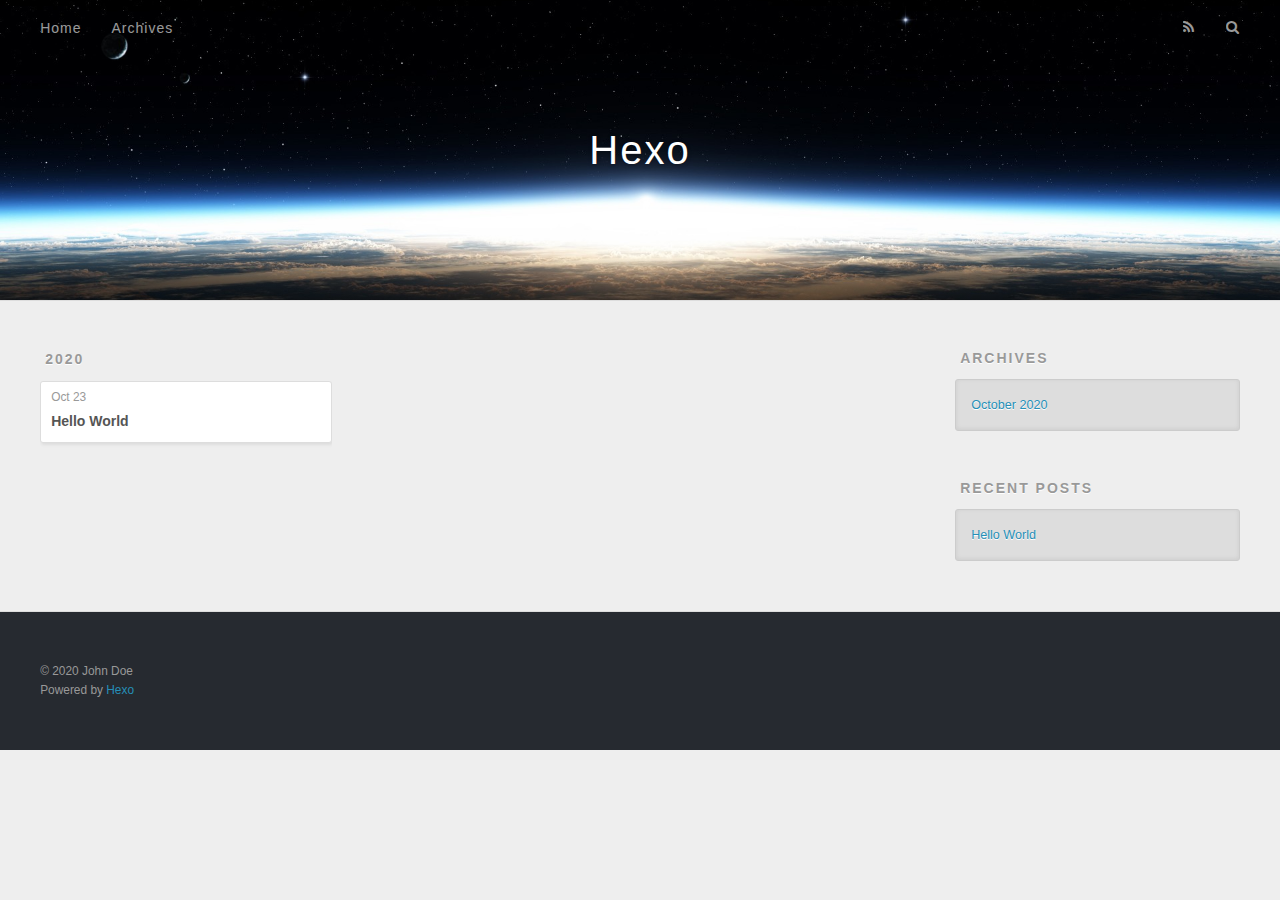
==== archives/index.html @ 9943521d "Site updated: 2020-10-23 13:03:39" ====
<!DOCTYPE html>
<html>
<head>
  <meta charset="utf-8">
  

  
  <title>Archives | Hexo</title>
  <meta name="viewport" content="width=device-width, initial-scale=1, maximum-scale=1">
  <meta property="og:type" content="website">
<meta property="og:title" content="Hexo">
<meta property="og:url" content="http://example.com/archives/index.html">
<meta property="og:site_name" content="Hexo">
<meta property="og:locale" content="en_US">
<meta property="article:author" content="John Doe">
<meta name="twitter:card" content="summary">
  
    <link rel="alternate" href="/atom.xml" title="Hexo" type="application/atom+xml">
  
  
    <link rel="icon" href="/favicon.png">
  
  
    <link href="//fonts.googleapis.com/css?family=Source+Code+Pro" rel="stylesheet" type="text/css">
  
  
<link rel="stylesheet" href="/css/style.css">

<meta name="generator" content="Hexo 5.2.0"></head>

<body>
  <div id="container">
    <div id="wrap">
      <header id="header">
  <div id="banner"></div>
  <div id="header-outer" class="outer">
    <div id="header-title" class="inner">
      <h1 id="logo-wrap">
        <a href="/" id="logo">Hexo</a>
      </h1>
      
    </div>
    <div id="header-inner" class="inner">
      <nav id="main-nav">
        <a id="main-nav-toggle" class="nav-icon"></a>
        
          <a class="main-nav-link" href="/">Home</a>
        
          <a class="main-nav-link" href="/archives">Archives</a>
        
      </nav>
      <nav id="sub-nav">
        
          <a id="nav-rss-link" class="nav-icon" href="/atom.xml" title="RSS Feed"></a>
        
        <a id="nav-search-btn" class="nav-icon" title="Search"></a>
      </nav>
      <div id="search-form-wrap">
        <form action="//google.com/search" method="get" accept-charset="UTF-8" class="search-form"><input type="search" name="q" class="search-form-input" placeholder="Search"><button type="submit" class="search-form-submit">&#xF002;</button><input type="hidden" name="sitesearch" value="http://example.com"></form>
      </div>
    </div>
  </div>
</header>
      <div class="outer">
        <section id="main">
  
  
    
    
      
      
      <section class="archives-wrap">
        <div class="archive-year-wrap">
          <a href="/archives/2020" class="archive-year">2020</a>
        </div>
        <div class="archives">
    
    <article class="archive-article archive-type-post">
  <div class="archive-article-inner">
    <header class="archive-article-header">
      <a href="/2020/10/23/hello-world/" class="archive-article-date">
  <time datetime="2020-10-23T04:55:13.476Z" itemprop="datePublished">Oct 23</time>
</a>
      
  
    <h1 itemprop="name">
      <a class="archive-article-title" href="/2020/10/23/hello-world/">Hello World</a>
    </h1>
  

    </header>
  </div>
</article>
  
  
    </div></section>
  


</section>
        
          <aside id="sidebar">
  
    

  
    

  
    
  
    
  <div class="widget-wrap">
    <h3 class="widget-title">Archives</h3>
    <div class="widget">
      <ul class="archive-list"><li class="archive-list-item"><a class="archive-list-link" href="/archives/2020/10/">October 2020</a></li></ul>
    </div>
  </div>


  
    
  <div class="widget-wrap">
    <h3 class="widget-title">Recent Posts</h3>
    <div class="widget">
      <ul>
        
          <li>
            <a href="/2020/10/23/hello-world/">Hello World</a>
          </li>
        
      </ul>
    </div>
  </div>

  
</aside>
        
      </div>
      <footer id="footer">
  
  <div class="outer">
    <div id="footer-info" class="inner">
      &copy; 2020 John Doe<br>
      Powered by <a href="http://hexo.io/" target="_blank">Hexo</a>
    </div>
  </div>
</footer>
    </div>
    <nav id="mobile-nav">
  
    <a href="/" class="mobile-nav-link">Home</a>
  
    <a href="/archives" class="mobile-nav-link">Archives</a>
  
</nav>
    

<script src="//ajax.googleapis.com/ajax/libs/jquery/2.0.3/jquery.min.js"></script>


  
<link rel="stylesheet" href="/fancybox/jquery.fancybox.css">

  
<script src="/fancybox/jquery.fancybox.pack.js"></script>




<script src="/js/script.js"></script>




  </div>
</body>
</html>
---- css/style.css ----
body {
  width: 100%;
}
body:before,
body:after {
  content: "";
  display: table;
}
body:after {
  clear: both;
}
html,
body,
div,
span,
applet,
object,
iframe,
h1,
h2,
h3,
h4,
h5,
h6,
p,
blockquote,
pre,
a,
abbr,
acronym,
address,
big,
cite,
code,
del,
dfn,
em,
img,
ins,
kbd,
q,
s,
samp,
small,
strike,
strong,
sub,
sup,
tt,
var,
dl,
dt,
dd,
ol,
ul,
li,
fieldset,
form,
label,
legend,
table,
caption,
tbody,
tfoot,
thead,
tr,
th,
td {
  margin: 0;
  padding: 0;
  border: 0;
  outline: 0;
  font-weight: inherit;
  font-style: inherit;
  font-family: inherit;
  font-size: 100%;
  vertical-align: baseline;
}
body {
  line-height: 1;
  color: #000;
  background: #fff;
}
ol,
ul {
  list-style: none;
}
table {
  border-collapse: separate;
  border-spacing: 0;
  vertical-align: middle;
}
caption,
th,
td {
  text-align: left;
  font-weight: normal;
  vertical-align: middle;
}
a img {
  border: none;
}
input,
button {
  margin: 0;
  padding: 0;
}
input::-moz-focus-inner,
button::-moz-focus-inner {
  border: 0;
  padding: 0;
}
@font-face {
  font-family: FontAwesome;
  font-style: normal;
  font-weight: normal;
  src: url("fonts/fontawesome-webfont.eot?v=#4.0.3");
  src: url("fonts/fontawesome-webfont.eot?#iefix&v=#4.0.3") format("embedded-opentype"), url("fonts/fontawesome-webfont.woff?v=#4.0.3") format("woff"), url("fonts/fontawesome-webfont.ttf?v=#4.0.3") format("truetype"), url("fonts/fontawesome-webfont.svg#fontawesomeregular?v=#4.0.3") format("svg");
}
html,
body,
#container {
  height: 100%;
}
body {
  background: #eee;
  font: 14px -apple-system, BlinkMacSystemFont, "Segoe UI", "Roboto", "Oxygen", "Ubuntu", "Cantarell", "Fira Sans", "Droid Sans", "Helvetica Neue", sans-serif;
  -webkit-text-size-adjust: 100%;
}
.outer {
  max-width: 1220px;
  margin: 0 auto;
  padding: 0 20px;
}
.outer:before,
.outer:after {
  content: "";
  display: table;
}
.outer:after {
  clear: both;
}
.inner {
  display: inline;
  float: left;
  width: 98.33333333333333%;
  margin: 0 0.833333333333333%;
}
.left,
.alignleft {
  float: left;
}
.right,
.alignright {
  float: right;
}
.clear {
  clear: both;
}
#container {
  position: relative;
}
.mobile-nav-on {
  overflow: hidden;
}
#wrap {
  height: 100%;
  width: 100%;
  position: absolute;
  top: 0;
  left: 0;
  -webkit-transition: 0.2s ease-out;
  -moz-transition: 0.2s ease-out;
  -ms-transition: 0.2s ease-out;
  transition: 0.2s ease-out;
  z-index: 1;
  background: #eee;
}
.mobile-nav-on #wrap {
  left: 280px;
}
@media screen and (min-width: 768px) {
  #main {
    display: inline;
    float: left;
    width: 73.33333333333333%;
    margin: 0 0.833333333333333%;
  }
}
.article-date,
.article-category-link,
.archive-year,
.widget-title {
  text-decoration: none;
  text-transform: uppercase;
  letter-spacing: 2px;
  color: #999;
  margin-bottom: 1em;
  margin-left: 5px;
  line-height: 1em;
  text-shadow: 0 1px #fff;
  font-weight: bold;
}
.article-inner,
.archive-article-inner {
  background: #fff;
  -webkit-box-shadow: 1px 2px 3px #ddd;
  box-shadow: 1px 2px 3px #ddd;
  border: 1px solid #ddd;
  border-radius: 3px;
}
.article-entry h1,
.widget h1 {
  font-size: 2em;
}
.article-entry h2,
.widget h2 {
  font-size: 1.5em;
}
.article-entry h3,
.widget h3 {
  font-size: 1.3em;
}
.article-entry h4,
.widget h4 {
  font-size: 1.2em;
}
.article-entry h5,
.widget h5 {
  font-size: 1em;
}
.article-entry h6,
.widget h6 {
  font-size: 1em;
  color: #999;
}
.article-entry hr,
.widget hr {
  border: 1px dashed #ddd;
}
.article-entry strong,
.widget strong {
  font-weight: bold;
}
.article-entry em,
.widget em,
.article-entry cite,
.widget cite {
  font-style: italic;
}
.article-entry sup,
.widget sup,
.article-entry sub,
.widget sub {
  font-size: 0.75em;
  line-height: 0;
  position: relative;
  vertical-align: baseline;
}
.article-entry sup,
.widget sup {
  top: -0.5em;
}
.article-entry sub,
.widget sub {
  bottom: -0.2em;
}
.article-entry small,
.widget small {
  font-size: 0.85em;
}
.article-entry acronym,
.widget acronym,
.article-entry abbr,
.widget abbr {
  border-bottom: 1px dotted;
}
.article-entry ul,
.widget ul,
.article-entry ol,
.widget ol,
.article-entry dl,
.widget dl {
  margin: 0 20px;
  line-height: 1.6em;
}
.article-entry ul ul,
.widget ul ul,
.article-entry ol ul,
.widget ol ul,
.article-entry ul ol,
.widget ul ol,
.article-entry ol ol,
.widget ol ol {
  margin-top: 0;
  margin-bottom: 0;
}
.article-entry ul,
.widget ul {
  list-style: disc;
}
.article-entry ol,
.widget ol {
  list-style: decimal;
}
.article-entry dt,
.widget dt {
  font-weight: bold;
}
#header {
  height: 300px;
  position: relative;
  border-bottom: 1px solid #ddd;
}
#header:before,
#header:after {
  content: "";
  position: absolute;
  left: 0;
  right: 0;
  height: 40px;
}
#header:before {
  top: 0;
  background: -webkit-linear-gradient(rgba(0,0,0,0.2), transparent);
  background: -moz-linear-gradient(rgba(0,0,0,0.2), transparent);
  background: -ms-linear-gradient(rgba(0,0,0,0.2), transparent);
  background: linear-gradient(rgba(0,0,0,0.2), transparent);
}
#header:after {
  bottom: 0;
  background: -webkit-linear-gradient(transparent, rgba(0,0,0,0.2));
  background: -moz-linear-gradient(transparent, rgba(0,0,0,0.2));
  background: -ms-linear-gradient(transparent, rgba(0,0,0,0.2));
  background: linear-gradient(transparent, rgba(0,0,0,0.2));
}
#header-outer {
  height: 100%;
  position: relative;
}
#header-inner {
  position: relative;
  overflow: hidden;
}
#banner {
  position: absolute;
  top: 0;
  left: 0;
  width: 100%;
  height: 100%;
  background: url("images/banner.jpg") center #000;
  -webkit-background-size: cover;
  -moz-background-size: cover;
  background-size: cover;
  z-index: -1;
}
#header-title {
  text-align: center;
  height: 40px;
  position: absolute;
  top: 50%;
  left: 0;
  margin-top: -20px;
}
#logo,
#subtitle {
  text-decoration: none;
  color: #fff;
  font-weight: 300;
  text-shadow: 0 1px 4px rgba(0,0,0,0.3);
}
#logo {
  font-size: 40px;
  line-height: 40px;
  letter-spacing: 2px;
}
#subtitle {
  font-size: 16px;
  line-height: 16px;
  letter-spacing: 1px;
}
#subtitle-wrap {
  margin-top: 16px;
}
#main-nav {
  float: left;
  margin-left: -15px;
}
.nav-icon,
.main-nav-link {
  float: left;
  color: #fff;
  opacity: 0.6;
  text-decoration: none;
  text-shadow: 0 1px rgba(0,0,0,0.2);
  -webkit-transition: opacity 0.2s;
  -moz-transition: opacity 0.2s;
  -ms-transition: opacity 0.2s;
  transition: opacity 0.2s;
  display: block;
  padding: 20px 15px;
}
.nav-icon:hover,
.main-nav-link:hover {
  opacity: 1;
}
.nav-icon {
  font-family: FontAwesome;
  text-align: center;
  font-size: 14px;
  width: 14px;
  height: 14px;
  padding: 20px 15px;
  position: relative;
  cursor: pointer;
}
.main-nav-link {
  font-weight: 300;
  letter-spacing: 1px;
}
@media screen and (max-width: 479px) {
  .main-nav-link {
    display: none;
  }
}
#main-nav-toggle {
  display: none;
}
#main-nav-toggle:before {
  content: "\f0c9";
}
@media screen and (max-width: 479px) {
  #main-nav-toggle {
    display: block;
  }
}
#sub-nav {
  float: right;
  margin-right: -15px;
}
#nav-rss-link:before {
  content: "\f09e";
}
#nav-search-btn:before {
  content: "\f002";
}
#search-form-wrap {
  position: absolute;
  top: 15px;
  width: 150px;
  height: 30px;
  right: -150px;
  opacity: 0;
  -webkit-transition: 0.2s ease-out;
  -moz-transition: 0.2s ease-out;
  -ms-transition: 0.2s ease-out;
  transition: 0.2s ease-out;
}
#search-form-wrap.on {
  opacity: 1;
  right: 0;
}
@media screen and (max-width: 479px) {
  #search-form-wrap {
    width: 100%;
    right: -100%;
  }
}
.search-form {
  position: absolute;
  top: 0;
  left: 0;
  right: 0;
  background: #fff;
  padding: 5px 15px;
  border-radius: 15px;
  -webkit-box-shadow: 0 0 10px rgba(0,0,0,0.3);
  box-shadow: 0 0 10px rgba(0,0,0,0.3);
}
.search-form-input {
  border: none;
  background: none;
  color: #555;
  width: 100%;
  font: 13px -apple-system, BlinkMacSystemFont, "Segoe UI", "Roboto", "Oxygen", "Ubuntu", "Cantarell", "Fira Sans", "Droid Sans", "Helvetica Neue", sans-serif;
  outline: none;
}
.search-form-input::-webkit-search-results-decoration,
.search-form-input::-webkit-search-cancel-button {
  -webkit-appearance: none;
}
.search-form-submit {
  position: absolute;
  top: 50%;
  right: 10px;
  margin-top: -7px;
  font: 13px FontAwesome;
  border: none;
  background: none;
  color: #bbb;
  cursor: pointer;
}
.search-form-submit:hover,
.search-form-submit:focus {
  color: #777;
}
.article {
  margin: 50px 0;
}
.article-inner {
  overflow: hidden;
}
.article-meta:before,
.article-meta:after {
  content: "";
  display: table;
}
.article-meta:after {
  clear: both;
}
.article-date {
  float: left;
}
.article-category {
  float: left;
  line-height: 1em;
  color: #ccc;
  text-shadow: 0 1px #fff;
  margin-left: 8px;
}
.article-category:before {
  content: "\2022";
}
.article-category-link {
  margin: 0 12px 1em;
}
.article-header {
  padding: 20px 20px 0;
}
.article-title {
  text-decoration: none;
  font-size: 2em;
  font-weight: bold;
  color: #555;
  line-height: 1.1em;
  -webkit-transition: color 0.2s;
  -moz-transition: color 0.2s;
  -ms-transition: color 0.2s;
  transition: color 0.2s;
}
a.article-title:hover {
  color: #258fb8;
}
.article-entry {
  color: #555;
  padding: 0 20px;
}
.article-entry:before,
.article-entry:after {
  content: "";
  display: table;
}
.article-entry:after {
  clear: both;
}
.article-entry p,
.article-entry table {
  line-height: 1.6em;
  margin: 1.6em 0;
}
.article-entry h1,
.article-entry h2,
.article-entry h3,
.article-entry h4,
.article-entry h5,
.article-entry h6 {
  font-weight: bold;
}
.article-entry h1,
.article-entry h2,
.article-entry h3,
.article-entry h4,
.article-entry h5,
.article-entry h6 {
  line-height: 1.1em;
  margin: 1.1em 0;
}
.article-entry a {
  color: #258fb8;
  text-decoration: none;
}
.article-entry a:hover {
  text-decoration: underline;
}
.article-entry ul,
.article-entry ol,
.article-entry dl {
  margin-top: 1.6em;
  margin-bottom: 1.6em;
}
.article-entry img,
.article-entry video {
  max-width: 100%;
  height: auto;
  display: block;
  margin: auto;
}
.article-entry iframe {
  border: none;
}
.article-entry table {
  width: 100%;
  border-collapse: collapse;
  border-spacing: 0;
}
.article-entry th {
  font-weight: bold;
  border-bottom: 3px solid #ddd;
  padding-bottom: 0.5em;
}
.article-entry td {
  border-bottom: 1px solid #ddd;
  padding: 10px 0;
}
.article-entry blockquote {
  font-family: Georgia, "Times New Roman", serif;
  font-size: 1.4em;
  margin: 1.6em 20px;
  text-align: center;
}
.article-entry blockquote footer {
  font-size: 14px;
  margin: 1.6em 0;
  font-family: -apple-system, BlinkMacSystemFont, "Segoe UI", "Roboto", "Oxygen", "Ubuntu", "Cantarell", "Fira Sans", "Droid Sans", "Helvetica Neue", sans-serif;
}
.article-entry blockquote footer cite:before {
  content: "—";
  padding: 0 0.5em;
}
.article-entry .pullquote {
  text-align: left;
  width: 45%;
  margin: 0;
}
.article-entry .pullquote.left {
  margin-left: 0.5em;
  margin-right: 1em;
}
.article-entry .pullquote.right {
  margin-right: 0.5em;
  margin-left: 1em;
}
.article-entry .caption {
  color: #999;
  display: block;
  font-size: 0.9em;
  margin-top: 0.5em;
  position: relative;
  text-align: center;
}
.article-entry .video-container {
  position: relative;
  padding-top: 56.25%;
  height: 0;
  overflow: hidden;
}
.article-entry .video-container iframe,
.article-entry .video-container object,
.article-entry .video-container embed {
  position: absolute;
  top: 0;
  left: 0;
  width: 100%;
  height: 100%;
  margin-top: 0;
}
.article-more-link a {
  display: inline-block;
  line-height: 1em;
  padding: 6px 15px;
  border-radius: 15px;
  background: #eee;
  color: #999;
  text-shadow: 0 1px #fff;
  text-decoration: none;
}
.article-more-link a:hover {
  background: #258fb8;
  color: #fff;
  text-decoration: none;
  text-shadow: 0 1px #1e7293;
}
.article-footer {
  font-size: 0.85em;
  line-height: 1.6em;
  border-top: 1px solid #ddd;
  padding-top: 1.6em;
  margin: 0 20px 20px;
}
.article-footer:before,
.article-footer:after {
  content: "";
  display: table;
}
.article-footer:after {
  clear: both;
}
.article-footer a {
  color: #999;
  text-decoration: none;
}
.article-footer a:hover {
  color: #555;
}
.article-tag-list-item {
  float: left;
  margin-right: 10px;
}
.article-tag-list-link:before {
  content: "#";
}
.article-comment-link {
  float: right;
}
.article-comment-link:before {
  content: "\f075";
  font-family: FontAwesome;
  padding-right: 8px;
}
.article-share-link {
  cursor: pointer;
  float: right;
  margin-left: 20px;
}
.article-share-link:before {
  content: "\f064";
  font-family: FontAwesome;
  padding-right: 6px;
}
#article-nav {
  position: relative;
}
#article-nav:before,
#article-nav:after {
  content: "";
  display: table;
}
#article-nav:after {
  clear: both;
}
@media screen and (min-width: 768px) {
  #article-nav {
    margin: 50px 0;
  }
  #article-nav:before {
    width: 8px;
    height: 8px;
    position: absolute;
    top: 50%;
    left: 50%;
    margin-top: -4px;
    margin-left: -4px;
    content: "";
    border-radius: 50%;
    background: #ddd;
    -webkit-box-shadow: 0 1px 2px #fff;
    box-shadow: 0 1px 2px #fff;
  }
}
.article-nav-link-wrap {
  text-decoration: none;
  text-shadow: 0 1px #fff;
  color: #999;
  -webkit-box-sizing: border-box;
  -moz-box-sizing: border-box;
  box-sizing: border-box;
  margin-top: 50px;
  text-align: center;
  display: block;
}
.article-nav-link-wrap:hover {
  color: #555;
}
@media screen and (min-width: 768px) {
  .article-nav-link-wrap {
    width: 50%;
    margin-top: 0;
  }
}
@media screen and (min-width: 768px) {
  #article-nav-newer {
    float: left;
    text-align: right;
    padding-right: 20px;
  }
}
@media screen and (min-width: 768px) {
  #article-nav-older {
    float: right;
    text-align: left;
    padding-left: 20px;
  }
}
.article-nav-caption {
  text-transform: uppercase;
  letter-spacing: 2px;
  color: #ddd;
  line-height: 1em;
  font-weight: bold;
}
#article-nav-newer .article-nav-caption {
  margin-right: -2px;
}
.article-nav-title {
  font-size: 0.85em;
  line-height: 1.6em;
  margin-top: 0.5em;
}
.article-share-box {
  position: absolute;
  display: none;
  background: #fff;
  -webkit-box-shadow: 1px 2px 10px rgba(0,0,0,0.2);
  box-shadow: 1px 2px 10px rgba(0,0,0,0.2);
  border-radius: 3px;
  margin-left: -145px;
  overflow: hidden;
  z-index: 1;
}
.article-share-box.on {
  display: block;
}
.article-share-input {
  width: 100%;
  background: none;
  -webkit-box-sizing: border-box;
  -moz-box-sizing: border-box;
  box-sizing: border-box;
  font: 14px -apple-system, BlinkMacSystemFont, "Segoe UI", "Roboto", "Oxygen", "Ubuntu", "Cantarell", "Fira Sans", "Droid Sans", "Helvetica Neue", sans-serif;
  padding: 0 15px;
  color: #555;
  outline: none;
  border: 1px solid #ddd;
  border-radius: 3px 3px 0 0;
  height: 36px;
  line-height: 36px;
}
.article-share-links {
  background: #eee;
}
.article-share-links:before,
.article-share-links:after {
  content: "";
  display: table;
}
.article-share-links:after {
  clear: both;
}
.article-share-twitter,
.article-share-facebook,
.article-share-pinterest,
.article-share-google {
  width: 50px;
  height: 36px;
  display: block;
  float: left;
  position: relative;
  color: #999;
  text-shadow: 0 1px #fff;
}
.article-share-twitter:before,
.article-share-facebook:before,
.article-share-pinterest:before,
.article-share-google:before {
  font-size: 20px;
  font-family: FontAwesome;
  width: 20px;
  height: 20px;
  position: absolute;
  top: 50%;
  left: 50%;
  margin-top: -10px;
  margin-left: -10px;
  text-align: center;
}
.article-share-twitter:hover,
.article-share-facebook:hover,
.article-share-pinterest:hover,
.article-share-google:hover {
  color: #fff;
}
.article-share-twitter:before {
  content: "\f099";
}
.article-share-twitter:hover {
  background: #00aced;
  text-shadow: 0 1px #008abe;
}
.article-share-facebook:before {
  content: "\f09a";
}
.article-share-facebook:hover {
  background: #3b5998;
  text-shadow: 0 1px #2f477a;
}
.article-share-pinterest:before {
  content: "\f0d2";
}
.article-share-pinterest:hover {
  background: #cb2027;
  text-shadow: 0 1px #a21a1f;
}
.article-share-google:before {
  content: "\f0d5";
}
.article-share-google:hover {
  background: #dd4b39;
  text-shadow: 0 1px #be3221;
}
.article-gallery {
  background: #000;
  position: relative;
}
.article-gallery-photos {
  position: relative;
  overflow: hidden;
}
.article-gallery-img {
  display: none;
  max-width: 100%;
}
.article-gallery-img:first-child {
  display: block;
}
.article-gallery-img.loaded {
  position: absolute;
  display: block;
}
.article-gallery-img img {
  display: block;
  max-width: 100%;
  margin: 0 auto;
}
#comments {
  background: #fff;
  -webkit-box-shadow: 1px 2px 3px #ddd;
  box-shadow: 1px 2px 3px #ddd;
  padding: 20px;
  border: 1px solid #ddd;
  border-radius: 3px;
  margin: 50px 0;
}
#comments a {
  color: #258fb8;
}
.archives-wrap {
  margin: 50px 0;
}
.archives:before,
.archives:after {
  content: "";
  display: table;
}
.archives:after {
  clear: both;
}
.archive-year-wrap {
  margin-bottom: 1em;
}
.archives {
  -webkit-column-gap: 10px;
  -moz-column-gap: 10px;
  column-gap: 10px;
}
@media screen and (min-width: 480px) and (max-width: 767px) {
  .archives {
    -webkit-column-count: 2;
    -moz-column-count: 2;
    column-count: 2;
  }
}
@media screen and (min-width: 768px) {
  .archives {
    -webkit-column-count: 3;
    -moz-column-count: 3;
    column-count: 3;
  }
}
.archive-article {
  -webkit-column-break-inside: avoid;
  page-break-inside: avoid;
  overflow: hidden;
  break-inside: avoid-column;
}
.archive-article-inner {
  padding: 10px;
  margin-bottom: 15px;
}
.archive-article-title {
  text-decoration: none;
  font-weight: bold;
  color: #555;
  -webkit-transition: color 0.2s;
  -moz-transition: color 0.2s;
  -ms-transition: color 0.2s;
  transition: color 0.2s;
  line-height: 1.6em;
}
.archive-article-title:hover {
  color: #258fb8;
}
.archive-article-footer {
  margin-top: 1em;
}
.archive-article-date {
  color: #999;
  text-decoration: none;
  font-size: 0.85em;
  line-height: 1em;
  margin-bottom: 0.5em;
  display: block;
}
#page-nav {
  margin: 50px auto;
  background: #fff;
  -webkit-box-shadow: 1px 2px 3px #ddd;
  box-shadow: 1px 2px 3px #ddd;
  border: 1px solid #ddd;
  border-radius: 3px;
  text-align: center;
  color: #999;
  overflow: hidden;
}
#page-nav:before,
#page-nav:after {
  content: "";
  display: table;
}
#page-nav:after {
  clear: both;
}
#page-nav a,
#page-nav span {
  padding: 10px 20px;
  line-height: 1;
  height: 2ex;
}
#page-nav a {
  color: #999;
  text-decoration: none;
}
#page-nav a:hover {
  background: #999;
  color: #fff;
}
#page-nav .prev {
  float: left;
}
#page-nav .next {
  float: right;
}
#page-nav .page-number {
  display: inline-block;
}
@media screen and (max-width: 479px) {
  #page-nav .page-number {
    display: none;
  }
}
#page-nav .current {
  color: #555;
  font-weight: bold;
}
#page-nav .space {
  color: #ddd;
}
#footer {
  background: #262a30;
  padding: 50px 0;
  border-top: 1px solid #ddd;
  color: #999;
}
#footer a {
  color: #258fb8;
  text-decoration: none;
}
#footer a:hover {
  text-decoration: underline;
}
#footer-info {
  line-height: 1.6em;
  font-size: 0.85em;
}
.article-entry pre,
.article-entry .highlight {
  background: #2d2d2d;
  margin: 0 -20px;
  padding: 15px 20px;
  border-style: solid;
  border-color: #ddd;
  border-width: 1px 0;
  overflow: auto;
  color: #ccc;
  line-height: 22.400000000000002px;
}
.article-entry .highlight .gutter pre,
.article-entry .gist .gist-file .gist-data .line-numbers {
  color: #666;
  font-size: 0.85em;
}
.article-entry pre,
.article-entry code {
  font-family: "Source Code Pro", Consolas, Monaco, Menlo, Consolas, monospace;
}
.article-entry code {
  background: #eee;
  text-shadow: 0 1px #fff;
  padding: 0 0.3em;
}
.article-entry pre code {
  background: none;
  text-shadow: none;
  padding: 0;
}
.article-entry .highlight pre {
  border: none;
  margin: 0;
  padding: 0;
}
.article-entry .highlight table {
  margin: 0;
  width: auto;
}
.article-entry .highlight td {
  border: none;
  padding: 0;
}
.article-entry .highlight figcaption {
  font-size: 0.85em;
  color: #999;
  line-height: 1em;
  margin-bottom: 1em;
}
.article-entry .highlight figcaption:before,
.article-entry .highlight figcaption:after {
  content: "";
  display: table;
}
.article-entry .highlight figcaption:after {
  clear: both;
}
.article-entry .highlight figcaption a {
  float: right;
}
.article-entry .highlight .gutter pre {
  text-align: right;
  padding-right: 20px;
}
.article-entry .highlight .line {
  height: 22.400000000000002px;
}
.article-entry .highlight .line.marked {
  background: #515151;
}
.article-entry .gist {
  margin: 0 -20px;
  border-style: solid;
  border-color: #ddd;
  border-width: 1px 0;
  background: #2d2d2d;
  padding: 15px 20px 15px 0;
}
.article-entry .gist .gist-file {
  border: none;
  font-family: "Source Code Pro", Consolas, Monaco, Menlo, Consolas, monospace;
  margin: 0;
}
.article-entry .gist .gist-file .gist-data {
  background: none;
  border: none;
}
.article-entry .gist .gist-file .gist-data .line-numbers {
  background: none;
  border: none;
  padding: 0 20px 0 0;
}
.article-entry .gist .gist-file .gist-data .line-data {
  padding: 0 !important;
}
.article-entry .gist .gist-file .highlight {
  margin: 0;
  padding: 0;
  border: none;
}
.article-entry .gist .gist-file .gist-meta {
  background: #2d2d2d;
  color: #999;
  font: 0.85em -apple-system, BlinkMacSystemFont, "Segoe UI", "Roboto", "Oxygen", "Ubuntu", "Cantarell", "Fira Sans", "Droid Sans", "Helvetica Neue", sans-serif;
  text-shadow: 0 0;
  padding: 0;
  margin-top: 1em;
  margin-left: 20px;
}
.article-entry .gist .gist-file .gist-meta a {
  color: #258fb8;
  font-weight: normal;
}
.article-entry .gist .gist-file .gist-meta a:hover {
  text-decoration: underline;
}
pre .comment,
pre .title {
  color: #999;
}
pre .variable,
pre .attribute,
pre .tag,
pre .regexp,
pre .ruby .constant,
pre .xml .tag .title,
pre .xml .pi,
pre .xml .doctype,
pre .html .doctype,
pre .css .id,
pre .css .class,
pre .css .pseudo {
  color: #f2777a;
}
pre .number,
pre .preprocessor,
pre .built_in,
pre .literal,
pre .params,
pre .constant {
  color: #f99157;
}
pre .class,
pre .ruby .class .title,
pre .css .rules .attribute {
  color: #9c9;
}
pre .string,
pre .value,
pre .inheritance,
pre .header,
pre .ruby .symbol,
pre .xml .cdata {
  color: #9c9;
}
pre .css .hexcolor {
  color: #6cc;
}
pre .function,
pre .python .decorator,
pre .python .title,
pre .ruby .function .title,
pre .ruby .title .keyword,
pre .perl .sub,
pre .javascript .title,
pre .coffeescript .title {
  color: #69c;
}
pre .keyword,
pre .javascript .function {
  color: #c9c;
}
@media screen and (max-width: 479px) {
  #mobile-nav {
    position: absolute;
    top: 0;
    left: 0;
    width: 280px;
    height: 100%;
    background: #191919;
    border-right: 1px solid #fff;
  }
}
@media screen and (max-width: 479px) {
  .mobile-nav-link {
    display: block;
    color: #999;
    text-decoration: none;
    padding: 15px 20px;
    font-weight: bold;
  }
  .mobile-nav-link:hover {
    color: #fff;
  }
}
@media screen and (min-width: 768px) {
  #sidebar {
    display: inline;
    float: left;
    width: 23.333333333333332%;
    margin: 0 0.833333333333333%;
  }
}
.widget-wrap {
  margin: 50px 0;
}
.widget {
  color: #777;
  text-shadow: 0 1px #fff;
  background: #ddd;
  -webkit-box-shadow: 0 -1px 4px #ccc inset;
  box-shadow: 0 -1px 4px #ccc inset;
  border: 1px solid #ccc;
  padding: 15px;
  border-radius: 3px;
}
.widget a {
  color: #258fb8;
  text-decoration: none;
}
.widget a:hover {
  text-decoration: underline;
}
.widget ul ul,
.widget ol ul,
.widget dl ul,
.widget ul ol,
.widget ol ol,
.widget dl ol,
.widget ul dl,
.widget ol dl,
.widget dl dl {
  margin-left: 15px;
  list-style: disc;
}
.widget {
  line-height: 1.6em;
  word-wrap: break-word;
  font-size: 0.9em;
}
.widget ul,
.widget ol {
  list-style: none;
  margin: 0;
}
.widget ul ul,
.widget ol ul,
.widget ul ol,
.widget ol ol {
  margin: 0 20px;
}
.widget ul ul,
.widget ol ul {
  list-style: disc;
}
.widget ul ol,
.widget ol ol {
  list-style: decimal;
}
.category-list-count,
.tag-list-count,
.archive-list-count {
  padding-left: 5px;
  color: #999;
  font-size: 0.85em;
}
.category-list-count:before,
.tag-list-count:before,
.archive-list-count:before {
  content: "(";
}
.category-list-count:after,
.tag-list-count:after,
.archive-list-count:after {
  content: ")";
}
.tagcloud a {
  margin-right: 5px;
  display: inline-block;
}
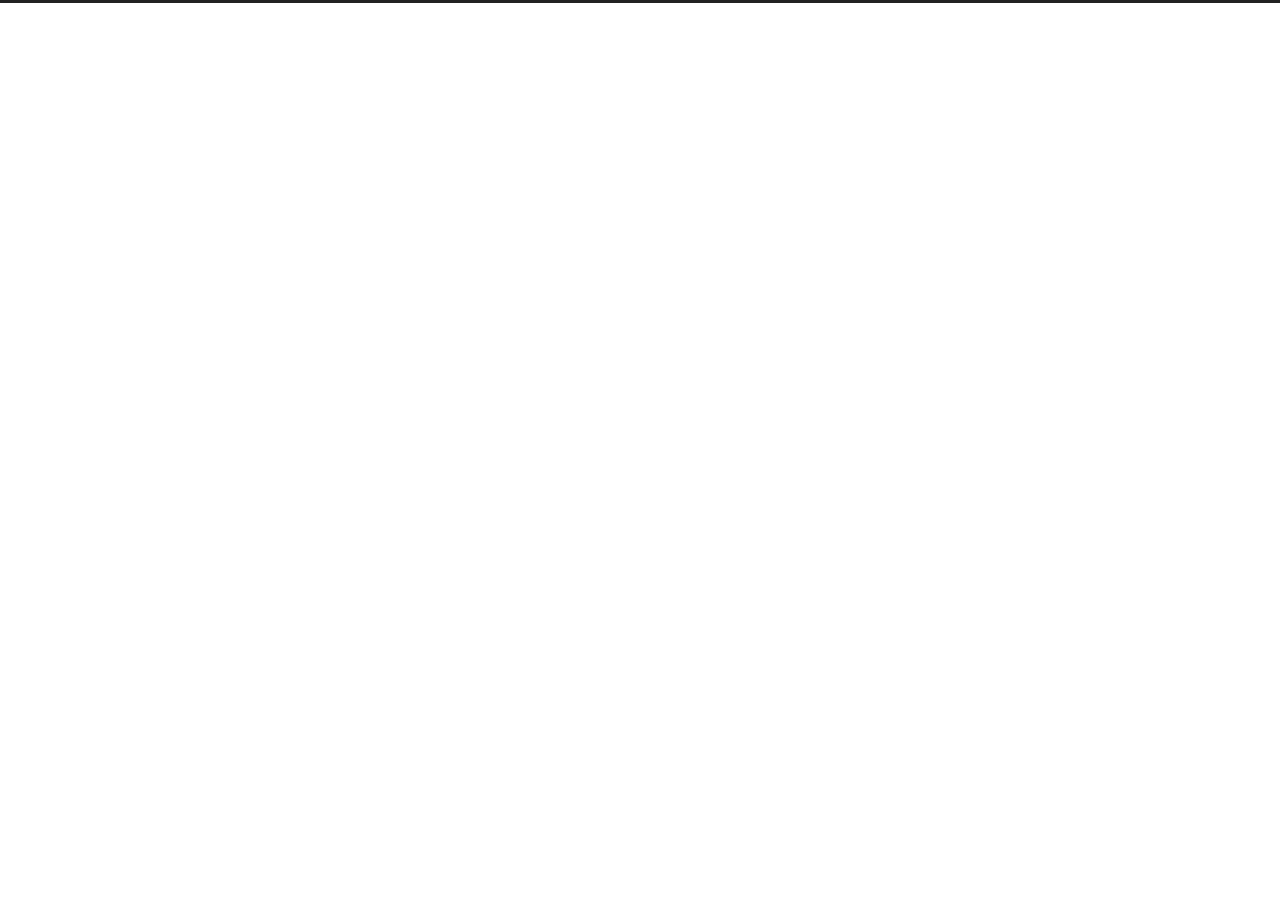
==== commit bc7e7cda: "Site updated: 2020-10-23 13:06:54" ====
--- a/archives/index.html
+++ b/archives/index.html
@@ -1,12 +1,29 @@
 <!DOCTYPE html>
-<html>
+<html lang="en">
 <head>
-  <meta charset="utf-8">
-  
-
-  
-  <title>Archives | Hexo</title>
-  <meta name="viewport" content="width=device-width, initial-scale=1, maximum-scale=1">
+  <meta charset="UTF-8">
+<meta name="viewport" content="width=device-width, initial-scale=1, maximum-scale=2">
+<meta name="theme-color" content="#222">
+<meta name="generator" content="Hexo 5.2.0">
+
+
+  <link rel="apple-touch-icon" sizes="180x180" href="/images/apple-touch-icon-next.png">
+  <link rel="icon" type="image/png" sizes="32x32" href="/images/favicon-32x32-next.png">
+  <link rel="icon" type="image/png" sizes="16x16" href="/images/favicon-16x16-next.png">
+  <link rel="mask-icon" href="/images/logo.svg" color="#222">
+
+<link rel="stylesheet" href="/css/main.css">
+
+
+
+<link rel="stylesheet" href="//cdn.jsdelivr.net/npm/@fortawesome/fontawesome-free@5.15.0/css/all.min.css">
+  <link rel="stylesheet" href="//cdn.jsdelivr.net/npm/animate.css@3.1.1/animate.min.css">
+
+<script class="hexo-configurations">
+    var NexT = window.NexT || {};
+    var CONFIG = {"hostname":"example.com","root":"/","scheme":"Muse","version":"8.0.1","exturl":false,"sidebar":{"position":"left","display":"post","padding":18,"offset":12},"copycode":false,"bookmark":{"enable":false,"color":"#222","save":"auto"},"fancybox":false,"mediumzoom":false,"lazyload":false,"pangu":false,"comments":{"style":"tabs","active":null,"storage":true,"lazyload":false,"nav":null},"motion":{"enable":true,"async":false,"transition":{"post_block":"fadeIn","post_header":"fadeInDown","post_body":"fadeInDown","coll_header":"fadeInLeft","sidebar":"fadeInUp"}},"prism":false,"i18n":{"placeholder":"Searching...","empty":"We didn't find any results for the search: ${query}","hits_time":"${hits} results found in ${time} ms","hits":"${hits} results found"}};
+  </script>
+
   <meta property="og:type" content="website">
 <meta property="og:title" content="Hexo">
 <meta property="og:url" content="http://example.com/archives/index.html">
@@ -14,165 +31,294 @@
 <meta property="og:locale" content="en_US">
 <meta property="article:author" content="John Doe">
 <meta name="twitter:card" content="summary">
-  
-    <link rel="alternate" href="/atom.xml" title="Hexo" type="application/atom+xml">
-  
-  
-    <link rel="icon" href="/favicon.png">
-  
-  
-    <link href="//fonts.googleapis.com/css?family=Source+Code+Pro" rel="stylesheet" type="text/css">
-  
-  
-<link rel="stylesheet" href="/css/style.css">
-
-<meta name="generator" content="Hexo 5.2.0"></head>
-
-<body>
-  <div id="container">
-    <div id="wrap">
-      <header id="header">
-  <div id="banner"></div>
-  <div id="header-outer" class="outer">
-    <div id="header-title" class="inner">
-      <h1 id="logo-wrap">
-        <a href="/" id="logo">Hexo</a>
-      </h1>
-      
-    </div>
-    <div id="header-inner" class="inner">
-      <nav id="main-nav">
-        <a id="main-nav-toggle" class="nav-icon"></a>
+
+
+<link rel="canonical" href="http://example.com/archives/">
+
+
+<script class="page-configurations">
+  // https://hexo.io/docs/variables.html
+  CONFIG.page = {
+    sidebar: "",
+    isHome : false,
+    isPost : false,
+    lang   : 'en'
+  };
+</script>
+
+  <title>Archive | Hexo</title>
+  
+
+
+
+
+
+
+  <noscript>
+  <style>
+  body { margin-top: 2rem; }
+
+  .use-motion .menu-item,
+  .use-motion .sidebar,
+  .use-motion .post-block,
+  .use-motion .pagination,
+  .use-motion .comments,
+  .use-motion .post-header,
+  .use-motion .post-body,
+  .use-motion .collection-header {
+    visibility: visible;
+  }
+
+  .use-motion .header,
+  .use-motion .site-brand-container .toggle,
+  .use-motion .footer { opacity: initial; }
+
+  .use-motion .site-title,
+  .use-motion .site-subtitle,
+  .use-motion .custom-logo-image {
+    opacity: initial;
+    top: initial;
+  }
+
+  .use-motion .logo-line {
+    transform: scaleX(1);
+  }
+
+  .search-pop-overlay, .sidebar-nav { display: none; }
+  .sidebar-panel { display: block; }
+  </style>
+</noscript>
+
+</head>
+
+<body itemscope itemtype="http://schema.org/WebPage" class="use-motion">
+  <div class="headband"></div>
+
+  <main class="main">
+    <header class="header" itemscope itemtype="http://schema.org/WPHeader">
+      <div class="header-inner"><div class="site-brand-container">
+  <div class="site-nav-toggle">
+    <div class="toggle" aria-label="Toggle navigation bar">
+    </div>
+  </div>
+
+  <div class="site-meta">
+
+    <a href="/" class="brand" rel="start">
+      <i class="logo-line"></i>
+      <h1 class="site-title">Hexo</h1>
+      <i class="logo-line"></i>
+    </a>
+  </div>
+
+  <div class="site-nav-right">
+    <div class="toggle popup-trigger">
+    </div>
+  </div>
+</div>
+
+
+
+
+
+
+
+</div>
         
-          <a class="main-nav-link" href="/">Home</a>
-        
-          <a class="main-nav-link" href="/archives">Archives</a>
-        
-      </nav>
-      <nav id="sub-nav">
-        
-          <a id="nav-rss-link" class="nav-icon" href="/atom.xml" title="RSS Feed"></a>
-        
-        <a id="nav-search-btn" class="nav-icon" title="Search"></a>
-      </nav>
-      <div id="search-form-wrap">
-        <form action="//google.com/search" method="get" accept-charset="UTF-8" class="search-form"><input type="search" name="q" class="search-form-input" placeholder="Search"><button type="submit" class="search-form-submit">&#xF002;</button><input type="hidden" name="sitesearch" value="http://example.com"></form>
+  
+  <div class="toggle sidebar-toggle">
+    <span class="toggle-line"></span>
+    <span class="toggle-line"></span>
+    <span class="toggle-line"></span>
+  </div>
+
+  <aside class="sidebar">
+
+    <div class="sidebar-inner sidebar-overview-active">
+      <ul class="sidebar-nav">
+        <li class="sidebar-nav-toc">
+          Table of Contents
+        </li>
+        <li class="sidebar-nav-overview">
+          Overview
+        </li>
+      </ul>
+
+      <!--noindex-->
+      <section class="post-toc-wrap sidebar-panel">
+      </section>
+      <!--/noindex-->
+
+      <section class="site-overview-wrap sidebar-panel">
+        <div class="site-author site-overview-item animated" itemprop="author" itemscope itemtype="http://schema.org/Person">
+  <p class="site-author-name" itemprop="name">John Doe</p>
+  <div class="site-description" itemprop="description"></div>
+</div>
+<div class="site-state-wrap site-overview-item animated">
+  <nav class="site-state">
+      <div class="site-state-item site-state-posts">
+          <a href="/archives">
+          <span class="site-state-item-count">1</span>
+          <span class="site-state-item-name">posts</span>
+        </a>
       </div>
-    </div>
-  </div>
-</header>
-      <div class="outer">
-        <section id="main">
-  
-  
+  </nav>
+</div>
+
+
+
+      </section>
+    </div>
+  </aside>
+  <div class="sidebar-dimmer"></div>
+
+
+    </header>
+
     
-    
-      
-      
-      <section class="archives-wrap">
-        <div class="archive-year-wrap">
-          <a href="/archives/2020" class="archive-year">2020</a>
-        </div>
-        <div class="archives">
-    
-    <article class="archive-article archive-type-post">
-  <div class="archive-article-inner">
-    <header class="archive-article-header">
-      <a href="/2020/10/23/hello-world/" class="archive-article-date">
-  <time datetime="2020-10-23T04:55:13.476Z" itemprop="datePublished">Oct 23</time>
-</a>
-      
-  
-    <h1 itemprop="name">
-      <a class="archive-article-title" href="/2020/10/23/hello-world/">Hello World</a>
-    </h1>
-  
-
+  <div class="back-to-top">
+    <i class="fa fa-arrow-up"></i>
+    <span>0%</span>
+  </div>
+
+<noscript>
+  <div class="noscript-warning">Theme NexT works best with JavaScript enabled</div>
+</noscript>
+
+
+    <div class="main-inner archive posts-collapse">
+      
+
+      
+
+  
+  
+  
+  <div class="post-block">
+    <div class="post-content">
+      <div class="collection-title">
+        <span class="collection-header">Um..! 1 post. Keep on posting.</span>
+      </div>
+
+      
+    <div class="collection-year">
+      <span class="collection-header">2020</span>
+    </div>
+
+  <article itemscope itemtype="http://schema.org/Article">
+    <header class="post-header">
+      <div class="post-meta-container">
+        <time itemprop="dateCreated"
+              datetime="2020-10-23T12:55:13+08:00"
+              content="2020-10-23">
+          10-23
+        </time>
+      </div>
+
+      <div class="post-title">
+          <a class="post-title-link" href="/2020/10/23/hello-world/" itemprop="url">
+            <span itemprop="name">Hello World</span>
+          </a>
+      </div>
+
+      
     </header>
-  </div>
-</article>
-  
-  
-    </div></section>
-  
-
-
-</section>
-        
-          <aside id="sidebar">
-  
-    
-
-  
-    
-
-  
-    
-  
-    
-  <div class="widget-wrap">
-    <h3 class="widget-title">Archives</h3>
-    <div class="widget">
-      <ul class="archive-list"><li class="archive-list-item"><a class="archive-list-link" href="/archives/2020/10/">October 2020</a></li></ul>
-    </div>
-  </div>
-
-
-  
-    
-  <div class="widget-wrap">
-    <h3 class="widget-title">Recent Posts</h3>
-    <div class="widget">
-      <ul>
-        
-          <li>
-            <a href="/2020/10/23/hello-world/">Hello World</a>
-          </li>
-        
-      </ul>
-    </div>
-  </div>
-
-  
-</aside>
-        
-      </div>
-      <footer id="footer">
-  
-  <div class="outer">
-    <div id="footer-info" class="inner">
-      &copy; 2020 John Doe<br>
-      Powered by <a href="http://hexo.io/" target="_blank">Hexo</a>
-    </div>
-  </div>
-</footer>
-    </div>
-    <nav id="mobile-nav">
-  
-    <a href="/" class="mobile-nav-link">Home</a>
-  
-    <a href="/archives" class="mobile-nav-link">Archives</a>
-  
-</nav>
-    
-
-<script src="//ajax.googleapis.com/ajax/libs/jquery/2.0.3/jquery.min.js"></script>
-
-
-  
-<link rel="stylesheet" href="/fancybox/jquery.fancybox.css">
-
-  
-<script src="/fancybox/jquery.fancybox.pack.js"></script>
-
-
-
-
-<script src="/js/script.js"></script>
-
-
-
-
-  </div>
+  </article>
+
+
+    </div>
+  </div>
+  
+  
+  
+
+  
+
+
+
+      
+
+<script>
+  window.addEventListener('tabs:register', () => {
+    let { activeClass } = CONFIG.comments;
+    if (CONFIG.comments.storage) {
+      activeClass = localStorage.getItem('comments_active') || activeClass;
+    }
+    if (activeClass) {
+      const activeTab = document.querySelector(`a[href="#comment-${activeClass}"]`);
+      if (activeTab) {
+        activeTab.click();
+      }
+    }
+  });
+  if (CONFIG.comments.storage) {
+    window.addEventListener('tabs:click', event => {
+      if (!event.target.matches('.tabs-comment .tab-content .tab-pane')) return;
+      const commentClass = event.target.classList[1];
+      localStorage.setItem('comments_active', commentClass);
+    });
+  }
+</script>
+
+    </div>
+  </main>
+
+  <footer class="footer">
+    <div class="footer-inner">
+      
+
+      
+
+<div class="copyright">
+  
+  &copy; 
+  <span itemprop="copyrightYear">2020</span>
+  <span class="with-love">
+    <i class="fa fa-heart"></i>
+  </span>
+  <span class="author" itemprop="copyrightHolder">John Doe</span>
+</div>
+  <div class="powered-by">Powered by <a href="https://hexo.io/" class="theme-link" rel="noopener" target="_blank">Hexo</a> & <a href="https://theme-next.js.org/muse/" class="theme-link" rel="noopener" target="_blank">NexT.Muse</a>
+  </div>
+
+    </div>
+  </footer>
+
+  
+  <script src="//cdn.jsdelivr.net/npm/animejs@3.2.0/lib/anime.min.js"></script>
+<script src="/js/utils.js"></script><script src="/js/motion.js"></script><script src="/js/schemes/muse.js"></script><script src="/js/next-boot.js"></script>
+
+  
+
+
+
+
+
+
+
+
+
+
+
+
+
+
+
+
+
+
+  
+
+
+
+
+
+
+
+
+  
+
+  
+
 </body>
-</html>+</html>
--- a/css/main.css
+++ b/css/main.css
@@ -0,0 +1,2647 @@
+:root {
+  --body-bg-color: #fff;
+  --content-bg-color: #fff;
+  --card-bg-color: #f5f5f5;
+  --text-color: #555;
+  --blockquote-color: #666;
+  --link-color: #555;
+  --link-hover-color: #222;
+  --brand-color: #fff;
+  --brand-hover-color: #fff;
+  --table-row-odd-bg-color: #f9f9f9;
+  --table-row-hover-bg-color: #f5f5f5;
+  --menu-item-bg-color: #f5f5f5;
+  --btn-default-bg: #222;
+  --btn-default-color: #fff;
+  --btn-default-border-color: #222;
+  --btn-default-hover-bg: #fff;
+  --btn-default-hover-color: #222;
+  --btn-default-hover-border-color: #222;
+  --highlight-background: #f0f0f0;
+  --highlight-foreground: #444;
+  --highlight-gutter-background: #dedede;
+  --highlight-gutter-foreground: #555;
+}
+html {
+  line-height: 1.15; /* 1 */
+  -webkit-text-size-adjust: 100%; /* 2 */
+}
+body {
+  margin: 0;
+}
+main {
+  display: block;
+}
+h1 {
+  font-size: 2em;
+  margin: 0.67em 0;
+}
+hr {
+  box-sizing: content-box; /* 1 */
+  height: 0; /* 1 */
+  overflow: visible; /* 2 */
+}
+pre {
+  font-family: monospace, monospace; /* 1 */
+  font-size: 1em; /* 2 */
+}
+a {
+  background: transparent;
+}
+abbr[title] {
+  border-bottom: none; /* 1 */
+  text-decoration: underline; /* 2 */
+  text-decoration: underline dotted; /* 2 */
+}
+b,
+strong {
+  font-weight: bolder;
+}
+code,
+kbd,
+samp {
+  font-family: monospace, monospace; /* 1 */
+  font-size: 1em; /* 2 */
+}
+small {
+  font-size: 80%;
+}
+sub,
+sup {
+  font-size: 75%;
+  line-height: 0;
+  position: relative;
+  vertical-align: baseline;
+}
+sub {
+  bottom: -0.25em;
+}
+sup {
+  top: -0.5em;
+}
+img {
+  border-style: none;
+}
+button,
+input,
+optgroup,
+select,
+textarea {
+  font-family: inherit; /* 1 */
+  font-size: 100%; /* 1 */
+  line-height: 1.15; /* 1 */
+  margin: 0; /* 2 */
+}
+button,
+input {
+/* 1 */
+  overflow: visible;
+}
+button,
+select {
+/* 1 */
+  text-transform: none;
+}
+button,
+[type='button'],
+[type='reset'],
+[type='submit'] {
+  -webkit-appearance: button;
+}
+button::-moz-focus-inner,
+[type='button']::-moz-focus-inner,
+[type='reset']::-moz-focus-inner,
+[type='submit']::-moz-focus-inner {
+  border-style: none;
+  padding: 0;
+}
+button:-moz-focusring,
+[type='button']:-moz-focusring,
+[type='reset']:-moz-focusring,
+[type='submit']:-moz-focusring {
+  outline: 1px dotted ButtonText;
+}
+fieldset {
+  padding: 0.35em 0.75em 0.625em;
+}
+legend {
+  box-sizing: border-box; /* 1 */
+  color: inherit; /* 2 */
+  display: table; /* 1 */
+  max-width: 100%; /* 1 */
+  padding: 0; /* 3 */
+  white-space: normal; /* 1 */
+}
+progress {
+  vertical-align: baseline;
+}
+textarea {
+  overflow: auto;
+}
+[type='checkbox'],
+[type='radio'] {
+  box-sizing: border-box; /* 1 */
+  padding: 0; /* 2 */
+}
+[type='number']::-webkit-inner-spin-button,
+[type='number']::-webkit-outer-spin-button {
+  height: auto;
+}
+[type='search'] {
+  outline-offset: -2px; /* 2 */
+  -webkit-appearance: textfield; /* 1 */
+}
+[type='search']::-webkit-search-decoration {
+  -webkit-appearance: none;
+}
+::-webkit-file-upload-button {
+  font: inherit; /* 2 */
+  -webkit-appearance: button; /* 1 */
+}
+details {
+  display: block;
+}
+summary {
+  display: list-item;
+}
+template {
+  display: none;
+}
+[hidden] {
+  display: none;
+}
+::selection {
+  background: #262a30;
+  color: #eee;
+}
+html,
+body {
+  height: 100%;
+}
+body {
+  background: var(--body-bg-color);
+  color: var(--text-color);
+  font-family: Lato, "PingFang SC", "Microsoft YaHei", sans-serif;
+  font-size: 1em;
+  line-height: 2;
+  min-height: 100%;
+  position: relative;
+  transition: all 0.2s ease-in-out;
+}
+h1,
+h2,
+h3,
+h4,
+h5,
+h6 {
+  font-family: Lato, "PingFang SC", "Microsoft YaHei", sans-serif;
+  font-weight: bold;
+  line-height: 1.5;
+  margin: 20px 0 15px;
+}
+h1 {
+  font-size: 1.5em;
+}
+h2 {
+  font-size: 1.375em;
+}
+h3 {
+  font-size: 1.25em;
+}
+h4 {
+  font-size: 1.125em;
+}
+h5 {
+  font-size: 1em;
+}
+h6 {
+  font-size: 0.875em;
+}
+p {
+  margin: 0 0 20px 0;
+}
+a,
+span.exturl {
+  border-bottom: 1px solid #999;
+  color: var(--link-color);
+  outline: 0;
+  text-decoration: none;
+  overflow-wrap: break-word;
+  cursor: pointer;
+}
+a:hover,
+span.exturl:hover {
+  border-bottom-color: var(--link-hover-color);
+  color: var(--link-hover-color);
+}
+iframe,
+img,
+video,
+embed {
+  display: block;
+  margin-left: auto;
+  margin-right: auto;
+  max-width: 100%;
+}
+hr {
+  background-image: repeating-linear-gradient(-45deg, #ddd, #ddd 4px, transparent 4px, transparent 8px);
+  border: 0;
+  height: 3px;
+  margin: 40px 0;
+}
+blockquote {
+  border-left: 4px solid #ddd;
+  color: var(--blockquote-color);
+  margin: 0;
+  padding: 0 15px;
+}
+blockquote cite::before {
+  content: '-';
+  padding: 0 5px;
+}
+dt {
+  font-weight: bold;
+}
+dd {
+  margin: 0;
+  padding: 0;
+}
+.table-container {
+  overflow: auto;
+}
+table {
+  border-collapse: collapse;
+  border-spacing: 0;
+  font-size: 0.875em;
+  margin: 0 0 20px 0;
+  width: 100%;
+}
+tbody tr:nth-of-type(odd) {
+  background: var(--table-row-odd-bg-color);
+}
+tbody tr:hover {
+  background: var(--table-row-hover-bg-color);
+}
+caption,
+th,
+td {
+  padding: 8px;
+}
+th,
+td {
+  border: 1px solid #ddd;
+  border-bottom: 3px solid #ddd;
+}
+th {
+  font-weight: 700;
+  padding-bottom: 10px;
+}
+td {
+  border-bottom-width: 1px;
+}
+.btn {
+  background: var(--btn-default-bg);
+  border: 2px solid var(--btn-default-border-color);
+  border-radius: 0;
+  color: var(--btn-default-color);
+  display: inline-block;
+  font-size: 0.875em;
+  line-height: 2;
+  padding: 0 20px;
+  transition: background-color 0.2s ease-in-out;
+}
+.btn:hover {
+  background: var(--btn-default-hover-bg);
+  border-color: var(--btn-default-hover-border-color);
+  color: var(--btn-default-hover-color);
+}
+.btn + .btn {
+  margin: 0 0 8px 8px;
+}
+.btn .fa-fw {
+  text-align: left;
+  width: 1.285714285714286em;
+}
+.toggle {
+  line-height: 0;
+}
+.toggle .toggle-line {
+  background: #fff;
+  display: block;
+  height: 2px;
+  left: 0;
+  position: relative;
+  top: 0;
+  transition: all 0.4s;
+  width: 100%;
+}
+.toggle .toggle-line:not(:first-child) {
+  margin-top: 3px;
+}
+.toggle.toggle-arrow .toggle-line:first-child {
+  left: 50%;
+  top: 2px;
+  transform: rotate(45deg);
+  width: 50%;
+}
+.toggle.toggle-arrow .toggle-line:last-child {
+  left: 50%;
+  top: -2px;
+  transform: rotate(-45deg);
+  width: 50%;
+}
+.toggle.toggle-close .toggle-line:nth-child(2) {
+  opacity: 0;
+}
+.toggle.toggle-close .toggle-line:first-child {
+  top: 5px;
+  transform: rotate(45deg);
+}
+.toggle.toggle-close .toggle-line:last-child {
+  top: -5px;
+  transform: rotate(-45deg);
+}
+/*
+
+Original highlight.js style (c) Ivan Sagalaev <maniac@softwaremaniacs.org>
+
+*/
+
+.hljs {
+  display: block;
+  overflow-x: auto;
+  padding: 0.5em;
+  background: #F0F0F0;
+}
+
+
+/* Base color: saturation 0; */
+
+.hljs,
+.hljs-subst {
+  color: #444;
+}
+
+.hljs-comment {
+  color: #888888;
+}
+
+.hljs-keyword,
+.hljs-attribute,
+.hljs-selector-tag,
+.hljs-meta-keyword,
+.hljs-doctag,
+.hljs-name {
+  font-weight: bold;
+}
+
+
+/* User color: hue: 0 */
+
+.hljs-type,
+.hljs-string,
+.hljs-number,
+.hljs-selector-id,
+.hljs-selector-class,
+.hljs-quote,
+.hljs-template-tag,
+.hljs-deletion {
+  color: #880000;
+}
+
+.hljs-title,
+.hljs-section {
+  color: #880000;
+  font-weight: bold;
+}
+
+.hljs-regexp,
+.hljs-symbol,
+.hljs-variable,
+.hljs-template-variable,
+.hljs-link,
+.hljs-selector-attr,
+.hljs-selector-pseudo {
+  color: #BC6060;
+}
+
+
+/* Language color: hue: 90; */
+
+.hljs-literal {
+  color: #78A960;
+}
+
+.hljs-built_in,
+.hljs-bullet,
+.hljs-code,
+.hljs-addition {
+  color: #397300;
+}
+
+
+/* Meta color: hue: 200 */
+
+.hljs-meta {
+  color: #1f7199;
+}
+
+.hljs-meta-string {
+  color: #4d99bf;
+}
+
+
+/* Misc effects */
+
+.hljs-emphasis {
+  font-style: italic;
+}
+
+.hljs-strong {
+  font-weight: bold;
+}
+
+code,
+kbd,
+figure.highlight,
+pre {
+  background: var(--highlight-background);
+  color: var(--highlight-foreground);
+}
+figure.highlight,
+pre {
+  line-height: 1.6;
+  margin: 0 auto 20px;
+}
+pre,
+code {
+  font-family: consolas, Menlo, monospace, "PingFang SC", "Microsoft YaHei";
+}
+code {
+  border-radius: 3px;
+  font-size: 0.875em;
+  padding: 2px 4px;
+  overflow-wrap: break-word;
+}
+kbd {
+  border: 2px solid #ccc;
+  border-radius: 0.2em;
+  box-shadow: 0.1em 0.1em 0.2em rgba(0,0,0,0.1);
+  font-family: inherit;
+  padding: 0.1em 0.3em;
+  white-space: nowrap;
+}
+figure.highlight {
+  position: relative;
+}
+figure.highlight pre {
+  border: 0;
+  margin: 0;
+  padding: 10px 0;
+}
+figure.highlight table {
+  border: 0;
+  margin: 0;
+  width: auto;
+}
+figure.highlight td {
+  border: 0;
+  padding: 0;
+}
+figure.highlight figcaption,
+pre .caption,
+pre figcaption {
+  background: var(--highlight-gutter-background);
+  color: var(--highlight-foreground);
+  display: flow-root;
+  font-size: 0.875em;
+  line-height: 1.2;
+  padding: 0.5em;
+}
+figure.highlight figcaption a,
+pre .caption a,
+pre figcaption a {
+  color: var(--highlight-foreground);
+  float: right;
+}
+figure.highlight figcaption a:hover,
+pre .caption a:hover,
+pre figcaption a:hover {
+  border-bottom-color: var(--highlight-foreground);
+}
+figure.highlight .gutter {
+  -moz-user-select: none;
+  -ms-user-select: none;
+  -webkit-user-select: none;
+  user-select: none;
+}
+figure.highlight .gutter pre {
+  background: var(--highlight-gutter-background);
+  color: var(--highlight-gutter-foreground);
+  padding-left: 10px;
+  padding-right: 10px;
+  text-align: right;
+}
+figure.highlight .code pre {
+  padding-left: 10px;
+  width: 100%;
+}
+pre .caption,
+pre figcaption {
+  margin-bottom: 10px;
+}
+.gist table {
+  width: auto;
+}
+.gist table td {
+  border: 0;
+}
+pre {
+  overflow: auto;
+  padding: 10px;
+  position: relative;
+}
+pre code {
+  background: none;
+  padding: 0;
+  text-shadow: none;
+}
+.blockquote-center {
+  border-left: none;
+  margin: 40px 0;
+  padding: 0;
+  position: relative;
+  text-align: center;
+}
+.blockquote-center::before,
+.blockquote-center::after {
+  left: 0;
+  line-height: 1;
+  opacity: 0.6;
+  position: absolute;
+  width: 100%;
+}
+.blockquote-center::before {
+  border-top: 1px solid #ccc;
+  text-align: left;
+  top: -20px;
+  content: '\f10d';
+  font-family: 'Font Awesome 5 Free';
+  font-weight: 900;
+}
+.blockquote-center::after {
+  border-bottom: 1px solid #ccc;
+  bottom: -20px;
+  text-align: right;
+  content: '\f10e';
+  font-family: 'Font Awesome 5 Free';
+  font-weight: 900;
+}
+.blockquote-center p,
+.blockquote-center div {
+  text-align: center;
+}
+.group-picture {
+  margin-bottom: 20px;
+}
+.group-picture .group-picture-row {
+  display: flex;
+  gap: 3px;
+  margin-bottom: 3px;
+}
+.group-picture .group-picture-column {
+  flex: 1;
+}
+.group-picture .group-picture-column img {
+  height: 100%;
+  margin: 0;
+  object-fit: cover;
+  width: 100%;
+}
+.post-body .label {
+  color: #555;
+  padding: 0 2px;
+}
+.post-body .label.default {
+  background: #f0f0f0;
+}
+.post-body .label.primary {
+  background: #efe6f7;
+}
+.post-body .label.info {
+  background: #e5f2f8;
+}
+.post-body .label.success {
+  background: #e7f4e9;
+}
+.post-body .label.warning {
+  background: #fcf6e1;
+}
+.post-body .label.danger {
+  background: #fae8eb;
+}
+.post-body .link-grid {
+  display: grid;
+  gap: 1.5rem 1.5rem;
+  grid-template-columns: 1fr 1fr;
+  margin-bottom: 20px;
+  padding: 1rem;
+}
+@media (max-width: 767px) {
+  .post-body .link-grid {
+    grid-template-columns: 1fr;
+  }
+}
+.post-body .link-grid .link-grid-container {
+  border: solid #ddd;
+  box-shadow: 1rem 1rem 0.5rem rgba(0,0,0,0.5);
+  min-height: 5rem;
+  min-width: 0;
+  padding: 0.5rem;
+  position: relative;
+  transition: background 0.3s;
+}
+.post-body .link-grid .link-grid-container:hover {
+  animation: next-shake 0.5s;
+  background: var(--card-bg-color);
+}
+.post-body .link-grid .link-grid-container:active {
+  box-shadow: 0.5rem 0.5rem 0.25rem rgba(0,0,0,0.5);
+  transform: translate(0.2rem, 0.2rem);
+}
+.post-body .link-grid .link-grid-container .link-grid-image {
+  background-clip: content-box;
+  background-origin: content-box;
+  background-size: cover;
+  border: 1px solid #ddd;
+  border-radius: 50%;
+  box-sizing: border-box;
+  height: 5rem;
+  padding: 3px;
+  position: absolute;
+  width: 5rem;
+}
+.post-body .link-grid .link-grid-container p {
+  margin: 0 1rem 0 6rem;
+}
+.post-body .link-grid .link-grid-container p:first-of-type {
+  font-size: 1.2em;
+}
+.post-body .link-grid .link-grid-container p:last-of-type {
+  font-size: 0.8em;
+  line-height: 1.3rem;
+  opacity: 0.7;
+}
+.post-body .link-grid .link-grid-container a {
+  border: 0;
+  height: 100%;
+  left: 0;
+  position: absolute;
+  top: 0;
+  width: 100%;
+}
+@-moz-keyframes next-shake {
+  0% {
+    transform: translate(1pt, 1pt) rotate(0deg);
+  }
+  10% {
+    transform: translate(-1pt, -2pt) rotate(-1deg);
+  }
+  20% {
+    transform: translate(-3pt, 0pt) rotate(1deg);
+  }
+  30% {
+    transform: translate(3pt, 2pt) rotate(0deg);
+  }
+  40% {
+    transform: translate(1pt, -1pt) rotate(1deg);
+  }
+  50% {
+    transform: translate(-1pt, 2pt) rotate(-1deg);
+  }
+  60% {
+    transform: translate(-3pt, 1pt) rotate(0deg);
+  }
+  70% {
+    transform: translate(3pt, 1pt) rotate(-1deg);
+  }
+  80% {
+    transform: translate(-1pt, -1pt) rotate(1deg);
+  }
+  90% {
+    transform: translate(1pt, 2pt) rotate(0deg);
+  }
+  100% {
+    transform: translate(1pt, -2pt) rotate(-1deg);
+  }
+}
+@-webkit-keyframes next-shake {
+  0% {
+    transform: translate(1pt, 1pt) rotate(0deg);
+  }
+  10% {
+    transform: translate(-1pt, -2pt) rotate(-1deg);
+  }
+  20% {
+    transform: translate(-3pt, 0pt) rotate(1deg);
+  }
+  30% {
+    transform: translate(3pt, 2pt) rotate(0deg);
+  }
+  40% {
+    transform: translate(1pt, -1pt) rotate(1deg);
+  }
+  50% {
+    transform: translate(-1pt, 2pt) rotate(-1deg);
+  }
+  60% {
+    transform: translate(-3pt, 1pt) rotate(0deg);
+  }
+  70% {
+    transform: translate(3pt, 1pt) rotate(-1deg);
+  }
+  80% {
+    transform: translate(-1pt, -1pt) rotate(1deg);
+  }
+  90% {
+    transform: translate(1pt, 2pt) rotate(0deg);
+  }
+  100% {
+    transform: translate(1pt, -2pt) rotate(-1deg);
+  }
+}
+@-o-keyframes next-shake {
+  0% {
+    transform: translate(1pt, 1pt) rotate(0deg);
+  }
+  10% {
+    transform: translate(-1pt, -2pt) rotate(-1deg);
+  }
+  20% {
+    transform: translate(-3pt, 0pt) rotate(1deg);
+  }
+  30% {
+    transform: translate(3pt, 2pt) rotate(0deg);
+  }
+  40% {
+    transform: translate(1pt, -1pt) rotate(1deg);
+  }
+  50% {
+    transform: translate(-1pt, 2pt) rotate(-1deg);
+  }
+  60% {
+    transform: translate(-3pt, 1pt) rotate(0deg);
+  }
+  70% {
+    transform: translate(3pt, 1pt) rotate(-1deg);
+  }
+  80% {
+    transform: translate(-1pt, -1pt) rotate(1deg);
+  }
+  90% {
+    transform: translate(1pt, 2pt) rotate(0deg);
+  }
+  100% {
+    transform: translate(1pt, -2pt) rotate(-1deg);
+  }
+}
+@keyframes next-shake {
+  0% {
+    transform: translate(1pt, 1pt) rotate(0deg);
+  }
+  10% {
+    transform: translate(-1pt, -2pt) rotate(-1deg);
+  }
+  20% {
+    transform: translate(-3pt, 0pt) rotate(1deg);
+  }
+  30% {
+    transform: translate(3pt, 2pt) rotate(0deg);
+  }
+  40% {
+    transform: translate(1pt, -1pt) rotate(1deg);
+  }
+  50% {
+    transform: translate(-1pt, 2pt) rotate(-1deg);
+  }
+  60% {
+    transform: translate(-3pt, 1pt) rotate(0deg);
+  }
+  70% {
+    transform: translate(3pt, 1pt) rotate(-1deg);
+  }
+  80% {
+    transform: translate(-1pt, -1pt) rotate(1deg);
+  }
+  90% {
+    transform: translate(1pt, 2pt) rotate(0deg);
+  }
+  100% {
+    transform: translate(1pt, -2pt) rotate(-1deg);
+  }
+}
+.post-body .tabs {
+  margin-bottom: 20px;
+}
+.post-body .tabs,
+.tabs-comment {
+  padding-top: 10px;
+}
+.post-body .tabs ul.nav-tabs,
+.tabs-comment ul.nav-tabs {
+  display: flex;
+  display: flex;
+  flex-wrap: wrap;
+  justify-content: center;
+  margin: 0;
+  padding: 0;
+}
+@media (max-width: 413px) {
+  .post-body .tabs ul.nav-tabs,
+  .tabs-comment ul.nav-tabs {
+    display: block;
+    margin-bottom: 5px;
+  }
+}
+.post-body .tabs ul.nav-tabs li.tab,
+.tabs-comment ul.nav-tabs li.tab {
+  border-bottom: 1px solid #ddd;
+  border-left: 1px solid transparent;
+  border-right: 1px solid transparent;
+  border-top: 3px solid transparent;
+  flex-grow: 1;
+  list-style-type: none;
+  border-radius: 0 0 0 0;
+}
+@media (max-width: 413px) {
+  .post-body .tabs ul.nav-tabs li.tab,
+  .tabs-comment ul.nav-tabs li.tab {
+    border-bottom: 1px solid transparent;
+    border-left: 3px solid transparent;
+    border-right: 1px solid transparent;
+    border-top: 1px solid transparent;
+  }
+}
+@media (max-width: 413px) {
+  .post-body .tabs ul.nav-tabs li.tab,
+  .tabs-comment ul.nav-tabs li.tab {
+    border-radius: 0;
+  }
+}
+.post-body .tabs ul.nav-tabs li.tab a,
+.tabs-comment ul.nav-tabs li.tab a {
+  border-bottom: initial;
+  display: block;
+  line-height: 1.8;
+  padding: 0.25em 0.75em;
+  text-align: center;
+  transition: all 0.2s ease-out;
+}
+.post-body .tabs ul.nav-tabs li.tab a i,
+.tabs-comment ul.nav-tabs li.tab a i {
+  width: 1.285714285714286em;
+}
+.post-body .tabs ul.nav-tabs li.tab.active,
+.tabs-comment ul.nav-tabs li.tab.active {
+  border-bottom-color: transparent;
+  border-left-color: #ddd;
+  border-right-color: #ddd;
+  border-top-color: #fc6423;
+}
+@media (max-width: 413px) {
+  .post-body .tabs ul.nav-tabs li.tab.active,
+  .tabs-comment ul.nav-tabs li.tab.active {
+    border-bottom-color: #ddd;
+    border-left-color: #fc6423;
+    border-right-color: #ddd;
+    border-top-color: #ddd;
+  }
+}
+.post-body .tabs ul.nav-tabs li.tab.active a,
+.tabs-comment ul.nav-tabs li.tab.active a {
+  cursor: default;
+}
+.post-body .tabs .tab-content,
+.tabs-comment .tab-content {
+  border: 1px solid #ddd;
+  border-top-color: transparent;
+  border-radius: 0 0 0 0;
+}
+@media (max-width: 413px) {
+  .post-body .tabs .tab-content,
+  .tabs-comment .tab-content {
+    border-radius: 0;
+    border-top-color: #ddd;
+  }
+}
+.post-body .tabs .tab-content .tab-pane,
+.tabs-comment .tab-content .tab-pane {
+  padding: 20px 20px 0 20px;
+}
+.post-body .tabs .tab-content .tab-pane:not(.active),
+.tabs-comment .tab-content .tab-pane:not(.active) {
+  display: none;
+}
+.post-body .note {
+  border-radius: 3px;
+  margin-bottom: 20px;
+  padding: 1em;
+  position: relative;
+  border: 1px solid #eee;
+  border-left-width: 5px;
+}
+.post-body .note summary {
+  cursor: pointer;
+  outline: 0;
+}
+.post-body .note summary p {
+  display: inline;
+}
+.post-body .note h2,
+.post-body .note h3,
+.post-body .note h4,
+.post-body .note h5,
+.post-body .note h6 {
+  border-bottom: initial;
+  margin: 0;
+  padding-top: 0;
+}
+.post-body .note p:first-child,
+.post-body .note ul:first-child,
+.post-body .note ol:first-child,
+.post-body .note table:first-child,
+.post-body .note pre:first-child,
+.post-body .note blockquote:first-child,
+.post-body .note img:first-child {
+  margin-top: 0;
+}
+.post-body .note p:last-child,
+.post-body .note ul:last-child,
+.post-body .note ol:last-child,
+.post-body .note table:last-child,
+.post-body .note pre:last-child,
+.post-body .note blockquote:last-child,
+.post-body .note img:last-child {
+  margin-bottom: 0;
+}
+.post-body .note.default {
+  border-left-color: #777;
+}
+.post-body .note.default h2,
+.post-body .note.default h3,
+.post-body .note.default h4,
+.post-body .note.default h5,
+.post-body .note.default h6 {
+  color: #777;
+}
+.post-body .note.primary {
+  border-left-color: #6f42c1;
+}
+.post-body .note.primary h2,
+.post-body .note.primary h3,
+.post-body .note.primary h4,
+.post-body .note.primary h5,
+.post-body .note.primary h6 {
+  color: #6f42c1;
+}
+.post-body .note.info {
+  border-left-color: #428bca;
+}
+.post-body .note.info h2,
+.post-body .note.info h3,
+.post-body .note.info h4,
+.post-body .note.info h5,
+.post-body .note.info h6 {
+  color: #428bca;
+}
+.post-body .note.success {
+  border-left-color: #5cb85c;
+}
+.post-body .note.success h2,
+.post-body .note.success h3,
+.post-body .note.success h4,
+.post-body .note.success h5,
+.post-body .note.success h6 {
+  color: #5cb85c;
+}
+.post-body .note.warning {
+  border-left-color: #f0ad4e;
+}
+.post-body .note.warning h2,
+.post-body .note.warning h3,
+.post-body .note.warning h4,
+.post-body .note.warning h5,
+.post-body .note.warning h6 {
+  color: #f0ad4e;
+}
+.post-body .note.danger {
+  border-left-color: #d9534f;
+}
+.post-body .note.danger h2,
+.post-body .note.danger h3,
+.post-body .note.danger h4,
+.post-body .note.danger h5,
+.post-body .note.danger h6 {
+  color: #d9534f;
+}
+.pagination .prev,
+.pagination .next,
+.pagination .page-number,
+.pagination .space {
+  display: inline-block;
+  margin: -1px 10px 0 10px;
+  padding: 0 10px;
+}
+@media (max-width: 767px) {
+  .pagination .prev,
+  .pagination .next,
+  .pagination .page-number,
+  .pagination .space {
+    margin: 0 5px;
+  }
+}
+.pagination {
+  border-top: 1px solid #eee;
+  margin: 120px 0 0;
+  text-align: center;
+}
+.pagination .prev,
+.pagination .next,
+.pagination .page-number {
+  border-bottom: 0;
+  border-top: 1px solid #eee;
+  transition: border-color 0.2s ease-in-out;
+}
+.pagination .prev:hover,
+.pagination .next:hover,
+.pagination .page-number:hover {
+  border-top-color: var(--link-hover-color);
+}
+@media (max-width: 767px) {
+  .pagination {
+    border-top: 0;
+  }
+  .pagination .prev,
+  .pagination .next,
+  .pagination .page-number {
+    border-bottom: 1px solid #eee;
+    border-top: 0;
+  }
+  .pagination .prev:hover,
+  .pagination .next:hover,
+  .pagination .page-number:hover {
+    border-bottom-color: var(--link-hover-color);
+  }
+}
+.pagination .space {
+  margin: 0;
+  padding: 0;
+}
+.pagination .page-number.current {
+  background: #ccc;
+  border-color: #ccc;
+  color: var(--content-bg-color);
+}
+.comments {
+  margin-top: 60px;
+  overflow: hidden;
+}
+.comment-button-group {
+  display: flex;
+  display: flex;
+  flex-wrap: wrap;
+  justify-content: center;
+  justify-content: center;
+  margin: 1em 0;
+}
+.comment-button-group .comment-button {
+  margin: 0.1em 0.2em;
+}
+.comment-button-group .comment-button.active {
+  background: var(--btn-default-hover-bg);
+  border-color: var(--btn-default-hover-border-color);
+  color: var(--btn-default-hover-color);
+}
+.comment-position {
+  display: none;
+}
+.comment-position.active {
+  display: block;
+}
+.tabs-comment {
+  margin-top: 4em;
+  padding-top: 0;
+}
+.tabs-comment .comments {
+  margin-top: 0;
+  padding-top: 0;
+}
+.headband {
+  background: #222;
+  height: 3px;
+}
+@media (max-width: 991px) {
+  .headband {
+    display: none;
+  }
+}
+.header {
+  background: transparent;
+}
+.header-inner {
+  margin: 0 auto;
+  width: 700px;
+}
+@media (min-width: 1200px) {
+  .header-inner {
+    width: 800px;
+  }
+}
+@media (min-width: 1600px) {
+  .header-inner {
+    width: 900px;
+  }
+}
+.site-brand-container {
+  display: flex;
+  flex-shrink: 0;
+  padding: 0 10px;
+}
+.use-motion .header,
+.use-motion .site-brand-container .toggle {
+  opacity: 0;
+}
+.site-meta {
+  flex-grow: 1;
+  text-align: center;
+}
+@media (max-width: 767px) {
+  .site-meta {
+    text-align: center;
+  }
+}
+.custom-logo-image {
+  margin-top: 20px;
+}
+@media (max-width: 991px) {
+  .custom-logo-image {
+    display: none;
+  }
+}
+.brand {
+  border-bottom: none;
+  color: var(--brand-color);
+  display: inline-block;
+  padding: 0 40px;
+}
+.brand:hover {
+  color: var(--brand-hover-color);
+}
+.site-title {
+  font-family: Lato, "PingFang SC", "Microsoft YaHei", sans-serif;
+  font-size: 1.375em;
+  font-weight: normal;
+  margin: 0;
+}
+.site-subtitle {
+  color: #999;
+  font-size: 0.8125em;
+  margin: 10px 0;
+}
+.use-motion .site-title,
+.use-motion .site-subtitle,
+.use-motion .custom-logo-image {
+  opacity: 0;
+  position: relative;
+  top: -10px;
+}
+.site-nav-toggle,
+.site-nav-right {
+  display: none;
+}
+@media (max-width: 767px) {
+  .site-nav-toggle,
+  .site-nav-right {
+    display: flex;
+    flex-direction: column;
+    justify-content: center;
+  }
+}
+.site-nav-toggle .toggle,
+.site-nav-right .toggle {
+  color: var(--text-color);
+  padding: 10px;
+  width: 22px;
+}
+.site-nav-toggle .toggle .toggle-line,
+.site-nav-right .toggle .toggle-line {
+  background: var(--text-color);
+  border-radius: 1px;
+}
+@media (max-width: 767px) {
+  .site-nav {
+    display: none;
+  }
+}
+.site-nav-on .site-nav {
+  display: block;
+}
+.menu {
+  margin: 0;
+  padding: 1em 0;
+  text-align: center;
+}
+.menu-item {
+  display: inline-block;
+  list-style: none;
+  margin: 0 10px;
+}
+@media (max-width: 767px) {
+  .menu-item {
+    display: block;
+    margin-top: 10px;
+  }
+  .menu-item.menu-item-search {
+    display: none;
+  }
+}
+.menu-item a,
+.menu-item span.exturl {
+  border-bottom: 0;
+  display: block;
+  font-size: 0.8125em;
+  transition: border-color 0.2s ease-in-out;
+}
+.menu-item a:hover,
+.menu-item span.exturl:hover,
+.menu-item a.menu-item-active,
+.menu-item span.exturl.menu-item-active {
+  background: var(--menu-item-bg-color);
+}
+.menu-item .fa,
+.menu-item .fab,
+.menu-item .far,
+.menu-item .fas {
+  margin-right: 8px;
+}
+.menu-item .badge {
+  display: inline-block;
+  font-weight: bold;
+  line-height: 1;
+  margin-left: 0.35em;
+  margin-top: 0.35em;
+  text-align: center;
+  white-space: nowrap;
+}
+@media (max-width: 767px) {
+  .menu-item .badge {
+    float: right;
+    margin-left: 0;
+  }
+}
+.use-motion .menu-item {
+  visibility: hidden;
+}
+.sidebar-inner {
+  color: #999;
+  padding: 18px 10px;
+  text-align: center;
+}
+.site-overview-item:not(:first-child) {
+  margin-top: 10px;
+}
+.cc-license .cc-opacity {
+  border-bottom: none;
+  opacity: 0.7;
+}
+.cc-license .cc-opacity:hover {
+  opacity: 0.9;
+}
+.cc-license img {
+  display: inline-block;
+}
+.site-author-image {
+  border: 2px solid #333;
+  max-width: 96px;
+  padding: 2px;
+}
+.site-author-name {
+  color: #f5f5f5;
+  font-weight: normal;
+  margin: 5px 0 0;
+}
+.site-description {
+  color: #999;
+  font-size: 1em;
+  margin-top: 5px;
+}
+.links-of-author a,
+.links-of-author span.exturl {
+  font-size: 0.8125em;
+}
+.links-of-author .fa,
+.links-of-author .fab,
+.links-of-author .far,
+.links-of-author .fas {
+  margin-right: 2px;
+}
+.sidebar .sidebar-button:not(:first-child) {
+  margin-top: 15px;
+}
+.sidebar .sidebar-button a {
+  border: 1px solid #fc6423;
+  border-radius: 4px;
+  color: #fc6423;
+  display: inline-block;
+  padding: 0 15px;
+}
+.sidebar .sidebar-button a .fa,
+.sidebar .sidebar-button a .fab,
+.sidebar .sidebar-button a .far,
+.sidebar .sidebar-button a .fas {
+  margin-right: 5px;
+}
+.sidebar .sidebar-button a:hover {
+  background: #fc6423;
+  border: 1px solid #fc6423;
+  color: #fff;
+}
+.sidebar .sidebar-button a:hover .fa,
+.sidebar .sidebar-button a:hover .fab,
+.sidebar .sidebar-button a:hover .far,
+.sidebar .sidebar-button a:hover .fas {
+  color: #fff;
+}
+.links-of-blogroll {
+  font-size: 0.8125em;
+}
+.links-of-blogroll-title {
+  font-size: 0.875em;
+  font-weight: 600;
+  margin-top: 0;
+}
+.links-of-blogroll-list {
+  list-style: none;
+  margin: 0;
+  padding: 0;
+}
+.sidebar-dimmer {
+  display: none;
+}
+@media (max-width: 767px) {
+  .sidebar-dimmer {
+    background: #000;
+    display: block;
+    height: 100%;
+    left: 0;
+    opacity: 0;
+    position: fixed;
+    top: 0;
+    transition: visibility 0.4s, opacity 0.4s;
+    visibility: hidden;
+    width: 100%;
+    z-index: 1100;
+  }
+  .sidebar-active .sidebar-dimmer {
+    opacity: 0.7;
+    visibility: visible;
+  }
+}
+.sidebar-nav {
+  display: none;
+  margin: 0;
+  padding-bottom: 20px;
+  padding-left: 0;
+}
+.sidebar-nav-active .sidebar-nav {
+  display: block;
+}
+.sidebar-nav li {
+  border-bottom: 1px solid transparent;
+  color: #666;
+  cursor: pointer;
+  display: inline-block;
+  font-size: 0.875em;
+}
+.sidebar-nav li.sidebar-nav-overview {
+  margin-left: 10px;
+}
+.sidebar-nav li:hover {
+  color: #f5f5f5;
+}
+.sidebar-toc-active .sidebar-nav-toc,
+.sidebar-overview-active .sidebar-nav-overview {
+  border-bottom-color: #87daff;
+  color: #87daff;
+}
+.sidebar-toc-active .sidebar-nav-toc:hover,
+.sidebar-overview-active .sidebar-nav-overview:hover {
+  color: #87daff;
+}
+.sidebar-panel {
+  display: none;
+  max-height: var(--sidebar-wrapper-height);
+  overflow-x: hidden;
+  overflow-y: auto;
+}
+.sidebar-overview-active .site-overview-wrap {
+  display: flex;
+  flex-direction: column;
+  justify-content: center;
+}
+.sidebar-toc-active .post-toc-wrap {
+  display: block;
+}
+.sidebar-toggle {
+  bottom: 45px;
+  height: 12px;
+  padding: 6px 5px;
+  width: 14px;
+  background: #222;
+  cursor: pointer;
+  opacity: 0.8;
+  position: fixed;
+  z-index: 1300;
+  left: 30px;
+}
+@media (max-width: 991px) {
+  .sidebar-toggle {
+    left: 20px;
+  }
+}
+.sidebar-toggle:hover {
+  opacity: 1;
+}
+@media (max-width: 991px) {
+  .sidebar-toggle {
+    opacity: 1;
+  }
+}
+.sidebar-toggle:hover .toggle-line {
+  background: #87daff;
+}
+@media (any-hover: hover) {
+  body:not(.sidebar-active) .sidebar-toggle:hover .toggle-line:first-child {
+    left: 50%;
+    top: 2px;
+    transform: rotate(45deg);
+    width: 50%;
+  }
+  body:not(.sidebar-active) .sidebar-toggle:hover .toggle-line:last-child {
+    left: 50%;
+    top: -2px;
+    transform: rotate(-45deg);
+    width: 50%;
+  }
+}
+.sidebar-active .sidebar-toggle .toggle-line:nth-child(2) {
+  opacity: 0;
+}
+.sidebar-active .sidebar-toggle .toggle-line:first-child {
+  top: 5px;
+  transform: rotate(45deg);
+}
+.sidebar-active .sidebar-toggle .toggle-line:last-child {
+  top: -5px;
+  transform: rotate(-45deg);
+}
+.post-toc {
+  font-size: 0.875em;
+}
+.post-toc ol {
+  list-style: none;
+  margin: 0;
+  padding: 0 2px 5px 10px;
+  text-align: left;
+}
+.post-toc ol > ol {
+  padding-left: 0;
+}
+.post-toc ol a {
+  transition: all 0.2s ease-in-out;
+}
+.post-toc .nav-item {
+  line-height: 1.8;
+  overflow: hidden;
+  text-overflow: ellipsis;
+  white-space: nowrap;
+}
+.post-toc .nav .nav-child {
+  display: none;
+}
+.post-toc .nav .active > .nav-child {
+  display: block;
+}
+.post-toc .nav .active-current > .nav-child {
+  display: block;
+}
+.post-toc .nav .active-current > .nav-child > .nav-item {
+  display: block;
+}
+.post-toc .nav .active > a {
+  border-bottom-color: #87daff;
+  color: #87daff;
+}
+.post-toc .nav .active-current > a {
+  color: #87daff;
+}
+.post-toc .nav .active-current > a:hover {
+  color: #87daff;
+}
+.site-state {
+  display: flex;
+  flex-wrap: wrap;
+  justify-content: center;
+  line-height: 1.4;
+}
+.site-state-item {
+  padding: 0 15px;
+}
+.site-state-item a {
+  border-bottom: none;
+  display: block;
+}
+.site-state-item-count {
+  display: block;
+  font-size: 1.25em;
+  font-weight: 600;
+}
+.site-state-item-name {
+  color: inherit;
+  font-size: 0.875em;
+}
+.footer {
+  color: #999;
+  font-size: 0.875em;
+  padding: 20px 0;
+}
+.footer.footer-fixed {
+  bottom: 0;
+  left: 0;
+  position: absolute;
+  right: 0;
+}
+.footer-inner {
+  box-sizing: border-box;
+  text-align: center;
+  display: flex;
+  flex-direction: column;
+  justify-content: center;
+  margin: 0 auto;
+  width: 700px;
+}
+@media (min-width: 1200px) {
+  .footer-inner {
+    width: 800px;
+  }
+}
+@media (min-width: 1600px) {
+  .footer-inner {
+    width: 900px;
+  }
+}
+.use-motion .footer {
+  opacity: 0;
+}
+.languages {
+  display: inline-block;
+  font-size: 1.125em;
+  position: relative;
+}
+.languages .lang-select-label span {
+  margin: 0 0.5em;
+}
+.languages .lang-select {
+  height: 100%;
+  left: 0;
+  opacity: 0;
+  position: absolute;
+  top: 0;
+  width: 100%;
+}
+.with-love {
+  color: #ff0000;
+  display: inline-block;
+  margin: 0 5px;
+}
+@-moz-keyframes icon-animate {
+  0%, 100% {
+    transform: scale(1);
+  }
+  10%, 30% {
+    transform: scale(0.9);
+  }
+  20%, 40%, 60%, 80% {
+    transform: scale(1.1);
+  }
+  50%, 70% {
+    transform: scale(1.1);
+  }
+}
+@-webkit-keyframes icon-animate {
+  0%, 100% {
+    transform: scale(1);
+  }
+  10%, 30% {
+    transform: scale(0.9);
+  }
+  20%, 40%, 60%, 80% {
+    transform: scale(1.1);
+  }
+  50%, 70% {
+    transform: scale(1.1);
+  }
+}
+@-o-keyframes icon-animate {
+  0%, 100% {
+    transform: scale(1);
+  }
+  10%, 30% {
+    transform: scale(0.9);
+  }
+  20%, 40%, 60%, 80% {
+    transform: scale(1.1);
+  }
+  50%, 70% {
+    transform: scale(1.1);
+  }
+}
+@keyframes icon-animate {
+  0%, 100% {
+    transform: scale(1);
+  }
+  10%, 30% {
+    transform: scale(0.9);
+  }
+  20%, 40%, 60%, 80% {
+    transform: scale(1.1);
+  }
+  50%, 70% {
+    transform: scale(1.1);
+  }
+}
+.back-to-top {
+  font-size: 12px;
+}
+.back-to-top span {
+  display: none;
+}
+.back-to-top {
+  bottom: -100px;
+  box-sizing: border-box;
+  color: #fff;
+  padding: 0 6px;
+  transition: bottom 0.2s ease-in-out;
+  background: #222;
+  cursor: pointer;
+  opacity: 0.8;
+  position: fixed;
+  z-index: 1300;
+  left: 30px;
+  width: 24px;
+}
+@media (max-width: 991px) {
+  .back-to-top {
+    left: 20px;
+  }
+}
+.back-to-top:hover {
+  opacity: 1;
+}
+@media (max-width: 991px) {
+  .back-to-top {
+    opacity: 1;
+  }
+}
+.back-to-top:hover {
+  color: #87daff;
+}
+.back-to-top.back-to-top-on {
+  bottom: 19px;
+}
+.noscript-warning {
+  background-color: #f55;
+  color: #fff;
+  font-family: sans-serif;
+  font-size: 1rem;
+  font-weight: bold;
+  left: 0;
+  position: fixed;
+  text-align: center;
+  top: 0;
+  width: 100%;
+  z-index: 1500;
+}
+.rtl.post-body p,
+.rtl.post-body a,
+.rtl.post-body h1,
+.rtl.post-body h2,
+.rtl.post-body h3,
+.rtl.post-body h4,
+.rtl.post-body h5,
+.rtl.post-body h6,
+.rtl.post-body li,
+.rtl.post-body ul,
+.rtl.post-body ol {
+  direction: rtl;
+  font-family: UKIJ Ekran;
+}
+.rtl.post-title {
+  font-family: UKIJ Ekran;
+}
+.post-button {
+  margin-top: 40px;
+  text-align: center;
+}
+.use-motion .post-block,
+.use-motion .pagination,
+.use-motion .comments {
+  visibility: hidden;
+}
+.use-motion .post-header {
+  visibility: hidden;
+}
+.use-motion .post-body {
+  visibility: hidden;
+}
+.use-motion .collection-header {
+  visibility: hidden;
+}
+.posts-collapse .post-content {
+  margin-bottom: 35px;
+  margin-left: 35px;
+  position: relative;
+}
+@media (max-width: 767px) {
+  .posts-collapse .post-content {
+    margin-left: 0;
+    margin-right: 0;
+  }
+}
+.posts-collapse .post-content .collection-title {
+  font-size: 1.125em;
+  position: relative;
+}
+.posts-collapse .post-content .collection-title::before {
+  background: #999;
+  border: 1px solid #fff;
+  margin-left: -6px;
+  margin-top: -4px;
+  position: absolute;
+  top: 50%;
+  border-radius: 50%;
+  content: ' ';
+  height: 10px;
+  width: 10px;
+}
+.posts-collapse .post-content .collection-year {
+  font-size: 1.5em;
+  font-weight: bold;
+  margin: 60px 0;
+  position: relative;
+}
+.posts-collapse .post-content .collection-year::before {
+  background: #bbb;
+  margin-left: -4px;
+  margin-top: -4px;
+  position: absolute;
+  top: 50%;
+  border-radius: 50%;
+  content: ' ';
+  height: 8px;
+  width: 8px;
+}
+.posts-collapse .post-content .collection-header {
+  display: block;
+  margin-left: 20px;
+}
+.posts-collapse .post-content .collection-header small {
+  color: #bbb;
+  margin-left: 5px;
+}
+.posts-collapse .post-content .post-header {
+  border-bottom: 1px dashed #ccc;
+  margin: 30px 2px 0;
+  padding-left: 15px;
+  position: relative;
+  transition: border 0.2s ease-in-out;
+}
+.posts-collapse .post-content .post-header::before {
+  background: #bbb;
+  border: 1px solid #fff;
+  left: -6px;
+  position: absolute;
+  top: 0.75em;
+  transition: background 0.2s ease-in-out;
+  border-radius: 50%;
+  content: ' ';
+  height: 6px;
+  width: 6px;
+}
+.posts-collapse .post-content .post-header:hover {
+  border-bottom-color: #666;
+}
+.posts-collapse .post-content .post-header:hover::before {
+  background: #222;
+}
+.posts-collapse .post-content .post-meta-container {
+  display: inline;
+  font-size: 0.75em;
+  margin-right: 10px;
+}
+.posts-collapse .post-content .post-title {
+  display: inline;
+}
+.posts-collapse .post-content .post-title a,
+.posts-collapse .post-content .post-title span.exturl {
+  border-bottom: none;
+  color: var(--link-color);
+}
+.posts-collapse .post-content .post-title .fa-external-link-alt {
+  font-size: 0.875em;
+  margin-left: 5px;
+}
+.posts-collapse .post-content::before {
+  background: #f5f5f5;
+  content: ' ';
+  height: 100%;
+  margin-left: -2px;
+  position: absolute;
+  top: 1.25em;
+  width: 4px;
+}
+.post-body {
+  font-family: Lato, "PingFang SC", "Microsoft YaHei", sans-serif;
+  overflow-wrap: break-word;
+}
+@media (min-width: 1200px) {
+  .post-body {
+    font-size: 1.125em;
+  }
+}
+@media (min-width: 992px) {
+  .post-body {
+    text-align: justify;
+  }
+}
+@media (max-width: 991px) {
+  .post-body {
+    text-align: justify;
+  }
+}
+.post-body h1,
+.post-body h2,
+.post-body h3,
+.post-body h4,
+.post-body h5,
+.post-body h6 {
+  padding-top: 10px;
+}
+.post-body h1 .header-anchor,
+.post-body h2 .header-anchor,
+.post-body h3 .header-anchor,
+.post-body h4 .header-anchor,
+.post-body h5 .header-anchor,
+.post-body h6 .header-anchor,
+.post-body h1 .headerlink,
+.post-body h2 .headerlink,
+.post-body h3 .headerlink,
+.post-body h4 .headerlink,
+.post-body h5 .headerlink,
+.post-body h6 .headerlink {
+  border-bottom-style: none;
+  color: inherit;
+  float: right;
+  font-size: 0.875em;
+  margin-left: 10px;
+  opacity: 0;
+}
+.post-body h1 .header-anchor::before,
+.post-body h2 .header-anchor::before,
+.post-body h3 .header-anchor::before,
+.post-body h4 .header-anchor::before,
+.post-body h5 .header-anchor::before,
+.post-body h6 .header-anchor::before,
+.post-body h1 .headerlink::before,
+.post-body h2 .headerlink::before,
+.post-body h3 .headerlink::before,
+.post-body h4 .headerlink::before,
+.post-body h5 .headerlink::before,
+.post-body h6 .headerlink::before {
+  content: '\f0c1';
+  font-family: 'Font Awesome 5 Free';
+  font-weight: 900;
+}
+.post-body h1:hover .header-anchor,
+.post-body h2:hover .header-anchor,
+.post-body h3:hover .header-anchor,
+.post-body h4:hover .header-anchor,
+.post-body h5:hover .header-anchor,
+.post-body h6:hover .header-anchor,
+.post-body h1:hover .headerlink,
+.post-body h2:hover .headerlink,
+.post-body h3:hover .headerlink,
+.post-body h4:hover .headerlink,
+.post-body h5:hover .headerlink,
+.post-body h6:hover .headerlink {
+  opacity: 0.5;
+}
+.post-body h1:hover .header-anchor:hover,
+.post-body h2:hover .header-anchor:hover,
+.post-body h3:hover .header-anchor:hover,
+.post-body h4:hover .header-anchor:hover,
+.post-body h5:hover .header-anchor:hover,
+.post-body h6:hover .header-anchor:hover,
+.post-body h1:hover .headerlink:hover,
+.post-body h2:hover .headerlink:hover,
+.post-body h3:hover .headerlink:hover,
+.post-body h4:hover .headerlink:hover,
+.post-body h5:hover .headerlink:hover,
+.post-body h6:hover .headerlink:hover {
+  opacity: 1;
+}
+.post-body .exturl .fa {
+  font-size: 0.875em;
+  margin-left: 4px;
+}
+.post-body .image-caption,
+.post-body .figure .caption {
+  color: #999;
+  font-size: 0.875em;
+  font-weight: bold;
+  line-height: 1;
+  margin: -20px auto 15px;
+  text-align: center;
+}
+.post-body iframe,
+.post-body img,
+.post-body video,
+.post-body embed {
+  margin-bottom: 20px;
+}
+.post-body .video-container {
+  height: 0;
+  margin-bottom: 20px;
+  overflow: hidden;
+  padding-top: 75%;
+  position: relative;
+  width: 100%;
+}
+.post-body .video-container iframe,
+.post-body .video-container object,
+.post-body .video-container embed {
+  height: 100%;
+  left: 0;
+  margin: 0;
+  position: absolute;
+  top: 0;
+  width: 100%;
+}
+.post-gallery {
+  display: flex;
+  min-height: 200px;
+}
+.post-gallery .post-gallery-image {
+  flex: 1;
+}
+.post-gallery .post-gallery-image:not(:first-child) {
+  clip-path: polygon(40px 0, 100% 0, 100% 100%, 0 100%);
+  margin-left: -20px;
+}
+.post-gallery .post-gallery-image:not(:last-child) {
+  margin-right: -20px;
+}
+.post-gallery .post-gallery-image img {
+  height: 100%;
+  object-fit: cover;
+  opacity: 1;
+  width: 100%;
+}
+.posts-expand .post-gallery {
+  margin-bottom: 60px;
+}
+.posts-collapse .post-gallery {
+  margin: 15px 0;
+}
+.posts-expand .post-header {
+  font-size: 1.125em;
+  margin-bottom: 60px;
+  text-align: center;
+}
+.posts-expand .post-title {
+  font-size: 1.5em;
+  font-weight: normal;
+  margin: initial;
+  overflow-wrap: break-word;
+}
+.posts-expand .post-title-link {
+  border-bottom: none;
+  color: var(--link-color);
+  display: inline-block;
+  position: relative;
+}
+.posts-expand .post-title-link::before {
+  background: var(--link-color);
+  bottom: 0;
+  content: '';
+  height: 2px;
+  left: 0;
+  position: absolute;
+  transform: scaleX(0);
+  transition: transform 0.2s ease-in-out;
+  width: 100%;
+}
+.posts-expand .post-title-link:hover::before {
+  transform: scaleX(1);
+}
+.posts-expand .post-title-link .fa-external-link-alt {
+  font-size: 0.875em;
+  margin-left: 5px;
+}
+.post-sticky-flag {
+  display: inline-block;
+  transform: rotate(30deg);
+}
+.posts-expand .post-meta-container {
+  color: #999;
+  font-family: Lato, "PingFang SC", "Microsoft YaHei", sans-serif;
+  font-size: 0.75em;
+  margin-top: 3px;
+}
+.posts-expand .post-meta-container .post-description {
+  font-size: 0.875em;
+  margin-top: 2px;
+}
+.posts-expand .post-meta-container time {
+  border-bottom: 1px dashed #999;
+  cursor: pointer;
+}
+.post-meta {
+  display: flex;
+  flex-wrap: wrap;
+  justify-content: center;
+}
+.post-meta-item:not(:first-child)::before {
+  content: '|';
+  margin: 0 0.5em;
+}
+.post-meta-item-icon {
+  margin-right: 3px;
+}
+@media (max-width: 991px) {
+  .post-meta-item-text {
+    display: none;
+  }
+}
+.post-nav {
+  border-top: 1px solid #eee;
+  display: flex;
+  gap: 30px;
+  justify-content: space-between;
+  margin-top: 1em;
+  padding: 10px 5px 0;
+}
+.post-nav-item {
+  flex: 1;
+}
+.post-nav-item a {
+  border-bottom: none;
+  display: block;
+  font-size: 0.875em;
+  line-height: 1.6;
+}
+.post-nav-item a:active {
+  top: 2px;
+}
+.post-nav-item .fa {
+  font-size: 0.75em;
+}
+.post-nav-item:first-child .fa {
+  margin-right: 5px;
+}
+.post-nav-item:last-child {
+  text-align: right;
+}
+.post-nav-item:last-child .fa {
+  margin-left: 5px;
+}
+.post-footer {
+  display: flex;
+  flex-direction: column;
+  justify-content: center;
+}
+.post-eof {
+  background: #ccc;
+  height: 1px;
+  margin: 80px auto 60px;
+  width: 8%;
+}
+.post-block:last-of-type .post-eof {
+  display: none;
+}
+.post-tags {
+  margin-top: 40px;
+  text-align: center;
+}
+.post-tags a {
+  display: inline-block;
+  font-size: 0.8125em;
+}
+.post-tags a:not(:last-child) {
+  margin-right: 10px;
+}
+.post-widgets {
+  border-top: 1px solid #eee;
+  margin-top: 15px;
+  text-align: center;
+}
+.wp_rating {
+  height: 20px;
+  line-height: 20px;
+  margin-top: 10px;
+  padding-top: 6px;
+  text-align: center;
+}
+.social-like {
+  display: flex;
+  font-size: 0.875em;
+  justify-content: center;
+  text-align: center;
+}
+.reward-container {
+  margin: 1em 0 0;
+  padding: 1em 0;
+  text-align: center;
+}
+.reward-container button {
+  background: transparent;
+  border: 2px solid #87daff;
+  border-radius: 2px;
+  color: #87daff;
+  cursor: pointer;
+  line-height: 2;
+  outline: 0;
+  padding: 0 15px;
+  transition: all 0.2s ease-in-out;
+  vertical-align: text-top;
+}
+.reward-container button:hover {
+  background: #87daff;
+  border: 2px solid transparent;
+  color: #fff;
+}
+.post-reward {
+  display: none;
+  padding-top: 20px;
+}
+.post-reward.active {
+  display: block;
+}
+.post-reward div {
+  display: inline-block;
+}
+.post-reward div span {
+  display: block;
+}
+.post-reward img {
+  display: inline-block;
+  margin: 0.8em 2em 0 2em;
+  max-width: 100%;
+  width: 180px;
+}
+@-moz-keyframes next-roll {
+  from {
+    transform: rotateZ(30deg);
+  }
+  to {
+    transform: rotateZ(-30deg);
+  }
+}
+@-webkit-keyframes next-roll {
+  from {
+    transform: rotateZ(30deg);
+  }
+  to {
+    transform: rotateZ(-30deg);
+  }
+}
+@-o-keyframes next-roll {
+  from {
+    transform: rotateZ(30deg);
+  }
+  to {
+    transform: rotateZ(-30deg);
+  }
+}
+@keyframes next-roll {
+  from {
+    transform: rotateZ(30deg);
+  }
+  to {
+    transform: rotateZ(-30deg);
+  }
+}
+.category-all-page .category-all-title {
+  text-align: center;
+}
+.category-all-page .category-all {
+  margin-top: 20px;
+}
+.category-all-page .category-list {
+  list-style: none;
+  margin: 0;
+  padding: 0;
+}
+.category-all-page .category-list-item {
+  margin: 5px 10px;
+}
+.category-all-page .category-list-count {
+  color: #bbb;
+}
+.category-all-page .category-list-count::before {
+  content: ' (';
+}
+.category-all-page .category-list-count::after {
+  content: ') ';
+}
+.category-all-page .category-list-child {
+  padding-left: 10px;
+}
+.event-list hr {
+  background: #222;
+  margin: 20px 0 45px 0;
+}
+.event-list hr::after {
+  background: #222;
+  color: #fff;
+  content: 'NOW';
+  display: inline-block;
+  font-weight: bold;
+  padding: 0 5px;
+}
+.event-list .event {
+  --event-background: #222;
+  --event-foreground: #bbb;
+  --event-title: #fff;
+  background: var(--event-background);
+  padding: 15px;
+}
+.event-list .event .event-summary {
+  border-bottom: 0;
+  color: var(--event-title);
+  margin: 0;
+  padding: 0 0 0 35px;
+  position: relative;
+}
+.event-list .event .event-summary::before {
+  animation: dot-flash 1s alternate infinite ease-in-out;
+  background: var(--event-title);
+  left: 0;
+  margin-top: -6px;
+  position: absolute;
+  top: 50%;
+  border-radius: 50%;
+  content: ' ';
+  height: 12px;
+  width: 12px;
+}
+.event-list .event:nth-of-type(odd) .event-summary::before {
+  animation-delay: 0.5s;
+}
+.event-list .event:not(:last-child) {
+  margin-bottom: 20px;
+}
+.event-list .event .event-relative-time {
+  color: var(--event-foreground);
+  display: inline-block;
+  font-size: 12px;
+  font-weight: normal;
+  padding-left: 12px;
+}
+.event-list .event .event-details {
+  color: var(--event-foreground);
+  display: block;
+  line-height: 18px;
+  padding: 6px 0 6px 35px;
+}
+.event-list .event .event-details::before {
+  color: var(--event-foreground);
+  display: inline-block;
+  margin-right: 9px;
+  width: 14px;
+  font-family: 'Font Awesome 5 Free';
+  font-weight: 900;
+}
+.event-list .event .event-details.event-location::before {
+  content: '\f041';
+}
+.event-list .event .event-details.event-duration::before {
+  content: '\f017';
+}
+.event-list .event .event-details.event-description::before {
+  content: '\f024';
+}
+.event-list .event-past {
+  --event-background: #f5f5f5;
+  --event-foreground: #999;
+  --event-title: #222;
+}
+@-moz-keyframes dot-flash {
+  from {
+    opacity: 1;
+    transform: scale(1);
+  }
+  to {
+    opacity: 0;
+    transform: scale(0.8);
+  }
+}
+@-webkit-keyframes dot-flash {
+  from {
+    opacity: 1;
+    transform: scale(1);
+  }
+  to {
+    opacity: 0;
+    transform: scale(0.8);
+  }
+}
+@-o-keyframes dot-flash {
+  from {
+    opacity: 1;
+    transform: scale(1);
+  }
+  to {
+    opacity: 0;
+    transform: scale(0.8);
+  }
+}
+@keyframes dot-flash {
+  from {
+    opacity: 1;
+    transform: scale(1);
+  }
+  to {
+    opacity: 0;
+    transform: scale(0.8);
+  }
+}
+ul.breadcrumb {
+  font-size: 0.75em;
+  list-style: none;
+  margin: 1em 0;
+  padding: 0 2em;
+  text-align: center;
+}
+ul.breadcrumb li {
+  display: inline;
+}
+ul.breadcrumb li:not(:first-child)::before {
+  content: '/\00a0';
+  font-weight: normal;
+  padding: 0.5em;
+}
+ul.breadcrumb li:last-child {
+  font-weight: bold;
+}
+.tag-cloud {
+  text-align: center;
+}
+.tag-cloud a {
+  display: inline-block;
+  margin: 10px;
+}
+.tag-cloud-0 {
+  border-bottom-color: #aaa;
+  color: #aaa;
+}
+.tag-cloud-1 {
+  border-bottom-color: #9a9a9a;
+  color: #9a9a9a;
+}
+.tag-cloud-2 {
+  border-bottom-color: #8b8b8b;
+  color: #8b8b8b;
+}
+.tag-cloud-3 {
+  border-bottom-color: #7c7c7c;
+  color: #7c7c7c;
+}
+.tag-cloud-4 {
+  border-bottom-color: #6c6c6c;
+  color: #6c6c6c;
+}
+.tag-cloud-5 {
+  border-bottom-color: #5d5d5d;
+  color: #5d5d5d;
+}
+.tag-cloud-6 {
+  border-bottom-color: #4e4e4e;
+  color: #4e4e4e;
+}
+.tag-cloud-7 {
+  border-bottom-color: #3e3e3e;
+  color: #3e3e3e;
+}
+.tag-cloud-8 {
+  border-bottom-color: #2f2f2f;
+  color: #2f2f2f;
+}
+.tag-cloud-9 {
+  border-bottom-color: #202020;
+  color: #202020;
+}
+.tag-cloud-10 {
+  border-bottom-color: #111;
+  color: #111;
+}
+.use-motion .animated {
+  animation-fill-mode: none;
+  visibility: inherit;
+}
+.use-motion .sidebar .animated {
+  animation-fill-mode: both;
+}
+.main-inner {
+  margin: 0 auto;
+  width: 700px;
+}
+@media (min-width: 1200px) {
+  .main-inner {
+    width: 800px;
+  }
+}
+@media (min-width: 1600px) {
+  .main-inner {
+    width: 900px;
+  }
+}
+@media (max-width: 767px) {
+  .main-inner {
+    padding-left: 20px;
+    padding-right: 20px;
+  }
+}
+@media (max-width: 767px) {
+  .header-inner,
+  .main-inner,
+  .footer-inner {
+    width: auto;
+  }
+}
+.main-inner {
+  padding-bottom: 60px;
+}
+.post-block:first-of-type {
+  padding-top: 70px;
+}
+@media (max-width: 767px) {
+  .post-block:first-of-type {
+    padding-top: 35px;
+  }
+}
+.custom-logo-image {
+  background: #fff;
+  margin: 0 auto 10px;
+  max-width: 150px;
+  padding: 5px;
+}
+.brand {
+  background: var(--btn-default-bg);
+}
+.header-inner {
+  padding-top: 100px;
+}
+@media (max-width: 767px) {
+  .header-inner {
+    padding-top: 50px;
+  }
+}
+@media (max-width: 767px) {
+  .site-nav {
+    border-bottom: 1px solid #ddd;
+    border-top: 1px solid #ddd;
+  }
+}
+@media (max-width: 767px) {
+  .menu {
+    text-align: left;
+  }
+}
+@media (max-width: 767px) {
+  .menu .menu-item {
+    margin: 0 10px;
+  }
+}
+.menu .menu-item a,
+.menu .menu-item span.exturl {
+  border-bottom: 1px solid transparent;
+}
+@media (max-width: 767px) {
+  .menu .menu-item a,
+  .menu .menu-item span.exturl {
+    padding: 5px 10px;
+  }
+}
+.menu .menu-item a:hover,
+.menu .menu-item span.exturl:hover,
+.menu .menu-item a.menu-item-active,
+.menu .menu-item span.exturl.menu-item-active {
+  background: transparent;
+  border-bottom: 1px solid var(--link-hover-color);
+}
+@media (max-width: 767px) {
+  .menu .menu-item a:hover,
+  .menu .menu-item span.exturl:hover,
+  .menu .menu-item a.menu-item-active,
+  .menu .menu-item span.exturl.menu-item-active {
+    border-bottom: 1px dotted #ddd;
+  }
+}
+@media (min-width: 768px) {
+  .menu .menu-item .fa,
+  .menu .menu-item .fab,
+  .menu .menu-item .far,
+  .menu .menu-item .fas {
+    display: block;
+    line-height: 2;
+    margin-right: 0;
+    width: 100%;
+  }
+}
+.menu .menu-item .badge {
+  background: #eee;
+  color: #555;
+  padding: 1px 4px;
+}
+.sub-menu {
+  margin: 10px 0;
+}
+.sub-menu .menu-item {
+  display: inline-block;
+}
+@media (min-width: 992px) {
+  .sidebar-active {
+    margin-left: 320px;
+  }
+}
+.sidebar {
+  left: -320px;
+}
+.sidebar-active .sidebar {
+  left: 0;
+}
+.sidebar {
+  background: #222;
+  bottom: 0;
+  box-shadow: inset 0 2px 6px #000;
+  position: fixed;
+  top: 0;
+  transition: all 0.2s ease-out;
+  width: 320px;
+  z-index: 1200;
+}
+.sidebar a,
+.sidebar span.exturl {
+  border-bottom-color: #555;
+  color: #999;
+}
+.sidebar a:hover,
+.sidebar span.exturl:hover {
+  border-bottom-color: #eee;
+  color: #eee;
+}
+.links-of-author:not(:first-child) {
+  margin-top: 15px;
+}
+.links-of-author a,
+.links-of-author span.exturl {
+  border-bottom-color: #555;
+  display: inline-block;
+  margin-bottom: 10px;
+  margin-right: 10px;
+  vertical-align: middle;
+}
+.links-of-author a::before,
+.links-of-author span.exturl::before {
+  background: #9dff70;
+  display: inline-block;
+  margin-right: 3px;
+  transform: translateY(-2px);
+  border-radius: 50%;
+  content: ' ';
+  height: 4px;
+  width: 4px;
+}
+.links-of-blogroll-item {
+  padding: 2px 10px;
+}
+.links-of-blogroll-item a,
+.links-of-blogroll-item span.exturl {
+  box-sizing: border-box;
+  display: inline-block;
+  max-width: 280px;
+  overflow: hidden;
+  text-overflow: ellipsis;
+  white-space: nowrap;
+}
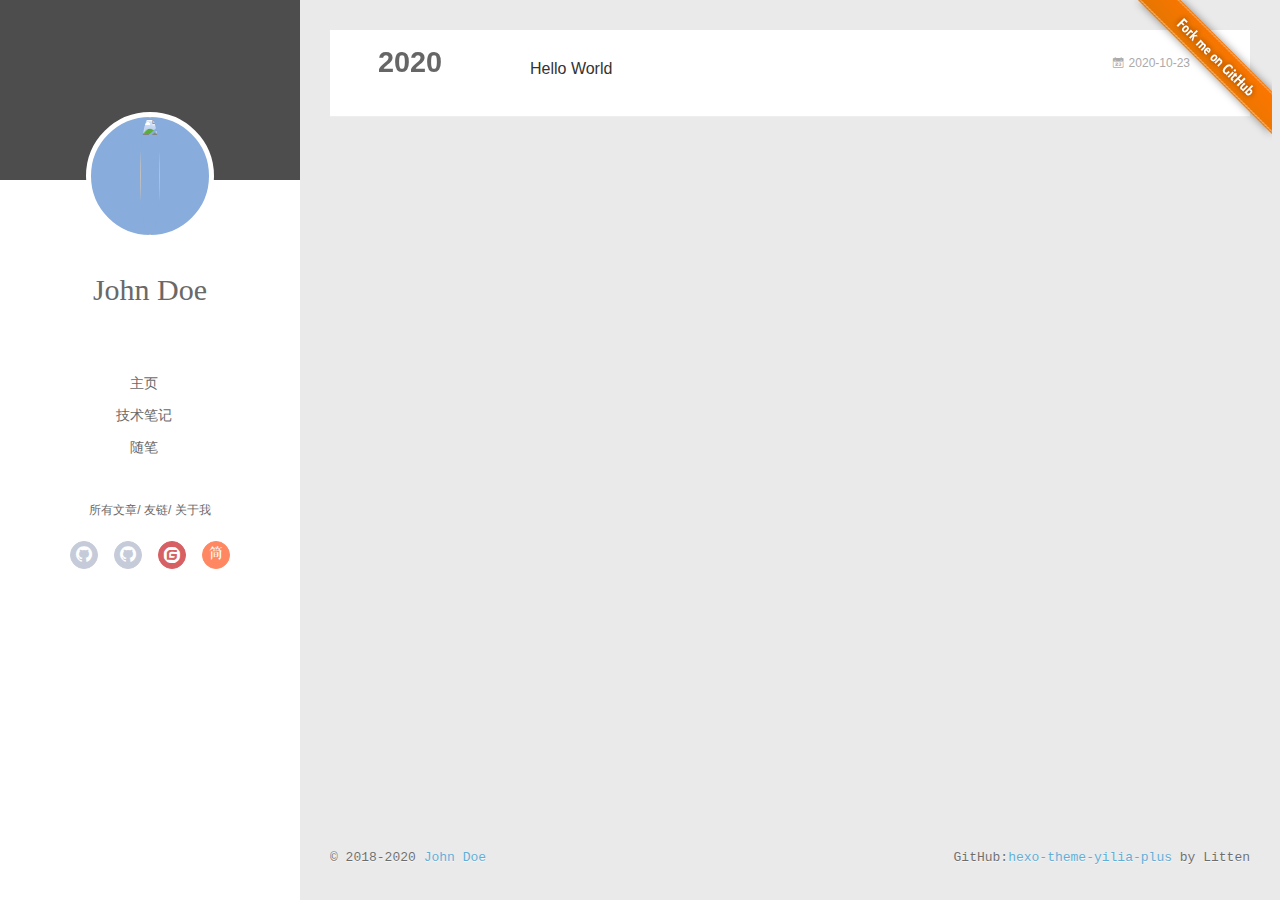
==== commit e3ed5c14: "Site updated: 2020-10-23 13:32:06" ====
--- a/archives/index.html
+++ b/archives/index.html
@@ -1,29 +1,15 @@
 <!DOCTYPE html>
-<html lang="en">
+<html>
 <head>
-  <meta charset="UTF-8">
-<meta name="viewport" content="width=device-width, initial-scale=1, maximum-scale=2">
-<meta name="theme-color" content="#222">
-<meta name="generator" content="Hexo 5.2.0">
-
-
-  <link rel="apple-touch-icon" sizes="180x180" href="/images/apple-touch-icon-next.png">
-  <link rel="icon" type="image/png" sizes="32x32" href="/images/favicon-32x32-next.png">
-  <link rel="icon" type="image/png" sizes="16x16" href="/images/favicon-16x16-next.png">
-  <link rel="mask-icon" href="/images/logo.svg" color="#222">
-
-<link rel="stylesheet" href="/css/main.css">
-
-
-
-<link rel="stylesheet" href="//cdn.jsdelivr.net/npm/@fortawesome/fontawesome-free@5.15.0/css/all.min.css">
-  <link rel="stylesheet" href="//cdn.jsdelivr.net/npm/animate.css@3.1.1/animate.min.css">
-
-<script class="hexo-configurations">
-    var NexT = window.NexT || {};
-    var CONFIG = {"hostname":"example.com","root":"/","scheme":"Muse","version":"8.0.1","exturl":false,"sidebar":{"position":"left","display":"post","padding":18,"offset":12},"copycode":false,"bookmark":{"enable":false,"color":"#222","save":"auto"},"fancybox":false,"mediumzoom":false,"lazyload":false,"pangu":false,"comments":{"style":"tabs","active":null,"storage":true,"lazyload":false,"nav":null},"motion":{"enable":true,"async":false,"transition":{"post_block":"fadeIn","post_header":"fadeInDown","post_body":"fadeInDown","coll_header":"fadeInLeft","sidebar":"fadeInUp"}},"prism":false,"i18n":{"placeholder":"Searching...","empty":"We didn't find any results for the search: ${query}","hits_time":"${hits} results found in ${time} ms","hits":"${hits} results found"}};
-  </script>
-
+  <meta charset="utf-8">
+  
+  <meta name="renderer" content="webkit">
+  <meta http-equiv="X-UA-Compatible" content="IE=edge" >
+  <link rel="dns-prefetch" href="http://example.com">
+  <title>Archives | Hexo</title>
+  <meta name="generator" content="hexo-theme-yilia-plus">
+  <meta name="viewport" content="width=device-width, initial-scale=1, maximum-scale=1">
+  
   <meta property="og:type" content="website">
 <meta property="og:title" content="Hexo">
 <meta property="og:url" content="http://example.com/archives/index.html">
@@ -31,294 +17,569 @@
 <meta property="og:locale" content="en_US">
 <meta property="article:author" content="John Doe">
 <meta name="twitter:card" content="summary">
-
-
-<link rel="canonical" href="http://example.com/archives/">
-
-
-<script class="page-configurations">
-  // https://hexo.io/docs/variables.html
-  CONFIG.page = {
-    sidebar: "",
-    isHome : false,
-    isPost : false,
-    lang   : 'en'
-  };
-</script>
-
-  <title>Archive | Hexo</title>
-  
-
-
-
-
-
-
-  <noscript>
-  <style>
-  body { margin-top: 2rem; }
-
-  .use-motion .menu-item,
-  .use-motion .sidebar,
-  .use-motion .post-block,
-  .use-motion .pagination,
-  .use-motion .comments,
-  .use-motion .post-header,
-  .use-motion .post-body,
-  .use-motion .collection-header {
-    visibility: visible;
-  }
-
-  .use-motion .header,
-  .use-motion .site-brand-container .toggle,
-  .use-motion .footer { opacity: initial; }
-
-  .use-motion .site-title,
-  .use-motion .site-subtitle,
-  .use-motion .custom-logo-image {
-    opacity: initial;
-    top: initial;
-  }
-
-  .use-motion .logo-line {
-    transform: scaleX(1);
-  }
-
-  .search-pop-overlay, .sidebar-nav { display: none; }
-  .sidebar-panel { display: block; }
+  
+    <link rel="alternative" href="/atom.xml" title="Hexo" type="application/atom+xml">
+  
+  
+    <link rel="icon" href="/favicon.ico">
+  
+  
+    <link rel="apple-touch-icon" href="/apple-touch-icon-180x180.png">
+  
+  <link rel="stylesheet" type="text/css" href="/./main.a5fda8.css">
+  <style type="text/css">
+    
+    #container.show {
+      background: linear-gradient(200deg,#a0cfe4,#e8c37e);
+    }
   </style>
-</noscript>
+  
+
+  
+
+  
+    
+ 	  <script src="/lib/clickLove.js"></script>
+  
+  
+
+
+  
 
 </head>
 
-<body itemscope itemtype="http://schema.org/WebPage" class="use-motion">
-  <div class="headband"></div>
-
-  <main class="main">
-    <header class="header" itemscope itemtype="http://schema.org/WPHeader">
-      <div class="header-inner"><div class="site-brand-container">
-  <div class="site-nav-toggle">
-    <div class="toggle" aria-label="Toggle navigation bar">
+<body>
+  <div id="container" q-class="show:isCtnShow">
+    <canvas id="anm-canvas" class="anm-canvas"></canvas>
+    <div class="left-col" q-class="show:isShow">
+      
+
+
+<div class="overlay" style="background: #4d4d4d;"></div>
+<div class="intrude-less">
+	<header id="header" class="inner">
+		<a href="/" class="profilepic">
+			<img src="/img/head.jpg" class="js-avatar">
+		</a>
+		<hgroup>
+			<h1 class="header-author"><a href="/">John Doe</a></h1>
+		</hgroup>
+		
+
+		<nav class="header-menu">
+			<ul>
+			
+				<li><a href="/" target="_blank">主页</a></li>
+			
+				<li><a href="https://zhousiwei.gitee.io/ibooks/" target="_blank">技术笔记</a></li>
+			
+				<li><a href="/tags/%E9%9A%8F%E7%AC%94/" target="_blank">随笔</a></li>
+			
+			</ul>
+		</nav>
+		<nav class="header-smart-menu">
+			
+				
+					<a q-on="click: openSlider(e, 'innerArchive')" href="javascript:void(0)">所有文章</a>
+				
+			
+				
+					<a q-on="click: openSlider(e, 'friends')" href="javascript:void(0)">友链</a>
+				
+			
+				
+					<a q-on="click: openSlider(e, 'aboutme')" href="javascript:void(0)">关于我</a>
+				
+			
+		</nav>
+		<nav class="header-nav">
+			<div class="social">
+				
+					
+						<a class="github" href="#" 
+												title="GitHub" target="_blank"><i class="icon-github"></i></a>
+					
+				
+					
+						<a class="github" href="#" 
+												title="GitHub" target="_blank"><i class="icon-github"></i></a>
+					
+				
+					
+						<a class="gitee" href="#" 
+												title="gitee" target="_blank"><i class="icon-gitee"></i></a>
+					
+				
+					
+						<a class="jianshu" href="#" 
+												title="jianshu" target="_blank"><i class="icon-jianshu"></i></a>
+					
+				
+			</div>
+		
+		</nav>
+	</header>		
+</div>
+
+    </div>
+    <div class="mid-col" q-class="show:isShow,hide:isShow|isFalse">
+      
+      
+      <a class="forkMe" style="position:absolute;z-index:999;top:0;right:0.5em;" 
+        href="https://github.com/JoeyBling/hexo-theme-yilia-plus" target="_blank">
+        <img src="/img/forkme.png"
+          class="attachment-full size-full" alt="Fork me on GitHub" data-recalc-dims="1"></a>
+      
+      
+<nav id="mobile-nav">
+  	<div class="overlay js-overlay" style="background: #4d4d4d"></div>
+	<div class="btnctn js-mobile-btnctn">
+  		<div class="slider-trigger list" q-on="click: openSlider(e)"><i class="icon icon-sort"></i></div>
+	</div>
+	<div class="intrude-less">
+		<header id="header" class="inner">
+			<div class="profilepic">
+				<a href="/">
+					<img src="/img/head.jpg" class="js-avatar">
+				</a>
+			</div>
+			<hgroup>
+			  <h1 class="header-author js-header-author">John Doe</h1>
+			</hgroup>
+			
+			
+			
+				
+			
+				
+			
+				
+			
+			
+			
+			<nav class="header-nav">
+				<div class="social">
+					
+						
+						<a class="github" target="_blank" 
+							href="#" title="GitHub"><i class="icon-github"></i></a>
+						
+					
+						
+						<a class="github" target="_blank" 
+							href="#" title="GitHub"><i class="icon-github"></i></a>
+						
+					
+						
+						<a class="gitee" target="_blank" 
+							href="#" title="gitee"><i class="icon-gitee"></i></a>
+						
+					
+						
+						<a class="jianshu" target="_blank" 
+							href="#" title="jianshu"><i class="icon-jianshu"></i></a>
+						
+					
+				</div>
+			</nav>
+
+			<nav class="header-menu js-header-menu">
+				<ul style="width: 70%">
+				
+				
+					<li style="width: 33.333333333333336%"><a href="/">主页</a></li>
+		        
+					<li style="width: 33.333333333333336%"><a target="_blank" rel="noopener" href="https://zhousiwei.gitee.io/ibooks/">技术笔记</a></li>
+		        
+					<li style="width: 33.333333333333336%"><a href="/tags/%E9%9A%8F%E7%AC%94/">随笔</a></li>
+		        
+				</ul>
+			</nav>
+		</header>				
+	</div>
+	<div class="mobile-mask" style="display:none" q-show="isShow"></div>
+</nav>
+
+      <div id="wrapper" class="body-wrap">
+        <div class="menu-l">
+          <div class="canvas-wrap">
+            <canvas data-colors="#eaeaea" data-sectionHeight="100" data-contentId="js-content" id="myCanvas1"
+              class="anm-canvas"></canvas>
+          </div>
+          <div id="js-content" class="content-ll">
+            
+  
+  
+    
+    
+      
+      
+      <section class="archives-wrap">
+        <div class="archive-year-wrap">
+          <a href="/archives/2020" class="archive-year">2020</a>
+        </div>
+        <div class="archives">
+    
+    <article class="archive-article archive-type-post">
+  <div class="archive-article-inner">
+    <header class="archive-article-header">
+      	<div class="article-meta">
+	      	
+<a href="/2020/10/23/hello-world/" class="archive-article-date">
+        <time datetime="2020-10-23T04:55:13.476Z" itemprop="datePublished"><i class="icon-calendar icon"></i>2020-10-23</time>
+</a>
+
+        </div>
+    	 
+  
+    <h1 itemprop="name">
+	
+	  <a class="archive-article-title" href="/2020/10/23/hello-world/" target="_blank">Hello World</a>
+  
+    </h1>
+  
+
+
+        <div class="article-info info-on-right">
+          
+          
+
+        </div>
+        <div class="clearfix"></div>
+    </header>
+  </div>
+</article>
+  
+  
+    </div></section>
+  
+
+    
+
+
+          </div>
+        </div>
+      </div>
+      <footer id="footer">
+  <div class="outer">
+    <div id="footer-info">
+    	<div class="footer-left">
+    		&copy; 2018-2020 <a href="http://example.com/" target="_blank">John Doe</a>
+    	</div>
+      	<div class="footer-right">
+			
+			
+      		GitHub:<a href="https://github.com/JoeyBling/hexo-theme-yilia-plus" target="_blank">hexo-theme-yilia-plus</a> by Litten
+      	</div>
     </div>
   </div>
-
-  <div class="site-meta">
-
-    <a href="/" class="brand" rel="start">
-      <i class="logo-line"></i>
-      <h1 class="site-title">Hexo</h1>
-      <i class="logo-line"></i>
-    </a>
-  </div>
-
-  <div class="site-nav-right">
-    <div class="toggle popup-trigger">
+  
+  
+	<script src="/lib/busuanzi.pure.js"></script>
+	
+  
+  
+	
+	<span id="busuanzi_container_site_pv" style="display:none">
+		本站总访问量<span id="busuanzi_value_site_pv"></span>次	
+	        <span class="post-meta-divider" >|</span>
+	</span>
+  	<span id="busuanzi_container_site_uv" style='display:none'>
+  		本站访客数<span id="busuanzi_value_site_uv"></span>人
+  	</span>
+  
+</footer>
+
     </div>
-  </div>
-</div>
-
-
-
-
-
-
-
-</div>
-        
-  
-  <div class="toggle sidebar-toggle">
-    <span class="toggle-line"></span>
-    <span class="toggle-line"></span>
-    <span class="toggle-line"></span>
-  </div>
-
-  <aside class="sidebar">
-
-    <div class="sidebar-inner sidebar-overview-active">
-      <ul class="sidebar-nav">
-        <li class="sidebar-nav-toc">
-          Table of Contents
-        </li>
-        <li class="sidebar-nav-overview">
-          Overview
-        </li>
-      </ul>
-
-      <!--noindex-->
-      <section class="post-toc-wrap sidebar-panel">
-      </section>
-      <!--/noindex-->
-
-      <section class="site-overview-wrap sidebar-panel">
-        <div class="site-author site-overview-item animated" itemprop="author" itemscope itemtype="http://schema.org/Person">
-  <p class="site-author-name" itemprop="name">John Doe</p>
-  <div class="site-description" itemprop="description"></div>
-</div>
-<div class="site-state-wrap site-overview-item animated">
-  <nav class="site-state">
-      <div class="site-state-item site-state-posts">
-          <a href="/archives">
-          <span class="site-state-item-count">1</span>
-          <span class="site-state-item-name">posts</span>
-        </a>
-      </div>
-  </nav>
-</div>
-
-
-
-      </section>
-    </div>
-  </aside>
-  <div class="sidebar-dimmer"></div>
-
-
-    </header>
-
-    
-  <div class="back-to-top">
-    <i class="fa fa-arrow-up"></i>
-    <span>0%</span>
-  </div>
-
-<noscript>
-  <div class="noscript-warning">Theme NexT works best with JavaScript enabled</div>
-</noscript>
-
-
-    <div class="main-inner archive posts-collapse">
-      
-
-      
-
-  
-  
-  
-  <div class="post-block">
-    <div class="post-content">
-      <div class="collection-title">
-        <span class="collection-header">Um..! 1 post. Keep on posting.</span>
-      </div>
-
-      
-    <div class="collection-year">
-      <span class="collection-header">2020</span>
-    </div>
-
-  <article itemscope itemtype="http://schema.org/Article">
-    <header class="post-header">
-      <div class="post-meta-container">
-        <time itemprop="dateCreated"
-              datetime="2020-10-23T12:55:13+08:00"
-              content="2020-10-23">
-          10-23
-        </time>
-      </div>
-
-      <div class="post-title">
-          <a class="post-title-link" href="/2020/10/23/hello-world/" itemprop="url">
-            <span itemprop="name">Hello World</span>
-          </a>
-      </div>
-
-      
-    </header>
-  </article>
-
-
-    </div>
-  </div>
-  
-  
-  
-
-  
-
-
-
-      
+    <script>
+	var yiliaConfig = {
+		mathjax: false,
+		isHome: false,
+		isPost: false,
+		isArchive: true,
+		isTag: false,
+		isCategory: false,
+		open_in_new: true,
+		toc_hide_index: true,
+		root: "/",
+		innerArchive: true,
+		showTags: true
+	}
+</script>
+
+<script>!function(r){function e(t){if(i[t])return i[t].exports;var n=i[t]={exports:{},id:t,loaded:!1};return r[t].call(n.exports,n,n.exports,e),n.loaded=!0,n.exports}var i={};e.m=r,e.c=i,e.p="./",e(0)}([function(t,n,r){r(208),t.exports=r(205)},function(t,n,r){var d=r(3),y=r(46),g=r(26),b=r(27),x=r(47),m="prototype",S=function(t,n,r){var e,i,o,u,c=t&S.F,f=t&S.G,a=t&S.S,s=t&S.P,l=t&S.B,h=f?d:a?d[n]||(d[n]={}):(d[n]||{})[m],v=f?y:y[n]||(y[n]={}),p=v[m]||(v[m]={});for(e in f&&(r=n),r)o=((i=!c&&h&&void 0!==h[e])?h:r)[e],u=l&&i?x(o,d):s&&"function"==typeof o?x(Function.call,o):o,h&&b(h,e,o,t&S.U),v[e]!=o&&g(v,e,u),s&&p[e]!=o&&(p[e]=o)};d.core=y,S.F=1,S.G=2,S.S=4,S.P=8,S.B=16,S.W=32,S.U=64,S.R=128,t.exports=S},function(t,n,r){var e=r(5);t.exports=function(t){if(!e(t))throw TypeError(t+" is not an object!");return t}},function(t,n){var r=t.exports="undefined"!=typeof window&&window.Math==Math?window:"undefined"!=typeof self&&self.Math==Math?self:Function("return this")();"number"==typeof __g&&(__g=r)},function(t,n){t.exports=function(t){try{return!!t()}catch(t){return!0}}},function(t,n){t.exports=function(t){return"object"==typeof t?null!==t:"function"==typeof t}},function(t,n){var r=t.exports="undefined"!=typeof window&&window.Math==Math?window:"undefined"!=typeof self&&self.Math==Math?self:Function("return this")();"number"==typeof __g&&(__g=r)},function(t,n,r){var e=r(118)("wks"),i=r(79),o=r(3).Symbol,u="function"==typeof o;(t.exports=function(t){return e[t]||(e[t]=u&&o[t]||(u?o:i)("Symbol."+t))}).store=e},function(t,n,r){var e=r(49),i=Math.min;t.exports=function(t){return 0<t?i(e(t),9007199254740991):0}},function(t,n){var r={}.hasOwnProperty;t.exports=function(t,n){return r.call(t,n)}},function(t,n,r){t.exports=!r(4)(function(){return 7!=Object.defineProperty({},"a",{get:function(){return 7}}).a})},function(t,n,r){var e=r(2),i=r(174),o=r(53),u=Object.defineProperty;n.f=r(10)?Object.defineProperty:function(t,n,r){if(e(t),n=o(n,!0),e(r),i)try{return u(t,n,r)}catch(t){}if("get"in r||"set"in r)throw TypeError("Accessors not supported!");return"value"in r&&(t[n]=r.value),t}},function(t,n,r){t.exports=!r(20)(function(){return 7!=Object.defineProperty({},"a",{get:function(){return 7}}).a})},function(t,n,r){var e=r(14),i=r(24);t.exports=r(12)?function(t,n,r){return e.f(t,n,i(1,r))}:function(t,n,r){return t[n]=r,t}},function(t,n,r){var e=r(22),i=r(60),o=r(42),u=Object.defineProperty;n.f=r(12)?Object.defineProperty:function(t,n,r){if(e(t),n=o(n,!0),e(r),i)try{return u(t,n,r)}catch(t){}if("get"in r||"set"in r)throw TypeError("Accessors not supported!");return"value"in r&&(t[n]=r.value),t}},function(t,n,r){var e=r(96),i=r(34);t.exports=function(t){return e(i(t))}},function(t,n,r){var e=r(40)("wks"),i=r(25),o=r(6).Symbol,u="function"==typeof o;(t.exports=function(t){return e[t]||(e[t]=u&&o[t]||(u?o:i)("Symbol."+t))}).store=e},function(t,n,r){var e=r(51);t.exports=function(t){return Object(e(t))}},function(t,n){t.exports=function(t){return"object"==typeof t?null!==t:"function"==typeof t}},function(t,n){var r=t.exports={version:"2.6.9"};"number"==typeof __e&&(__e=r)},function(t,n){t.exports=function(t){try{return!!t()}catch(t){return!0}}},function(t,n){t.exports=function(t){if("function"!=typeof t)throw TypeError(t+" is not a function!");return t}},function(t,n,r){var e=r(18);t.exports=function(t){if(!e(t))throw TypeError(t+" is not an object!");return t}},function(t,n){t.exports=!0},function(t,n){t.exports=function(t,n){return{enumerable:!(1&t),configurable:!(2&t),writable:!(4&t),value:n}}},function(t,n){var r=0,e=Math.random();t.exports=function(t){return"Symbol(".concat(void 0===t?"":t,")_",(++r+e).toString(36))}},function(t,n,r){var e=r(11),i=r(75);t.exports=r(10)?function(t,n,r){return e.f(t,n,i(1,r))}:function(t,n,r){return t[n]=r,t}},function(t,n,r){var o=r(3),u=r(26),c=r(30),f=r(79)("src"),e=r(219),i="toString",a=(""+e).split(i);r(46).inspectSource=function(t){return e.call(t)},(t.exports=function(t,n,r,e){var i="function"==typeof r;i&&(c(r,"name")||u(r,"name",n)),t[n]!==r&&(i&&(c(r,f)||u(r,f,t[n]?""+t[n]:a.join(String(n)))),t===o?t[n]=r:e?t[n]?t[n]=r:u(t,n,r):(delete t[n],u(t,n,r)))})(Function.prototype,i,function(){return"function"==typeof this&&this[f]||e.call(this)})},function(t,n,r){var e=r(1),i=r(4),u=r(51),c=/"/g,o=function(t,n,r,e){var i=String(u(t)),o="<"+n;return""!==r&&(o+=" "+r+'="'+String(e).replace(c,"&quot;")+'"'),o+">"+i+"</"+n+">"};t.exports=function(n,t){var r={};r[n]=t(o),e(e.P+e.F*i(function(){var t=""[n]('"');return t!==t.toLowerCase()||3<t.split('"').length}),"String",r)}},function(t,n,r){var e=r(65),i=r(35);t.exports=Object.keys||function(t){return e(t,i)}},function(t,n){var r={}.hasOwnProperty;t.exports=function(t,n){return r.call(t,n)}},function(t,n,r){var e=r(117),i=r(75),o=r(33),u=r(53),c=r(30),f=r(174),a=Object.getOwnPropertyDescriptor;n.f=r(10)?a:function(t,n){if(t=o(t),n=u(n,!0),f)try{return a(t,n)}catch(t){}if(c(t,n))return i(!e.f.call(t,n),t[n])}},function(t,n,r){var e=r(30),i=r(17),o=r(154)("IE_PROTO"),u=Object.prototype;t.exports=Object.getPrototypeOf||function(t){return t=i(t),e(t,o)?t[o]:"function"==typeof t.constructor&&t instanceof t.constructor?t.constructor.prototype:t instanceof Object?u:null}},function(t,n,r){var e=r(116),i=r(51);t.exports=function(t){return e(i(t))}},function(t,n){t.exports=function(t){if(null==t)throw TypeError("Can't call method on  "+t);return t}},function(t,n){t.exports="constructor,hasOwnProperty,isPrototypeOf,propertyIsEnumerable,toLocaleString,toString,valueOf".split(",")},function(t,n){t.exports={}},function(t,n){n.f={}.propertyIsEnumerable},function(t,n,r){var e=r(14).f,i=r(9),o=r(16)("toStringTag");t.exports=function(t,n,r){t&&!i(t=r?t:t.prototype,o)&&e(t,o,{configurable:!0,value:n})}},function(t,n,r){var e=r(40)("keys"),i=r(25);t.exports=function(t){return e[t]||(e[t]=i(t))}},function(t,n,r){var e=r(19),i=r(6),o="__core-js_shared__",u=i[o]||(i[o]={});(t.exports=function(t,n){return u[t]||(u[t]=void 0!==n?n:{})})("versions",[]).push({version:e.version,mode:r(23)?"pure":"global",copyright:"© 2019 Denis Pushkarev (zloirock.ru)"})},function(t,n){var r=Math.ceil,e=Math.floor;t.exports=function(t){return isNaN(t=+t)?0:(0<t?e:r)(t)}},function(t,n,r){var i=r(18);t.exports=function(t,n){if(!i(t))return t;var r,e;if(n&&"function"==typeof(r=t.toString)&&!i(e=r.call(t)))return e;if("function"==typeof(r=t.valueOf)&&!i(e=r.call(t)))return e;if(!n&&"function"==typeof(r=t.toString)&&!i(e=r.call(t)))return e;throw TypeError("Can't convert object to primitive value")}},function(t,n,r){var e=r(6),i=r(19),o=r(23),u=r(44),c=r(14).f;t.exports=function(t){var n=i.Symbol||(i.Symbol=o?{}:e.Symbol||{});"_"==t.charAt(0)||t in n||c(n,t,{value:u.f(t)})}},function(t,n,r){n.f=r(16)},function(t,n){var r={}.toString;t.exports=function(t){return r.call(t).slice(8,-1)}},function(t,n){var r=t.exports={version:"2.6.9"};"number"==typeof __e&&(__e=r)},function(t,n,r){var o=r(21);t.exports=function(e,i,t){if(o(e),void 0===i)return e;switch(t){case 1:return function(t){return e.call(i,t)};case 2:return function(t,n){return e.call(i,t,n)};case 3:return function(t,n,r){return e.call(i,t,n,r)}}return function(){return e.apply(i,arguments)}}},function(t,n,r){"use strict";var e=r(4);t.exports=function(t,n){return!!t&&e(function(){n?t.call(null,function(){},1):t.call(null)})}},function(t,n){var r=Math.ceil,e=Math.floor;t.exports=function(t){return isNaN(t=+t)?0:(0<t?e:r)(t)}},function(t,n,r){var x=r(47),m=r(116),S=r(17),w=r(8),e=r(138);t.exports=function(l,t){var h=1==l,v=2==l,p=3==l,d=4==l,y=6==l,g=5==l||y,b=t||e;return function(t,n,r){for(var e,i,o=S(t),u=m(o),c=x(n,r,3),f=w(u.length),a=0,s=h?b(t,f):v?b(t,0):void 0;a<f;a++)if((g||a in u)&&(i=c(e=u[a],a,o),l))if(h)s[a]=i;else if(i)switch(l){case 3:return!0;case 5:return e;case 6:return a;case 2:s.push(e)}else if(d)return!1;return y?-1:p||d?d:s}}},function(t,n){t.exports=function(t){if(null==t)throw TypeError("Can't call method on  "+t);return t}},function(t,n,r){var i=r(1),o=r(46),u=r(4);t.exports=function(t,n){var r=(o.Object||{})[t]||Object[t],e={};e[t]=n(r),i(i.S+i.F*u(function(){r(1)}),"Object",e)}},function(t,n,r){var i=r(5);t.exports=function(t,n){if(!i(t))return t;var r,e;if(n&&"function"==typeof(r=t.toString)&&!i(e=r.call(t)))return e;if("function"==typeof(r=t.valueOf)&&!i(e=r.call(t)))return e;if(!n&&"function"==typeof(r=t.toString)&&!i(e=r.call(t)))return e;throw TypeError("Can't convert object to primitive value")}},function(t,n,r){var d=r(6),y=r(19),g=r(93),b=r(13),x=r(9),m="prototype",S=function(t,n,r){var e,i,o,u=t&S.F,c=t&S.G,f=t&S.S,a=t&S.P,s=t&S.B,l=t&S.W,h=c?y:y[n]||(y[n]={}),v=h[m],p=c?d:f?d[n]:(d[n]||{})[m];for(e in c&&(r=n),r)(i=!u&&p&&void 0!==p[e])&&x(h,e)||(o=i?p[e]:r[e],h[e]=c&&"function"!=typeof p[e]?r[e]:s&&i?g(o,d):l&&p[e]==o?function(e){var t=function(t,n,r){if(this instanceof e){switch(arguments.length){case 0:return new e;case 1:return new e(t);case 2:return new e(t,n)}return new e(t,n,r)}return e.apply(this,arguments)};return t[m]=e[m],t}(o):a&&"function"==typeof o?g(Function.call,o):o,a&&((h.virtual||(h.virtual={}))[e]=o,t&S.R&&v&&!v[e]&&b(v,e,o)))};S.F=1,S.G=2,S.S=4,S.P=8,S.B=16,S.W=32,S.U=64,S.R=128,t.exports=S},function(t,n,r){var e=r(34);t.exports=function(t){return Object(e(t))}},function(t,n,r){var o=r(196),e=r(1),i=r(118)("metadata"),u=i.store||(i.store=new(r(200))),c=function(t,n,r){var e=u.get(t);if(!e){if(!r)return;u.set(t,e=new o)}var i=e.get(n);if(!i){if(!r)return;e.set(n,i=new o)}return i};t.exports={store:u,map:c,has:function(t,n,r){var e=c(n,r,!1);return void 0!==e&&e.has(t)},get:function(t,n,r){var e=c(n,r,!1);return void 0===e?void 0:e.get(t)},set:function(t,n,r,e){c(r,e,!0).set(t,n)},keys:function(t,n){var r=c(t,n,!1),e=[];return r&&r.forEach(function(t,n){e.push(n)}),e},key:function(t){return void 0===t||"symbol"==typeof t?t:String(t)},exp:function(t){e(e.S,"Reflect",t)}}},function(t,n,r){"use strict";if(r(10)){var g=r(68),b=r(3),x=r(4),m=r(1),S=r(132),e=r(159),h=r(47),w=r(70),i=r(75),_=r(26),o=r(76),u=r(49),O=r(8),E=r(194),c=r(78),f=r(53),a=r(30),M=r(81),P=r(5),v=r(17),p=r(145),j=r(72),F=r(32),A=r(73).f,d=r(161),s=r(79),l=r(7),y=r(50),I=r(120),L=r(119),N=r(162),T=r(82),k=r(125),R=r(77),C=r(137),D=r(166),G=r(11),W=r(31),U=G.f,V=W.f,B=b.RangeError,q=b.TypeError,z=b.Uint8Array,K="ArrayBuffer",H="Shared"+K,J="BYTES_PER_ELEMENT",$="prototype",Y=Array[$],X=e.ArrayBuffer,Q=e.DataView,Z=y(0),tt=y(2),nt=y(3),rt=y(4),et=y(5),it=y(6),ot=I(!0),ut=I(!1),ct=N.values,ft=N.keys,at=N.entries,st=Y.lastIndexOf,lt=Y.reduce,ht=Y.reduceRight,vt=Y.join,pt=Y.sort,dt=Y.slice,yt=Y.toString,gt=Y.toLocaleString,bt=l("iterator"),xt=l("toStringTag"),mt=s("typed_constructor"),St=s("def_constructor"),wt=S.CONSTR,_t=S.TYPED,Ot=S.VIEW,Et="Wrong length!",Mt=y(1,function(t,n){return It(L(t,t[St]),n)}),Pt=x(function(){return 1===new z(new Uint16Array([1]).buffer)[0]}),jt=!!z&&!!z[$].set&&x(function(){new z(1).set({})}),Ft=function(t,n){var r=u(t);if(r<0||r%n)throw B("Wrong offset!");return r},At=function(t){if(P(t)&&_t in t)return t;throw q(t+" is not a typed array!")},It=function(t,n){if(!(P(t)&&mt in t))throw q("It is not a typed array constructor!");return new t(n)},Lt=function(t,n){return Nt(L(t,t[St]),n)},Nt=function(t,n){for(var r=0,e=n.length,i=It(t,e);r<e;)i[r]=n[r++];return i},Tt=function(t,n,r){U(t,n,{get:function(){return this._d[r]}})},kt=function(t){var n,r,e,i,o,u,c=v(t),f=arguments.length,a=1<f?arguments[1]:void 0,s=void 0!==a,l=d(c);if(null!=l&&!p(l)){for(u=l.call(c),e=[],n=0;!(o=u.next()).done;n++)e.push(o.value);c=e}for(s&&2<f&&(a=h(a,arguments[2],2)),n=0,r=O(c.length),i=It(this,r);n<r;n++)i[n]=s?a(c[n],n):c[n];return i},Rt=function(){for(var t=0,n=arguments.length,r=It(this,n);t<n;)r[t]=arguments[t++];return r},Ct=!!z&&x(function(){gt.call(new z(1))}),Dt=function(){return gt.apply(Ct?dt.call(At(this)):At(this),arguments)},Gt={copyWithin:function(t,n){return D.call(At(this),t,n,2<arguments.length?arguments[2]:void 0)},every:function(t){return rt(At(this),t,1<arguments.length?arguments[1]:void 0)},fill:function(t){return C.apply(At(this),arguments)},filter:function(t){return Lt(this,tt(At(this),t,1<arguments.length?arguments[1]:void 0))},find:function(t){return et(At(this),t,1<arguments.length?arguments[1]:void 0)},findIndex:function(t){return it(At(this),t,1<arguments.length?arguments[1]:void 0)},forEach:function(t){Z(At(this),t,1<arguments.length?arguments[1]:void 0)},indexOf:function(t){return ut(At(this),t,1<arguments.length?arguments[1]:void 0)},includes:function(t){return ot(At(this),t,1<arguments.length?arguments[1]:void 0)},join:function(t){return vt.apply(At(this),arguments)},lastIndexOf:function(t){return st.apply(At(this),arguments)},map:function(t){return Mt(At(this),t,1<arguments.length?arguments[1]:void 0)},reduce:function(t){return lt.apply(At(this),arguments)},reduceRight:function(t){return ht.apply(At(this),arguments)},reverse:function(){for(var t,n=this,r=At(n).length,e=Math.floor(r/2),i=0;i<e;)t=n[i],n[i++]=n[--r],n[r]=t;return n},some:function(t){return nt(At(this),t,1<arguments.length?arguments[1]:void 0)},sort:function(t){return pt.call(At(this),t)},subarray:function(t,n){var r=At(this),e=r.length,i=c(t,e);return new(L(r,r[St]))(r.buffer,r.byteOffset+i*r.BYTES_PER_ELEMENT,O((void 0===n?e:c(n,e))-i))}},Wt=function(t,n){return Lt(this,dt.call(At(this),t,n))},Ut=function(t){At(this);var n=Ft(arguments[1],1),r=this.length,e=v(t),i=O(e.length),o=0;if(r<i+n)throw B(Et);for(;o<i;)this[n+o]=e[o++]},Vt={entries:function(){return at.call(At(this))},keys:function(){return ft.call(At(this))},values:function(){return ct.call(At(this))}},Bt=function(t,n){return P(t)&&t[_t]&&"symbol"!=typeof n&&n in t&&String(+n)==String(n)},qt=function(t,n){return Bt(t,n=f(n,!0))?i(2,t[n]):V(t,n)},zt=function(t,n,r){return!(Bt(t,n=f(n,!0))&&P(r)&&a(r,"value"))||a(r,"get")||a(r,"set")||r.configurable||a(r,"writable")&&!r.writable||a(r,"enumerable")&&!r.enumerable?U(t,n,r):(t[n]=r.value,t)};wt||(W.f=qt,G.f=zt),m(m.S+m.F*!wt,"Object",{getOwnPropertyDescriptor:qt,defineProperty:zt}),x(function(){yt.call({})})&&(yt=gt=function(){return vt.call(this)});var Kt=o({},Gt);o(Kt,Vt),_(Kt,bt,Vt.values),o(Kt,{slice:Wt,set:Ut,constructor:function(){},toString:yt,toLocaleString:Dt}),Tt(Kt,"buffer","b"),Tt(Kt,"byteOffset","o"),Tt(Kt,"byteLength","l"),Tt(Kt,"length","e"),U(Kt,xt,{get:function(){return this[_t]}}),t.exports=function(t,l,n,o){var h=t+((o=!!o)?"Clamped":"")+"Array",r="get"+t,u="set"+t,v=b[h],c=v||{},e=v&&F(v),i=!v||!S.ABV,f={},a=v&&v[$],p=function(t,i){U(t,i,{get:function(){return t=i,(n=this._d).v[r](t*l+n.o,Pt);var t,n},set:function(t){return n=i,r=t,e=this._d,o&&(r=(r=Math.round(r))<0?0:255<r?255:255&r),void e.v[u](n*l+e.o,r,Pt);var n,r,e},enumerable:!0})};i?(v=n(function(t,n,r,e){w(t,v,h,"_d");var i,o,u,c,f=0,a=0;if(P(n)){if(!(n instanceof X||(c=M(n))==K||c==H))return _t in n?Nt(v,n):kt.call(v,n);i=n,a=Ft(r,l);var s=n.byteLength;if(void 0===e){if(s%l)throw B(Et);if((o=s-a)<0)throw B(Et)}else if(s<(o=O(e)*l)+a)throw B(Et);u=o/l}else u=E(n),i=new X(o=u*l);for(_(t,"_d",{b:i,o:a,l:o,e:u,v:new Q(i)});f<u;)p(t,f++)}),a=v[$]=j(Kt),_(a,"constructor",v)):x(function(){v(1)})&&x(function(){new v(-1)})&&k(function(t){new v,new v(null),new v(1.5),new v(t)},!0)||(v=n(function(t,n,r,e){var i;return w(t,v,h),P(n)?n instanceof X||(i=M(n))==K||i==H?void 0!==e?new c(n,Ft(r,l),e):void 0!==r?new c(n,Ft(r,l)):new c(n):_t in n?Nt(v,n):kt.call(v,n):new c(E(n))}),Z(e!==Function.prototype?A(c).concat(A(e)):A(c),function(t){t in v||_(v,t,c[t])}),v[$]=a,g||(a.constructor=v));var s=a[bt],d=!!s&&("values"==s.name||null==s.name),y=Vt.values;_(v,mt,!0),_(a,_t,h),_(a,Ot,!0),_(a,St,v),(o?new v(1)[xt]==h:xt in a)||U(a,xt,{get:function(){return h}}),f[h]=v,m(m.G+m.W+m.F*(v!=c),f),m(m.S,h,{BYTES_PER_ELEMENT:l}),m(m.S+m.F*x(function(){c.of.call(v,1)}),h,{from:kt,of:Rt}),J in a||_(a,J,l),m(m.P,h,Gt),R(h),m(m.P+m.F*jt,h,{set:Ut}),m(m.P+m.F*!d,h,Vt),g||a.toString==yt||(a.toString=yt),m(m.P+m.F*x(function(){new v(1).slice()}),h,{slice:Wt}),m(m.P+m.F*(x(function(){return[1,2].toLocaleString()!=new v([1,2]).toLocaleString()})||!x(function(){a.toLocaleString.call([1,2])})),h,{toLocaleString:Dt}),T[h]=d?s:y,g||d||_(a,bt,y)}}else t.exports=function(){}},function(t,n){var r={}.toString;t.exports=function(t){return r.call(t).slice(8,-1)}},function(t,n,r){var e=r(18),i=r(6).document,o=e(i)&&e(i.createElement);t.exports=function(t){return o?i.createElement(t):{}}},function(t,n,r){t.exports=!r(12)&&!r(20)(function(){return 7!=Object.defineProperty(r(59)("div"),"a",{get:function(){return 7}}).a})},function(t,n,r){"use strict";var x=r(23),m=r(54),S=r(66),w=r(13),_=r(36),O=r(98),E=r(38),M=r(104),P=r(16)("iterator"),j=!([].keys&&"next"in[].keys()),F="values",A=function(){return this};t.exports=function(t,n,r,e,i,o,u){O(r,n,e);var c,f,a,s=function(t){if(!j&&t in p)return p[t];switch(t){case"keys":case F:return function(){return new r(this,t)}}return function(){return new r(this,t)}},l=n+" Iterator",h=i==F,v=!1,p=t.prototype,d=p[P]||p["@@iterator"]||i&&p[i],y=d||s(i),g=i?h?s("entries"):y:void 0,b="Array"==n&&p.entries||d;if(b&&((a=M(b.call(new t)))!==Object.prototype&&a.next&&(E(a,l,!0),x||"function"==typeof a[P]||w(a,P,A))),h&&d&&d.name!==F&&(v=!0,y=function(){return d.call(this)}),x&&!u||!j&&!v&&p[P]||w(p,P,y),_[n]=y,_[l]=A,i)if(c={values:h?y:s(F),keys:o?y:s("keys"),entries:g},u)for(f in c)f in p||S(p,f,c[f]);else m(m.P+m.F*(j||v),n,c);return c}},function(t,n,e){var i=e(22),o=e(101),u=e(35),c=e(39)("IE_PROTO"),f=function(){},a="prototype",s=function(){var t,n=e(59)("iframe"),r=u.length;for(n.style.display="none",e(95).appendChild(n),n.src="javascript:",(t=n.contentWindow.document).open(),t.write("<script>document.F=Object<\/script>"),t.close(),s=t.F;r--;)delete s[a][u[r]];return s()};t.exports=Object.create||function(t,n){var r;return null!==t?(f[a]=i(t),r=new f,f[a]=null,r[c]=t):r=s(),void 0===n?r:o(r,n)}},function(t,n,r){var e=r(65),i=r(35).concat("length","prototype");n.f=Object.getOwnPropertyNames||function(t){return e(t,i)}},function(t,n){n.f=Object.getOwnPropertySymbols},function(t,n,r){var u=r(9),c=r(15),f=r(92)(!1),a=r(39)("IE_PROTO");t.exports=function(t,n){var r,e=c(t),i=0,o=[];for(r in e)r!=a&&u(e,r)&&o.push(r);for(;n.length>i;)u(e,r=n[i++])&&(~f(o,r)||o.push(r));return o}},function(t,n,r){t.exports=r(13)},function(t,n,r){var e=r(7)("unscopables"),i=Array.prototype;null==i[e]&&r(26)(i,e,{}),t.exports=function(t){i[e][t]=!0}},function(t,n){t.exports=!1},function(t,n,r){var e=r(79)("meta"),i=r(5),o=r(30),u=r(11).f,c=0,f=Object.isExtensible||function(){return!0},a=!r(4)(function(){return f(Object.preventExtensions({}))}),s=function(t){u(t,e,{value:{i:"O"+ ++c,w:{}}})},l=t.exports={KEY:e,NEED:!1,fastKey:function(t,n){if(!i(t))return"symbol"==typeof t?t:("string"==typeof t?"S":"P")+t;if(!o(t,e)){if(!f(t))return"F";if(!n)return"E";s(t)}return t[e].i},getWeak:function(t,n){if(!o(t,e)){if(!f(t))return!0;if(!n)return!1;s(t)}return t[e].w},onFreeze:function(t){return a&&l.NEED&&f(t)&&!o(t,e)&&s(t),t}}},function(t,n){t.exports=function(t,n,r,e){if(!(t instanceof n)||void 0!==e&&e in t)throw TypeError(r+": incorrect invocation!");return t}},function(t,n,r){var h=r(47),v=r(177),p=r(145),d=r(2),y=r(8),g=r(161),b={},x={};(n=t.exports=function(t,n,r,e,i){var o,u,c,f,a=i?function(){return t}:g(t),s=h(r,e,n?2:1),l=0;if("function"!=typeof a)throw TypeError(t+" is not iterable!");if(p(a)){for(o=y(t.length);l<o;l++)if((f=n?s(d(u=t[l])[0],u[1]):s(t[l]))===b||f===x)return f}else for(c=a.call(t);!(u=c.next()).done;)if((f=v(c,s,u.value,n))===b||f===x)return f}).BREAK=b,n.RETURN=x},function(t,n,e){var i=e(2),o=e(183),u=e(141),c=e(154)("IE_PROTO"),f=function(){},a="prototype",s=function(){var t,n=e(140)("iframe"),r=u.length;for(n.style.display="none",e(143).appendChild(n),n.src="javascript:",(t=n.contentWindow.document).open(),t.write("<script>document.F=Object<\/script>"),t.close(),s=t.F;r--;)delete s[a][u[r]];return s()};t.exports=Object.create||function(t,n){var r;return null!==t?(f[a]=i(t),r=new f,f[a]=null,r[c]=t):r=s(),void 0===n?r:o(r,n)}},function(t,n,r){var e=r(185),i=r(141).concat("length","prototype");n.f=Object.getOwnPropertyNames||function(t){return e(t,i)}},function(t,n,r){var e=r(185),i=r(141);t.exports=Object.keys||function(t){return e(t,i)}},function(t,n){t.exports=function(t,n){return{enumerable:!(1&t),configurable:!(2&t),writable:!(4&t),value:n}}},function(t,n,r){var i=r(27);t.exports=function(t,n,r){for(var e in n)i(t,e,n[e],r);return t}},function(t,n,r){"use strict";var e=r(3),i=r(11),o=r(10),u=r(7)("species");t.exports=function(t){var n=e[t];o&&n&&!n[u]&&i.f(n,u,{configurable:!0,get:function(){return this}})}},function(t,n,r){var e=r(49),i=Math.max,o=Math.min;t.exports=function(t,n){return(t=e(t))<0?i(t+n,0):o(t,n)}},function(t,n){var r=0,e=Math.random();t.exports=function(t){return"Symbol(".concat(void 0===t?"":t,")_",(++r+e).toString(36))}},function(t,n,r){var e=r(5);t.exports=function(t,n){if(!e(t)||t._t!==n)throw TypeError("Incompatible receiver, "+n+" required!");return t}},function(t,n,r){var i=r(45),o=r(7)("toStringTag"),u="Arguments"==i(function(){return arguments}());t.exports=function(t){var n,r,e;return void 0===t?"Undefined":null===t?"Null":"string"==typeof(r=function(t,n){try{return t[n]}catch(t){}}(n=Object(t),o))?r:u?i(n):"Object"==(e=i(n))&&"function"==typeof n.callee?"Arguments":e}},function(t,n){t.exports={}},function(t,n,r){var e=r(11).f,i=r(30),o=r(7)("toStringTag");t.exports=function(t,n,r){t&&!i(t=r?t:t.prototype,o)&&e(t,o,{configurable:!0,value:n})}},function(t,n,r){var u=r(1),e=r(51),c=r(4),f=r(157),i="["+f+"]",o=RegExp("^"+i+i+"*"),a=RegExp(i+i+"*$"),s=function(t,n,r){var e={},i=c(function(){return!!f[t]()||"​+"!="​+"[t]()}),o=e[t]=i?n(l):f[t];r&&(e[r]=o),u(u.P+u.F*i,"String",e)},l=s.trim=function(t,n){return t=String(e(t)),1&n&&(t=t.replace(o,"")),2&n&&(t=t.replace(a,"")),t};t.exports=s},function(t,n,r){t.exports={default:r(88),__esModule:!0}},function(t,n,r){t.exports={default:r(89),__esModule:!0}},function(t,n,r){"use strict";function e(t){return t&&t.__esModule?t:{default:t}}n.__esModule=!0;var i=e(r(86)),o=e(r(85)),u="function"==typeof o.default&&"symbol"==typeof i.default?function(t){return typeof t}:function(t){return t&&"function"==typeof o.default&&t.constructor===o.default&&t!==o.default.prototype?"symbol":typeof t};n.default="function"==typeof o.default&&"symbol"===u(i.default)?function(t){return void 0===t?"undefined":u(t)}:function(t){return t&&"function"==typeof o.default&&t.constructor===o.default&&t!==o.default.prototype?"symbol":void 0===t?"undefined":u(t)}},function(t,n,r){r(111),r(109),r(112),r(113),t.exports=r(19).Symbol},function(t,n,r){r(110),r(114),t.exports=r(44).f("iterator")},function(t,n){t.exports=function(t){if("function"!=typeof t)throw TypeError(t+" is not a function!");return t}},function(t,n){t.exports=function(){}},function(t,n,r){var f=r(15),a=r(107),s=r(106);t.exports=function(c){return function(t,n,r){var e,i=f(t),o=a(i.length),u=s(r,o);if(c&&n!=n){for(;u<o;)if((e=i[u++])!=e)return!0}else for(;u<o;u++)if((c||u in i)&&i[u]===n)return c||u||0;return!c&&-1}}},function(t,n,r){var o=r(90);t.exports=function(e,i,t){if(o(e),void 0===i)return e;switch(t){case 1:return function(t){return e.call(i,t)};case 2:return function(t,n){return e.call(i,t,n)};case 3:return function(t,n,r){return e.call(i,t,n,r)}}return function(){return e.apply(i,arguments)}}},function(t,n,r){var c=r(29),f=r(64),a=r(37);t.exports=function(t){var n=c(t),r=f.f;if(r)for(var e,i=r(t),o=a.f,u=0;i.length>u;)o.call(t,e=i[u++])&&n.push(e);return n}},function(t,n,r){var e=r(6).document;t.exports=e&&e.documentElement},function(t,n,r){var e=r(58);t.exports=Object("z").propertyIsEnumerable(0)?Object:function(t){return"String"==e(t)?t.split(""):Object(t)}},function(t,n,r){var e=r(58);t.exports=Array.isArray||function(t){return"Array"==e(t)}},function(t,n,r){"use strict";var e=r(62),i=r(24),o=r(38),u={};r(13)(u,r(16)("iterator"),function(){return this}),t.exports=function(t,n,r){t.prototype=e(u,{next:i(1,r)}),o(t,n+" Iterator")}},function(t,n){t.exports=function(t,n){return{value:n,done:!!t}}},function(t,n,r){var e=r(25)("meta"),i=r(18),o=r(9),u=r(14).f,c=0,f=Object.isExtensible||function(){return!0},a=!r(20)(function(){return f(Object.preventExtensions({}))}),s=function(t){u(t,e,{value:{i:"O"+ ++c,w:{}}})},l=t.exports={KEY:e,NEED:!1,fastKey:function(t,n){if(!i(t))return"symbol"==typeof t?t:("string"==typeof t?"S":"P")+t;if(!o(t,e)){if(!f(t))return"F";if(!n)return"E";s(t)}return t[e].i},getWeak:function(t,n){if(!o(t,e)){if(!f(t))return!0;if(!n)return!1;s(t)}return t[e].w},onFreeze:function(t){return a&&l.NEED&&f(t)&&!o(t,e)&&s(t),t}}},function(t,n,r){var u=r(14),c=r(22),f=r(29);t.exports=r(12)?Object.defineProperties:function(t,n){c(t);for(var r,e=f(n),i=e.length,o=0;o<i;)u.f(t,r=e[o++],n[r]);return t}},function(t,n,r){var e=r(37),i=r(24),o=r(15),u=r(42),c=r(9),f=r(60),a=Object.getOwnPropertyDescriptor;n.f=r(12)?a:function(t,n){if(t=o(t),n=u(n,!0),f)try{return a(t,n)}catch(t){}if(c(t,n))return i(!e.f.call(t,n),t[n])}},function(t,n,r){var e=r(15),i=r(63).f,o={}.toString,u="object"==typeof window&&window&&Object.getOwnPropertyNames?Object.getOwnPropertyNames(window):[];t.exports.f=function(t){return u&&"[object Window]"==o.call(t)?function(t){try{return i(t)}catch(t){return u.slice()}}(t):i(e(t))}},function(t,n,r){var e=r(9),i=r(55),o=r(39)("IE_PROTO"),u=Object.prototype;t.exports=Object.getPrototypeOf||function(t){return t=i(t),e(t,o)?t[o]:"function"==typeof t.constructor&&t instanceof t.constructor?t.constructor.prototype:t instanceof Object?u:null}},function(t,n,r){var f=r(41),a=r(34);t.exports=function(c){return function(t,n){var r,e,i=String(a(t)),o=f(n),u=i.length;return o<0||u<=o?c?"":void 0:(r=i.charCodeAt(o))<55296||56319<r||o+1===u||(e=i.charCodeAt(o+1))<56320||57343<e?c?i.charAt(o):r:c?i.slice(o,o+2):e-56320+(r-55296<<10)+65536}}},function(t,n,r){var e=r(41),i=Math.max,o=Math.min;t.exports=function(t,n){return(t=e(t))<0?i(t+n,0):o(t,n)}},function(t,n,r){var e=r(41),i=Math.min;t.exports=function(t){return 0<t?i(e(t),9007199254740991):0}},function(t,n,r){"use strict";var e=r(91),i=r(99),o=r(36),u=r(15);t.exports=r(61)(Array,"Array",function(t,n){this._t=u(t),this._i=0,this._k=n},function(){var t=this._t,n=this._k,r=this._i++;return!t||r>=t.length?(this._t=void 0,i(1)):i(0,"keys"==n?r:"values"==n?t[r]:[r,t[r]])},"values"),o.Arguments=o.Array,e("keys"),e("values"),e("entries")},function(t,n){},function(t,n,r){"use strict";var e=r(105)(!0);r(61)(String,"String",function(t){this._t=String(t),this._i=0},function(){var t,n=this._t,r=this._i;return r>=n.length?{value:void 0,done:!0}:(t=e(n,r),this._i+=t.length,{value:t,done:!1})})},function(t,n,r){"use strict";var e=r(6),u=r(9),i=r(12),o=r(54),c=r(66),f=r(100).KEY,a=r(20),s=r(40),l=r(38),h=r(25),v=r(16),p=r(44),d=r(43),y=r(94),g=r(97),b=r(22),x=r(18),m=r(55),S=r(15),w=r(42),_=r(24),O=r(62),E=r(103),M=r(102),P=r(64),j=r(14),F=r(29),A=M.f,I=j.f,L=E.f,N=e.Symbol,T=e.JSON,k=T&&T.stringify,R="prototype",C=v("_hidden"),D=v("toPrimitive"),G={}.propertyIsEnumerable,W=s("symbol-registry"),U=s("symbols"),V=s("op-symbols"),B=Object[R],q="function"==typeof N&&!!P.f,z=e.QObject,K=!z||!z[R]||!z[R].findChild,H=i&&a(function(){return 7!=O(I({},"a",{get:function(){return I(this,"a",{value:7}).a}})).a})?function(t,n,r){var e=A(B,n);e&&delete B[n],I(t,n,r),e&&t!==B&&I(B,n,e)}:I,J=function(t){var n=U[t]=O(N[R]);return n._k=t,n},$=q&&"symbol"==typeof N.iterator?function(t){return"symbol"==typeof t}:function(t){return t instanceof N},Y=function(t,n,r){return t===B&&Y(V,n,r),b(t),n=w(n,!0),b(r),u(U,n)?(r.enumerable?(u(t,C)&&t[C][n]&&(t[C][n]=!1),r=O(r,{enumerable:_(0,!1)})):(u(t,C)||I(t,C,_(1,{})),t[C][n]=!0),H(t,n,r)):I(t,n,r)},X=function(t,n){b(t);for(var r,e=y(n=S(n)),i=0,o=e.length;i<o;)Y(t,r=e[i++],n[r]);return t},Q=function(t){var n=G.call(this,t=w(t,!0));return!(this===B&&u(U,t)&&!u(V,t))&&(!(n||!u(this,t)||!u(U,t)||u(this,C)&&this[C][t])||n)},Z=function(t,n){if(t=S(t),n=w(n,!0),t!==B||!u(U,n)||u(V,n)){var r=A(t,n);return!r||!u(U,n)||u(t,C)&&t[C][n]||(r.enumerable=!0),r}},tt=function(t){for(var n,r=L(S(t)),e=[],i=0;r.length>i;)u(U,n=r[i++])||n==C||n==f||e.push(n);return e},nt=function(t){for(var n,r=t===B,e=L(r?V:S(t)),i=[],o=0;e.length>o;)!u(U,n=e[o++])||r&&!u(B,n)||i.push(U[n]);return i};q||(c((N=function(){if(this instanceof N)throw TypeError("Symbol is not a constructor!");var n=h(0<arguments.length?arguments[0]:void 0),r=function(t){this===B&&r.call(V,t),u(this,C)&&u(this[C],n)&&(this[C][n]=!1),H(this,n,_(1,t))};return i&&K&&H(B,n,{configurable:!0,set:r}),J(n)})[R],"toString",function(){return this._k}),M.f=Z,j.f=Y,r(63).f=E.f=tt,r(37).f=Q,P.f=nt,i&&!r(23)&&c(B,"propertyIsEnumerable",Q,!0),p.f=function(t){return J(v(t))}),o(o.G+o.W+o.F*!q,{Symbol:N});for(var rt="hasInstance,isConcatSpreadable,iterator,match,replace,search,species,split,toPrimitive,toStringTag,unscopables".split(","),et=0;rt.length>et;)v(rt[et++]);for(var it=F(v.store),ot=0;it.length>ot;)d(it[ot++]);o(o.S+o.F*!q,"Symbol",{for:function(t){return u(W,t+="")?W[t]:W[t]=N(t)},keyFor:function(t){if(!$(t))throw TypeError(t+" is not a symbol!");for(var n in W)if(W[n]===t)return n},useSetter:function(){K=!0},useSimple:function(){K=!1}}),o(o.S+o.F*!q,"Object",{create:function(t,n){return void 0===n?O(t):X(O(t),n)},defineProperty:Y,defineProperties:X,getOwnPropertyDescriptor:Z,getOwnPropertyNames:tt,getOwnPropertySymbols:nt});var ut=a(function(){P.f(1)});o(o.S+o.F*ut,"Object",{getOwnPropertySymbols:function(t){return P.f(m(t))}}),T&&o(o.S+o.F*(!q||a(function(){var t=N();return"[null]"!=k([t])||"{}"!=k({a:t})||"{}"!=k(Object(t))})),"JSON",{stringify:function(t){for(var n,r,e=[t],i=1;arguments.length>i;)e.push(arguments[i++]);if(r=n=e[1],(x(n)||void 0!==t)&&!$(t))return g(n)||(n=function(t,n){if("function"==typeof r&&(n=r.call(this,t,n)),!$(n))return n}),e[1]=n,k.apply(T,e)}}),N[R][D]||r(13)(N[R],D,N[R].valueOf),l(N,"Symbol"),l(Math,"Math",!0),l(e.JSON,"JSON",!0)},function(t,n,r){r(43)("asyncIterator")},function(t,n,r){r(43)("observable")},function(t,n,r){r(108);for(var e=r(6),i=r(13),o=r(36),u=r(16)("toStringTag"),c="CSSRuleList,CSSStyleDeclaration,CSSValueList,ClientRectList,DOMRectList,DOMStringList,DOMTokenList,DataTransferItemList,FileList,HTMLAllCollection,HTMLCollection,HTMLFormElement,HTMLSelectElement,MediaList,MimeTypeArray,NamedNodeMap,NodeList,PaintRequestList,Plugin,PluginArray,SVGLengthList,SVGNumberList,SVGPathSegList,SVGPointList,SVGStringList,SVGTransformList,SourceBufferList,StyleSheetList,TextTrackCueList,TextTrackList,TouchList".split(","),f=0;f<c.length;f++){var a=c[f],s=e[a],l=s&&s.prototype;l&&!l[u]&&i(l,u,a),o[a]=o.Array}},function(t,n,r){"use strict";var e=r(2);t.exports=function(){var t=e(this),n="";return t.global&&(n+="g"),t.ignoreCase&&(n+="i"),t.multiline&&(n+="m"),t.unicode&&(n+="u"),t.sticky&&(n+="y"),n}},function(t,n,r){var e=r(45);t.exports=Object("z").propertyIsEnumerable(0)?Object:function(t){return"String"==e(t)?t.split(""):Object(t)}},function(t,n){n.f={}.propertyIsEnumerable},function(t,n,r){var e=r(46),i=r(3),o="__core-js_shared__",u=i[o]||(i[o]={});(t.exports=function(t,n){return u[t]||(u[t]=void 0!==n?n:{})})("versions",[]).push({version:e.version,mode:r(68)?"pure":"global",copyright:"© 2019 Denis Pushkarev (zloirock.ru)"})},function(t,n,r){var i=r(2),o=r(21),u=r(7)("species");t.exports=function(t,n){var r,e=i(t).constructor;return void 0===e||null==(r=i(e)[u])?n:o(r)}},function(t,n,r){var f=r(33),a=r(8),s=r(78);t.exports=function(c){return function(t,n,r){var e,i=f(t),o=a(i.length),u=s(r,o);if(c&&n!=n){for(;u<o;)if((e=i[u++])!=e)return!0}else for(;u<o;u++)if((c||u in i)&&i[u]===n)return c||u||0;return!c&&-1}}},function(t,n,r){"use strict";var g=r(3),b=r(1),x=r(27),m=r(76),S=r(69),w=r(71),_=r(70),O=r(5),E=r(4),M=r(125),P=r(83),j=r(144);t.exports=function(e,t,n,r,i,o){var u=g[e],c=u,f=i?"set":"add",a=c&&c.prototype,s={},l=function(t){var r=a[t];x(a,t,"delete"==t?function(t){return!(o&&!O(t))&&r.call(this,0===t?0:t)}:"has"==t?function(t){return!(o&&!O(t))&&r.call(this,0===t?0:t)}:"get"==t?function(t){return o&&!O(t)?void 0:r.call(this,0===t?0:t)}:"add"==t?function(t){return r.call(this,0===t?0:t),this}:function(t,n){return r.call(this,0===t?0:t,n),this})};if("function"==typeof c&&(o||a.forEach&&!E(function(){(new c).entries().next()}))){var h=new c,v=h[f](o?{}:-0,1)!=h,p=E(function(){h.has(1)}),d=M(function(t){new c(t)}),y=!o&&E(function(){for(var t=new c,n=5;n--;)t[f](n,n);return!t.has(-0)});d||(((c=t(function(t,n){_(t,c,e);var r=j(new u,t,c);return null!=n&&w(n,i,r[f],r),r})).prototype=a).constructor=c),(p||y)&&(l("delete"),l("has"),i&&l("get")),(y||v)&&l(f),o&&a.clear&&delete a.clear}else c=r.getConstructor(t,e,i,f),m(c.prototype,n),S.NEED=!0;return P(c,e),s[e]=c,b(b.G+b.W+b.F*(c!=u),s),o||r.setStrong(c,e,i),c}},function(t,n,r){"use strict";r(197);var s=r(27),l=r(26),h=r(4),v=r(51),p=r(7),d=r(152),y=p("species"),g=!h(function(){var t=/./;return t.exec=function(){var t=[];return t.groups={a:"7"},t},"7"!=="".replace(t,"$<a>")}),b=function(){var t=/(?:)/,n=t.exec;t.exec=function(){return n.apply(this,arguments)};var r="ab".split(t);return 2===r.length&&"a"===r[0]&&"b"===r[1]}();t.exports=function(r,t,n){var e=p(r),o=!h(function(){var t={};return t[e]=function(){return 7},7!=""[r](t)}),i=o?!h(function(){var t=!1,n=/a/;return n.exec=function(){return t=!0,null},"split"===r&&(n.constructor={},n.constructor[y]=function(){return n}),n[e](""),!t}):void 0;if(!o||!i||"replace"===r&&!g||"split"===r&&!b){var u=/./[e],c=n(v,e,""[r],function(t,n,r,e,i){return n.exec===d?o&&!i?{done:!0,value:u.call(n,r,e)}:{done:!0,value:t.call(r,n,e)}:{done:!1}}),f=c[0],a=c[1];s(String.prototype,r,f),l(RegExp.prototype,e,2==t?function(t,n){return a.call(t,this,n)}:function(t){return a.call(t,this)})}}},function(t,n,r){var e=r(45);t.exports=Array.isArray||function(t){return"Array"==e(t)}},function(t,n,r){var e=r(5),i=r(45),o=r(7)("match");t.exports=function(t){var n;return e(t)&&(void 0!==(n=t[o])?!!n:"RegExp"==i(t))}},function(t,n,r){var o=r(7)("iterator"),u=!1;try{var e=[7][o]();e.return=function(){u=!0},Array.from(e,function(){throw 2})}catch(t){}t.exports=function(t,n){if(!n&&!u)return!1;var r=!1;try{var e=[7],i=e[o]();i.next=function(){return{done:r=!0}},e[o]=function(){return i},t(e)}catch(t){}return r}},function(t,n,r){"use strict";t.exports=r(68)||!r(4)(function(){var t=Math.random();__defineSetter__.call(null,t,function(){}),delete r(3)[t]})},function(t,n){n.f=Object.getOwnPropertySymbols},function(t,n,r){"use strict";var i=r(81),o=RegExp.prototype.exec;t.exports=function(t,n){var r=t.exec;if("function"==typeof r){var e=r.call(t,n);if("object"!=typeof e)throw new TypeError("RegExp exec method returned something other than an Object or null");return e}if("RegExp"!==i(t))throw new TypeError("RegExp#exec called on incompatible receiver");return o.call(t,n)}},function(t,n,r){"use strict";var e=r(1),u=r(21),c=r(47),f=r(71);t.exports=function(t){e(e.S,t,{from:function(t){var n,r,e,i,o=arguments[1];return u(this),(n=void 0!==o)&&u(o),null==t?new this:(r=[],n?(e=0,i=c(o,arguments[2],2),f(t,!1,function(t){r.push(i(t,e++))})):f(t,!1,r.push,r),new this(r))}})}},function(t,n,r){"use strict";var e=r(1);t.exports=function(t){e(e.S,t,{of:function(){for(var t=arguments.length,n=new Array(t);t--;)n[t]=arguments[t];return new this(n)}})}},function(t,n,r){var f=r(49),a=r(51);t.exports=function(c){return function(t,n){var r,e,i=String(a(t)),o=f(n),u=i.length;return o<0||u<=o?c?"":void 0:(r=i.charCodeAt(o))<55296||56319<r||o+1===u||(e=i.charCodeAt(o+1))<56320||57343<e?c?i.charAt(o):r:c?i.slice(o,o+2):e-56320+(r-55296<<10)+65536}}},function(t,n,r){for(var e,i=r(3),o=r(26),u=r(79),c=u("typed_array"),f=u("view"),a=!(!i.ArrayBuffer||!i.DataView),s=a,l=0,h="Int8Array,Uint8Array,Uint8ClampedArray,Int16Array,Uint16Array,Int32Array,Uint32Array,Float32Array,Float64Array".split(",");l<9;)(e=i[h[l++]])?(o(e.prototype,c,!0),o(e.prototype,f,!0)):s=!1;t.exports={ABV:a,CONSTR:s,TYPED:c,VIEW:f}},function(t,n,r){var e=r(3).navigator;t.exports=e&&e.userAgent||""},function(t,n){"use strict";var r,e={versions:(r=window.navigator.userAgent,{trident:-1<r.indexOf("Trident"),presto:-1<r.indexOf("Presto"),webKit:-1<r.indexOf("AppleWebKit"),gecko:-1<r.indexOf("Gecko")&&-1==r.indexOf("KHTML"),mobile:!!r.match(/AppleWebKit.*Mobile.*/),ios:!!r.match(/\(i[^;]+;( U;)? CPU.+Mac OS X/),android:-1<r.indexOf("Android")||-1<r.indexOf("Linux"),iPhone:-1<r.indexOf("iPhone")||-1<r.indexOf("Mac"),iPad:-1<r.indexOf("iPad"),webApp:-1==r.indexOf("Safari"),weixin:-1==r.indexOf("MicroMessenger")})};t.exports=e},function(t,n,r){"use strict";var e,i=r(87),l=(e=i)&&e.__esModule?e:{default:e},h=function(){function n(t,n,r){return n||r?String.fromCharCode(n||r):o[t]||t}function r(t){return s[t]}var e=/&quot;|&lt;|&gt;|&amp;|&nbsp;|&apos;|&#(\d+);|&#(\d+)/g,i=/['<> "&]/g,o={"&quot;":'"',"&lt;":"<","&gt;":">","&amp;":"&","&nbsp;":" "},u=/\u00a0/g,c=/<br\s*\/?>/gi,f=/\r?\n/g,a=/\s/g,s={};for(var t in o)s[o[t]]=t;return o["&apos;"]="'",s["'"]="&#39;",{encode:function(t){return t?(""+t).replace(i,r).replace(f,"<br/>").replace(a,"&nbsp;"):""},decode:function(t){return t?(""+t).replace(c,"\n").replace(e,n).replace(u," "):""},encodeBase16:function(t){if(!t)return t;for(var n=[],r=0,e=(t+="").length;r<e;r++)n.push(t.charCodeAt(r).toString(16).toUpperCase());return n.join("")},encodeBase16forJSON:function(t){if(!t)return t;for(var n=[],r=0,e=(t=t.replace(/[\u4E00-\u9FBF]/gi,function(t){return escape(t).replace("%u","\\u")})).length;r<e;r++)n.push(t.charCodeAt(r).toString(16).toUpperCase());return n.join("")},decodeBase16:function(t){if(!t)return t;for(var n=[],r=0,e=(t+="").length;r<e;r+=2)n.push(String.fromCharCode("0x"+t.slice(r,r+2)));return n.join("")},encodeObject:function(t){if(t instanceof Array)for(var n=0,r=t.length;n<r;n++)t[n]=h.encodeObject(t[n]);else if("object"==(void 0===t?"undefined":(0,l.default)(t)))for(var e in t)t[e]=h.encodeObject(t[e]);else if("string"==typeof t)return h.encode(t);return t},loadScript:function(t){var n=document.createElement("script");document.getElementsByTagName("body")[0].appendChild(n),n.setAttribute("src",t)},addLoadEvent:function(t){var n=window.onload;"function"!=typeof window.onload?window.onload=t:window.onload=function(){n(),t()}}}}();t.exports=h},function(t,n,r){"use strict";var e=r(131)(!0);t.exports=function(t,n,r){return n+(r?e(t,n).length:1)}},function(t,n,r){"use strict";var c=r(17),f=r(78),a=r(8);t.exports=function(t){for(var n=c(this),r=a(n.length),e=arguments.length,i=f(1<e?arguments[1]:void 0,r),o=2<e?arguments[2]:void 0,u=void 0===o?r:f(o,r);i<u;)n[i++]=t;return n}},function(t,n,r){var e=r(215);t.exports=function(t,n){return new(e(t))(n)}},function(t,n,r){"use strict";var e=r(11),i=r(75);t.exports=function(t,n,r){n in t?e.f(t,n,i(0,r)):t[n]=r}},function(t,n,r){var e=r(5),i=r(3).document,o=e(i)&&e(i.createElement);t.exports=function(t){return o?i.createElement(t):{}}},function(t,n){t.exports="constructor,hasOwnProperty,isPrototypeOf,propertyIsEnumerable,toLocaleString,toString,valueOf".split(",")},function(t,n,r){var e=r(7)("match");t.exports=function(n){var r=/./;try{"/./"[n](r)}catch(t){try{return r[e]=!1,!"/./"[n](r)}catch(n){}}return!0}},function(t,n,r){var e=r(3).document;t.exports=e&&e.documentElement},function(t,n,r){var o=r(5),u=r(153).set;t.exports=function(t,n,r){var e,i=n.constructor;return i!==r&&"function"==typeof i&&(e=i.prototype)!==r.prototype&&o(e)&&u&&u(t,e),t}},function(t,n,r){var e=r(82),i=r(7)("iterator"),o=Array.prototype;t.exports=function(t){return void 0!==t&&(e.Array===t||o[i]===t)}},function(t,n,r){"use strict";var e=r(72),i=r(75),o=r(83),u={};r(26)(u,r(7)("iterator"),function(){return this}),t.exports=function(t,n,r){t.prototype=e(u,{next:i(1,r)}),o(t,n+" Iterator")}},function(t,n,r){"use strict";var x=r(68),m=r(1),S=r(27),w=r(26),_=r(82),O=r(146),E=r(83),M=r(32),P=r(7)("iterator"),j=!([].keys&&"next"in[].keys()),F="values",A=function(){return this};t.exports=function(t,n,r,e,i,o,u){O(r,n,e);var c,f,a,s=function(t){if(!j&&t in p)return p[t];switch(t){case"keys":case F:return function(){return new r(this,t)}}return function(){return new r(this,t)}},l=n+" Iterator",h=i==F,v=!1,p=t.prototype,d=p[P]||p["@@iterator"]||i&&p[i],y=d||s(i),g=i?h?s("entries"):y:void 0,b="Array"==n&&p.entries||d;if(b&&((a=M(b.call(new t)))!==Object.prototype&&a.next&&(E(a,l,!0),x||"function"==typeof a[P]||w(a,P,A))),h&&d&&d.name!==F&&(v=!0,y=function(){return d.call(this)}),x&&!u||!j&&!v&&p[P]||w(p,P,y),_[n]=y,_[l]=A,i)if(c={values:h?y:s(F),keys:o?y:s("keys"),entries:g},u)for(f in c)f in p||S(p,f,c[f]);else m(m.P+m.F*(j||v),n,c);return c}},function(t,n){var r=Math.expm1;t.exports=!r||22025.465794806718<r(10)||r(10)<22025.465794806718||-2e-17!=r(-2e-17)?function(t){return 0==(t=+t)?t:-1e-6<t&&t<1e-6?t+t*t/2:Math.exp(t)-1}:r},function(t,n){t.exports=Math.sign||function(t){return 0==(t=+t)||t!=t?t:t<0?-1:1}},function(t,n,r){var c=r(3),f=r(158).set,a=c.MutationObserver||c.WebKitMutationObserver,s=c.process,l=c.Promise,h="process"==r(45)(s);t.exports=function(){var r,e,i,t=function(){var t,n;for(h&&(t=s.domain)&&t.exit();r;){n=r.fn,r=r.next;try{n()}catch(t){throw r?i():e=void 0,t}}e=void 0,t&&t.enter()};if(h)i=function(){s.nextTick(t)};else if(!a||c.navigator&&c.navigator.standalone)if(l&&l.resolve){var n=l.resolve(void 0);i=function(){n.then(t)}}else i=function(){f.call(c,t)};else{var o=!0,u=document.createTextNode("");new a(t).observe(u,{characterData:!0}),i=function(){u.data=o=!o}}return function(t){var n={fn:t,next:void 0};e&&(e.next=n),r||(r=n,i()),e=n}}},function(t,n,r){"use strict";function e(t){var r,e;this.promise=new t(function(t,n){if(void 0!==r||void 0!==e)throw TypeError("Bad Promise constructor");r=t,e=n}),this.resolve=i(r),this.reject=i(e)}var i=r(21);t.exports.f=function(t){return new e(t)}},function(t,n,r){"use strict";var e,i,u=r(115),c=RegExp.prototype.exec,f=String.prototype.replace,o=c,a="lastIndex",s=(e=/a/,i=/b*/g,c.call(e,"a"),c.call(i,"a"),0!==e[a]||0!==i[a]),l=void 0!==/()??/.exec("")[1];(s||l)&&(o=function(t){var n,r,e,i,o=this;return l&&(r=new RegExp("^"+o.source+"$(?!\\s)",u.call(o))),s&&(n=o[a]),e=c.call(o,t),s&&e&&(o[a]=o.global?e.index+e[0].length:n),l&&e&&1<e.length&&f.call(e[0],r,function(){for(i=1;i<arguments.length-2;i++)void 0===arguments[i]&&(e[i]=void 0)}),e}),t.exports=o},function(t,n,i){var r=i(5),e=i(2),o=function(t,n){if(e(t),!r(n)&&null!==n)throw TypeError(n+": can't set as prototype!")};t.exports={set:Object.setPrototypeOf||("__proto__"in{}?function(t,r,e){try{(e=i(47)(Function.call,i(31).f(Object.prototype,"__proto__").set,2))(t,[]),r=!(t instanceof Array)}catch(t){r=!0}return function(t,n){return o(t,n),r?t.__proto__=n:e(t,n),t}}({},!1):void 0),check:o}},function(t,n,r){var e=r(118)("keys"),i=r(79);t.exports=function(t){return e[t]||(e[t]=i(t))}},function(t,n,r){var e=r(124),i=r(51);t.exports=function(t,n,r){if(e(n))throw TypeError("String#"+r+" doesn't accept regex!");return String(i(t))}},function(t,n,r){"use strict";var i=r(49),o=r(51);t.exports=function(t){var n=String(o(this)),r="",e=i(t);if(e<0||e==1/0)throw RangeError("Count can't be negative");for(;0<e;(e>>>=1)&&(n+=n))1&e&&(r+=n);return r}},function(t,n){t.exports="\t\n\v\f\r   ᠎             　\u2028\u2029\ufeff"},function(t,n,r){var e,i,o,u=r(47),c=r(175),f=r(143),a=r(140),s=r(3),l=s.process,h=s.setImmediate,v=s.clearImmediate,p=s.MessageChannel,d=s.Dispatch,y=0,g={},b="onreadystatechange",x=function(){var t=+this;if(g.hasOwnProperty(t)){var n=g[t];delete g[t],n()}},m=function(t){x.call(t.data)};h&&v||(h=function(t){for(var n=[],r=1;arguments.length>r;)n.push(arguments[r++]);return g[++y]=function(){c("function"==typeof t?t:Function(t),n)},e(y),y},v=function(t){delete g[t]},"process"==r(45)(l)?e=function(t){l.nextTick(u(x,t,1))}:d&&d.now?e=function(t){d.now(u(x,t,1))}:p?(o=(i=new p).port2,i.port1.onmessage=m,e=u(o.postMessage,o,1)):s.addEventListener&&"function"==typeof postMessage&&!s.importScripts?(e=function(t){s.postMessage(t+"","*")},s.addEventListener("message",m,!1)):e=b in a("script")?function(t){f.appendChild(a("script"))[b]=function(){f.removeChild(this),x.call(t)}}:function(t){setTimeout(u(x,t,1),0)}),t.exports={set:h,clear:v}},function(t,n,r){"use strict";function e(t,n,r){var e,i,o,u=new Array(r),c=8*r-n-1,f=(1<<c)-1,a=f>>1,s=23===n?W(2,-24)-W(2,-77):0,l=0,h=t<0||0===t&&1/t<0?1:0;for((t=G(t))!=t||t===C?(i=t!=t?1:0,e=f):(e=U(V(t)/B),t*(o=W(2,-e))<1&&(e--,o*=2),2<=(t+=1<=e+a?s/o:s*W(2,1-a))*o&&(e++,o/=2),f<=e+a?(i=0,e=f):1<=e+a?(i=(t*o-1)*W(2,n),e+=a):(i=t*W(2,a-1)*W(2,n),e=0));8<=n;u[l++]=255&i,i/=256,n-=8);for(e=e<<n|i,c+=n;0<c;u[l++]=255&e,e/=256,c-=8);return u[--l]|=128*h,u}function i(t,n,r){var e,i=8*r-n-1,o=(1<<i)-1,u=o>>1,c=i-7,f=r-1,a=t[f--],s=127&a;for(a>>=7;0<c;s=256*s+t[f],f--,c-=8);for(e=s&(1<<-c)-1,s>>=-c,c+=n;0<c;e=256*e+t[f],f--,c-=8);if(0===s)s=1-u;else{if(s===o)return e?NaN:a?-C:C;e+=W(2,n),s-=u}return(a?-1:1)*e*W(2,s-n)}function o(t){return t[3]<<24|t[2]<<16|t[1]<<8|t[0]}function u(t){return[255&t]}function c(t){return[255&t,t>>8&255]}function f(t){return[255&t,t>>8&255,t>>16&255,t>>24&255]}function a(t){return e(t,52,8)}function s(t){return e(t,23,4)}function l(t,n,r){M(t[I],n,{get:function(){return this[r]}})}function h(t,n,r,e){var i=O(+r);if(i+n>t[H])throw R(L);var o=t[K]._b,u=i+t[J],c=o.slice(u,u+n);return e?c:c.reverse()}function v(t,n,r,e,i,o){var u=O(+r);if(u+n>t[H])throw R(L);for(var c=t[K]._b,f=u+t[J],a=e(+i),s=0;s<n;s++)c[f+s]=a[o?s:n-s-1]}var p=r(3),d=r(10),y=r(68),g=r(132),b=r(26),x=r(76),m=r(4),S=r(70),w=r(49),_=r(8),O=r(194),E=r(73).f,M=r(11).f,P=r(137),j=r(83),F="ArrayBuffer",A="DataView",I="prototype",L="Wrong index!",N=p[F],T=p[A],k=p.Math,R=p.RangeError,C=p.Infinity,D=N,G=k.abs,W=k.pow,U=k.floor,V=k.log,B=k.LN2,q="byteLength",z="byteOffset",K=d?"_b":"buffer",H=d?"_l":q,J=d?"_o":z;if(g.ABV){if(!m(function(){N(1)})||!m(function(){new N(-1)})||m(function(){return new N,new N(1.5),new N(NaN),N.name!=F})){for(var $,Y=(N=function(t){return S(this,N),new D(O(t))})[I]=D[I],X=E(D),Q=0;X.length>Q;)($=X[Q++])in N||b(N,$,D[$]);y||(Y.constructor=N)}var Z=new T(new N(2)),tt=T[I].setInt8;Z.setInt8(0,2147483648),Z.setInt8(1,2147483649),!Z.getInt8(0)&&Z.getInt8(1)||x(T[I],{setInt8:function(t,n){tt.call(this,t,n<<24>>24)},setUint8:function(t,n){tt.call(this,t,n<<24>>24)}},!0)}else N=function(t){S(this,N,F);var n=O(t);this._b=P.call(new Array(n),0),this[H]=n},T=function(t,n,r){S(this,T,A),S(t,N,A);var e=t[H],i=w(n);if(i<0||e<i)throw R("Wrong offset!");if(e<i+(r=void 0===r?e-i:_(r)))throw R("Wrong length!");this[K]=t,this[J]=i,this[H]=r},d&&(l(N,q,"_l"),l(T,"buffer","_b"),l(T,q,"_l"),l(T,z,"_o")),x(T[I],{getInt8:function(t){return h(this,1,t)[0]<<24>>24},getUint8:function(t){return h(this,1,t)[0]},getInt16:function(t){var n=h(this,2,t,arguments[1]);return(n[1]<<8|n[0])<<16>>16},getUint16:function(t){var n=h(this,2,t,arguments[1]);return n[1]<<8|n[0]},getInt32:function(t){return o(h(this,4,t,arguments[1]))},getUint32:function(t){return o(h(this,4,t,arguments[1]))>>>0},getFloat32:function(t){return i(h(this,4,t,arguments[1]),23,4)},getFloat64:function(t){return i(h(this,8,t,arguments[1]),52,8)},setInt8:function(t,n){v(this,1,t,u,n)},setUint8:function(t,n){v(this,1,t,u,n)},setInt16:function(t,n){v(this,2,t,c,n,arguments[2])},setUint16:function(t,n){v(this,2,t,c,n,arguments[2])},setInt32:function(t,n){v(this,4,t,f,n,arguments[2])},setUint32:function(t,n){v(this,4,t,f,n,arguments[2])},setFloat32:function(t,n){v(this,4,t,s,n,arguments[2])},setFloat64:function(t,n){v(this,8,t,a,n,arguments[2])}});j(N,F),j(T,A),b(T[I],g.VIEW,!0),n[F]=N,n[A]=T},function(t,n,r){var e=r(3),i=r(46),o=r(68),u=r(195),c=r(11).f;t.exports=function(t){var n=i.Symbol||(i.Symbol=o?{}:e.Symbol||{});"_"==t.charAt(0)||t in n||c(n,t,{value:u.f(t)})}},function(t,n,r){var e=r(81),i=r(7)("iterator"),o=r(82);t.exports=r(46).getIteratorMethod=function(t){if(null!=t)return t[i]||t["@@iterator"]||o[e(t)]}},function(t,n,r){"use strict";var e=r(67),i=r(178),o=r(82),u=r(33);t.exports=r(147)(Array,"Array",function(t,n){this._t=u(t),this._i=0,this._k=n},function(){var t=this._t,n=this._k,r=this._i++;return!t||r>=t.length?(this._t=void 0,i(1)):i(0,"keys"==n?r:"values"==n?t[r]:[r,t[r]])},"values"),o.Arguments=o.Array,e("keys"),e("values"),e("entries")},function(t,n){t.exports=function(t,n){t.classList?t.classList.add(n):t.className+=" "+n}},function(t,n){t.exports=function(t,n){if(t.classList)t.classList.remove(n);else{var r=new RegExp("(^|\\b)"+n.split(" ").join("|")+"(\\b|$)","gi");t.className=t.className.replace(r," ")}}},function(t,n,r){var e=r(45);t.exports=function(t,n){if("number"!=typeof t&&"Number"!=e(t))throw TypeError(n);return+t}},function(t,n,r){"use strict";var a=r(17),s=r(78),l=r(8);t.exports=[].copyWithin||function(t,n){var r=a(this),e=l(r.length),i=s(t,e),o=s(n,e),u=2<arguments.length?arguments[2]:void 0,c=Math.min((void 0===u?e:s(u,e))-o,e-i),f=1;for(o<i&&i<o+c&&(f=-1,o+=c-1,i+=c-1);0<c--;)o in r?r[i]=r[o]:delete r[i],i+=f,o+=f;return r}},function(t,n,r){var e=r(71);t.exports=function(t,n){var r=[];return e(t,!1,r.push,r,n),r}},function(t,n,r){var s=r(21),l=r(17),h=r(116),v=r(8);t.exports=function(t,n,r,e,i){s(n);var o=l(t),u=h(o),c=v(o.length),f=i?c-1:0,a=i?-1:1;if(r<2)for(;;){if(f in u){e=u[f],f+=a;break}if(f+=a,i?f<0:c<=f)throw TypeError("Reduce of empty array with no initial value")}for(;i?0<=f:f<c;f+=a)f in u&&(e=n(e,u[f],f,o));return e}},function(t,n,r){"use strict";var o=r(21),u=r(5),c=r(175),f=[].slice,a={};t.exports=Function.bind||function(n){var r=o(this),e=f.call(arguments,1),i=function(){var t=e.concat(f.call(arguments));return this instanceof i?function(t,n,r){if(!(n in a)){for(var e=[],i=0;i<n;i++)e[i]="a["+i+"]";a[n]=Function("F,a","return new F("+e.join(",")+")")}return a[n](t,r)}(r,t.length,t):c(r,t,n)};return u(r.prototype)&&(i.prototype=r.prototype),i}},function(t,n,r){"use strict";var u=r(11).f,c=r(72),f=r(76),a=r(47),s=r(70),l=r(71),e=r(147),i=r(178),o=r(77),h=r(10),v=r(69).fastKey,p=r(80),d=h?"_s":"size",y=function(t,n){var r,e=v(n);if("F"!==e)return t._i[e];for(r=t._f;r;r=r.n)if(r.k==n)return r};t.exports={getConstructor:function(t,o,r,e){var i=t(function(t,n){s(t,i,o,"_i"),t._t=o,t._i=c(null),t._f=void 0,t._l=void 0,t[d]=0,null!=n&&l(n,r,t[e],t)});return f(i.prototype,{clear:function(){for(var t=p(this,o),n=t._i,r=t._f;r;r=r.n)r.r=!0,r.p&&(r.p=r.p.n=void 0),delete n[r.i];t._f=t._l=void 0,t[d]=0},delete:function(t){var n=p(this,o),r=y(n,t);if(r){var e=r.n,i=r.p;delete n._i[r.i],r.r=!0,i&&(i.n=e),e&&(e.p=i),n._f==r&&(n._f=e),n._l==r&&(n._l=i),n[d]--}return!!r},forEach:function(t){p(this,o);for(var n,r=a(t,1<arguments.length?arguments[1]:void 0,3);n=n?n.n:this._f;)for(r(n.v,n.k,this);n&&n.r;)n=n.p},has:function(t){return!!y(p(this,o),t)}}),h&&u(i.prototype,"size",{get:function(){return p(this,o)[d]}}),i},def:function(t,n,r){var e,i,o=y(t,n);return o?o.v=r:(t._l=o={i:i=v(n,!0),k:n,v:r,p:e=t._l,n:void 0,r:!1},t._f||(t._f=o),e&&(e.n=o),t[d]++,"F"!==i&&(t._i[i]=o)),t},getEntry:y,setStrong:function(t,r,n){e(t,r,function(t,n){this._t=p(t,r),this._k=n,this._l=void 0},function(){for(var t=this,n=t._k,r=t._l;r&&r.r;)r=r.p;return t._t&&(t._l=r=r?r.n:t._t._f)?i(0,"keys"==n?r.k:"values"==n?r.v:[r.k,r.v]):(t._t=void 0,i(1))},n?"entries":"values",!n,!0),o(r)}}},function(t,n,r){var e=r(81),i=r(167);t.exports=function(t){return function(){if(e(this)!=t)throw TypeError(t+"#toJSON isn't generic");return i(this)}}},function(t,n,r){"use strict";var u=r(76),c=r(69).getWeak,i=r(2),f=r(5),a=r(70),s=r(71),e=r(50),l=r(30),h=r(80),o=e(5),v=e(6),p=0,d=function(t){return t._l||(t._l=new y)},y=function(){this.a=[]},g=function(t,n){return o(t.a,function(t){return t[0]===n})};y.prototype={get:function(t){var n=g(this,t);if(n)return n[1]},has:function(t){return!!g(this,t)},set:function(t,n){var r=g(this,t);r?r[1]=n:this.a.push([t,n])},delete:function(n){var t=v(this.a,function(t){return t[0]===n});return~t&&this.a.splice(t,1),!!~t}},t.exports={getConstructor:function(t,r,e,i){var o=t(function(t,n){a(t,o,r,"_i"),t._t=r,t._i=p++,t._l=void 0,null!=n&&s(n,e,t[i],t)});return u(o.prototype,{delete:function(t){if(!f(t))return!1;var n=c(t);return!0===n?d(h(this,r)).delete(t):n&&l(n,this._i)&&delete n[this._i]},has:function(t){if(!f(t))return!1;var n=c(t);return!0===n?d(h(this,r)).has(t):n&&l(n,this._i)}}),o},def:function(t,n,r){var e=c(i(n),!0);return!0===e?d(t).set(n,r):e[t._i]=r,t},ufstore:d}},function(t,n,r){"use strict";var p=r(123),d=r(5),y=r(8),g=r(47),b=r(7)("isConcatSpreadable");t.exports=function t(n,r,e,i,o,u,c,f){for(var a,s,l=o,h=0,v=!!c&&g(c,f,3);h<i;){if(h in e){if(a=v?v(e[h],h,r):e[h],s=!1,d(a)&&(s=void 0!==(s=a[b])?!!s:p(a)),s&&0<u)l=t(n,r,a,y(a.length),l,u-1)-1;else{if(9007199254740991<=l)throw TypeError();n[l]=a}l++}h++}return l}},function(t,n,r){t.exports=!r(10)&&!r(4)(function(){return 7!=Object.defineProperty(r(140)("div"),"a",{get:function(){return 7}}).a})},function(t,n){t.exports=function(t,n,r){var e=void 0===r;switch(n.length){case 0:return e?t():t.call(r);case 1:return e?t(n[0]):t.call(r,n[0]);case 2:return e?t(n[0],n[1]):t.call(r,n[0],n[1]);case 3:return e?t(n[0],n[1],n[2]):t.call(r,n[0],n[1],n[2]);case 4:return e?t(n[0],n[1],n[2],n[3]):t.call(r,n[0],n[1],n[2],n[3])}return t.apply(r,n)}},function(t,n,r){var e=r(5),i=Math.floor;t.exports=function(t){return!e(t)&&isFinite(t)&&i(t)===t}},function(t,n,r){var o=r(2);t.exports=function(t,n,r,e){try{return e?n(o(r)[0],r[1]):n(r)}catch(n){var i=t.return;throw void 0!==i&&o(i.call(t)),n}}},function(t,n){t.exports=function(t,n){return{value:n,done:!!t}}},function(t,n,r){var o=r(149),e=Math.pow,u=e(2,-52),c=e(2,-23),f=e(2,127)*(2-c),a=e(2,-126);t.exports=Math.fround||function(t){var n,r,e=Math.abs(t),i=o(t);return e<a?i*(e/a/c+1/u-1/u)*a*c:f<(r=(n=(1+c/u)*e)-(n-e))||r!=r?i*(1/0):i*r}},function(t,n){t.exports=Math.log1p||function(t){return-1e-8<(t=+t)&&t<1e-8?t-t*t/2:Math.log(1+t)}},function(t,n){t.exports=Math.scale||function(t,n,r,e,i){return 0===arguments.length||t!=t||n!=n||r!=r||e!=e||i!=i?NaN:t===1/0||t===-1/0?t:(t-n)*(i-e)/(r-n)+e}},function(t,n,r){"use strict";var h=r(10),v=r(74),p=r(127),d=r(117),y=r(17),g=r(116),i=Object.assign;t.exports=!i||r(4)(function(){var t={},n={},r=Symbol(),e="abcdefghijklmnopqrst";return t[r]=7,e.split("").forEach(function(t){n[t]=t}),7!=i({},t)[r]||Object.keys(i({},n)).join("")!=e})?function(t,n){for(var r=y(t),e=arguments.length,i=1,o=p.f,u=d.f;i<e;)for(var c,f=g(arguments[i++]),a=o?v(f).concat(o(f)):v(f),s=a.length,l=0;l<s;)c=a[l++],h&&!u.call(f,c)||(r[c]=f[c]);return r}:i},function(t,n,r){var u=r(11),c=r(2),f=r(74);t.exports=r(10)?Object.defineProperties:function(t,n){c(t);for(var r,e=f(n),i=e.length,o=0;o<i;)u.f(t,r=e[o++],n[r]);return t}},function(t,n,r){var e=r(33),i=r(73).f,o={}.toString,u="object"==typeof window&&window&&Object.getOwnPropertyNames?Object.getOwnPropertyNames(window):[];t.exports.f=function(t){return u&&"[object Window]"==o.call(t)?function(t){try{return i(t)}catch(t){return u.slice()}}(t):i(e(t))}},function(t,n,r){var u=r(30),c=r(33),f=r(120)(!1),a=r(154)("IE_PROTO");t.exports=function(t,n){var r,e=c(t),i=0,o=[];for(r in e)r!=a&&u(e,r)&&o.push(r);for(;n.length>i;)u(e,r=n[i++])&&(~f(o,r)||o.push(r));return o}},function(t,n,r){var f=r(10),a=r(74),s=r(33),l=r(117).f;t.exports=function(c){return function(t){for(var n,r=s(t),e=a(r),i=e.length,o=0,u=[];o<i;)n=e[o++],f&&!l.call(r,n)||u.push(c?[n,r[n]]:r[n]);return u}}},function(t,n,r){var e=r(73),i=r(127),o=r(2),u=r(3).Reflect;t.exports=u&&u.ownKeys||function(t){var n=e.f(o(t)),r=i.f;return r?n.concat(r(t)):n}},function(t,n,r){var e=r(3).parseFloat,i=r(84).trim;t.exports=1/e(r(157)+"-0")!=-1/0?function(t){var n=i(String(t),3),r=e(n);return 0===r&&"-"==n.charAt(0)?-0:r}:e},function(t,n,r){var e=r(3).parseInt,i=r(84).trim,o=r(157),u=/^[-+]?0[xX]/;t.exports=8!==e(o+"08")||22!==e(o+"0x16")?function(t,n){var r=i(String(t),3);return e(r,n>>>0||(u.test(r)?16:10))}:e},function(t,n){t.exports=function(t){try{return{e:!1,v:t()}}catch(t){return{e:!0,v:t}}}},function(t,n,r){var e=r(2),i=r(5),o=r(151);t.exports=function(t,n){if(e(t),i(n)&&n.constructor===t)return n;var r=o.f(t);return(0,r.resolve)(n),r.promise}},function(t,n){t.exports=Object.is||function(t,n){return t===n?0!==t||1/t==1/n:t!=t&&n!=n}},function(t,n,r){var s=r(8),l=r(156),h=r(51);t.exports=function(t,n,r,e){var i=String(h(t)),o=i.length,u=void 0===r?" ":String(r),c=s(n);if(c<=o||""==u)return i;var f=c-o,a=l.call(u,Math.ceil(f/u.length));return a.length>f&&(a=a.slice(0,f)),e?a+i:i+a}},function(t,n,r){var e=r(49),i=r(8);t.exports=function(t){if(void 0===t)return 0;var n=e(t),r=i(n);if(n!==r)throw RangeError("Wrong length!");return r}},function(t,n,r){n.f=r(7)},function(t,n,r){"use strict";var e=r(170),i=r(80);t.exports=r(121)("Map",function(t){return function(){return t(this,0<arguments.length?arguments[0]:void 0)}},{get:function(t){var n=e.getEntry(i(this,"Map"),t);return n&&n.v},set:function(t,n){return e.def(i(this,"Map"),0===t?0:t,n)}},e,!0)},function(t,n,r){"use strict";var e=r(152);r(1)({target:"RegExp",proto:!0,forced:e!==/./.exec},{exec:e})},function(t,n,r){r(10)&&"g"!=/./g.flags&&r(11).f(RegExp.prototype,"flags",{configurable:!0,get:r(115)})},function(t,n,r){"use strict";var e=r(170),i=r(80);t.exports=r(121)("Set",function(t){return function(){return t(this,0<arguments.length?arguments[0]:void 0)}},{add:function(t){return e.def(i(this,"Set"),t=0===t?0:t,t)}},e)},function(t,n,r){"use strict";var o,e=r(3),i=r(50)(0),u=r(27),c=r(69),f=r(182),a=r(172),s=r(5),l=r(80),h=r(80),v=!e.ActiveXObject&&"ActiveXObject"in e,p="WeakMap",d=c.getWeak,y=Object.isExtensible,g=a.ufstore,b=function(t){return function(){return t(this,0<arguments.length?arguments[0]:void 0)}},x={get:function(t){if(s(t)){var n=d(t);return!0===n?g(l(this,p)).get(t):n?n[this._i]:void 0}},set:function(t,n){return a.def(l(this,p),t,n)}},m=t.exports=r(121)(p,b,x,a,!0,!0);h&&v&&(f((o=a.getConstructor(b,p)).prototype,x),c.NEED=!0,i(["delete","has","get","set"],function(e){var t=m.prototype,i=t[e];u(t,e,function(t,n){if(!s(t)||y(t))return i.call(this,t,n);this._f||(this._f=new o);var r=this._f[e](t,n);return"set"==e?this:r})}))},,,,function(t,n){"use strict";t.exports={init:function(){var t=document.querySelector("#page-nav");t&&!document.querySelector("#page-nav .extend.prev")&&(t.innerHTML='<a class="extend prev disabled" rel="prev">&laquo; Prev</a>'+t.innerHTML),t&&!document.querySelector("#page-nav .extend.next")&&(t.innerHTML=t.innerHTML+'<a class="extend next disabled" rel="next">Next &raquo;</a>'),yiliaConfig&&yiliaConfig.open_in_new&&document.querySelectorAll(".article-entry a:not(.article-more-a)").forEach(function(t){var n=t.getAttribute("target");n&&""!==n||t.setAttribute("target","_blank")}),yiliaConfig&&yiliaConfig.toc_hide_index&&document.querySelectorAll(".toc-number").forEach(function(t){t.style.display="none"})}}},function(t,n,r){"use strict";function e(t){return t&&t.__esModule?t:{default:t}}function i(t,n,r,e,i){var o=function(t){for(var n=t.offsetLeft,r=t.offsetParent;null!==r;)n+=r.offsetLeft,r=r.offsetParent;return n}(t),u=function(t){for(var n=t.offsetTop,r=t.offsetParent;null!==r;)n+=r.offsetTop,r=r.offsetParent;return n}(t)-n;if(u-r<=i){var c=t.$newDom;c||(c=t.cloneNode(!0),(0,a.default)(t,c),(t.$newDom=c).style.position="fixed",c.style.top=(r||u)+"px",c.style.left=o+"px",c.style.zIndex=e||2,c.style.width="100%",c.style.color="#fff"),c.style.visibility="visible",t.style.visibility="hidden"}else{t.style.visibility="visible";var f=t.$newDom;f&&(f.style.visibility="hidden")}}function o(){var t=document.querySelector(".js-overlay"),n=document.querySelector(".js-header-menu");i(t,document.body.scrollTop,-63,2,0),i(n,document.body.scrollTop,1,3,0)}var f=e(r(163)),a=e((e(r(164)),r(414))),u=e(r(134)),c=e(r(204)),s=r(135);u.default.versions.mobile&&window.screen.width<800&&(function(){for(var t=document.querySelectorAll(".js-header-menu li a"),n=window.location.pathname,r=0,e=t.length;r<e;r++){var i=t[r];o=n,u=i.getAttribute("href"),c=/\/|index.html/g,o.replace(c,"")===u.replace(c,"")&&(0,f.default)(i,"active")}var o,u,c}(),document.querySelector("#container").addEventListener("scroll",function(t){o()}),window.addEventListener("scroll",function(t){o()}),o()),(0,s.addLoadEvent)(function(){c.default.init()}),t.exports={}},,,function(t,n,r){(function(t){"use strict";function n(t,n,r){t[n]||Object.defineProperty(t,n,{writable:!0,configurable:!0,value:r})}if(r(413),r(209),r(211),t._babelPolyfill)throw new Error("only one instance of babel-polyfill is allowed");t._babelPolyfill=!0;n(String.prototype,"padLeft","".padStart),n(String.prototype,"padRight","".padEnd),"pop,reverse,shift,keys,values,entries,indexOf,every,some,forEach,map,filter,find,findIndex,includes,join,slice,concat,push,splice,unshift,sort,lastIndexOf,reduce,reduceRight,copyWithin,fill".split(",").forEach(function(t){[][t]&&n(Array,t,Function.call.bind([][t]))})}).call(n,function(){return this}())},function(L,t){(function(t){!function(t){"use strict";function o(t,n,r,e){var o,u,c,f,i=n&&n.prototype instanceof h?n:h,a=Object.create(i.prototype),s=new p(e||[]);return a._invoke=(o=t,u=r,c=s,f=_,function(t,n){if(f===E)throw new Error("Generator is already running");if(f===M){if("throw"===t)throw n;return d()}for(c.method=t,c.arg=n;;){var r=c.delegate;if(r){var e=v(r,c);if(e){if(e===P)continue;return e}}if("next"===c.method)c.sent=c._sent=c.arg;else if("throw"===c.method){if(f===_)throw f=M,c.arg;c.dispatchException(c.arg)}else"return"===c.method&&c.abrupt("return",c.arg);f=E;var i=l(o,u,c);if("normal"===i.type){if(f=c.done?M:O,i.arg===P)continue;return{value:i.arg,done:c.done}}"throw"===i.type&&(f=M,c.method="throw",c.arg=i.arg)}}),a}function l(t,n,r){try{return{type:"normal",arg:t.call(n,r)}}catch(t){return{type:"throw",arg:t}}}function h(){}function r(){}function n(){}function e(t){["next","throw","return"].forEach(function(n){t[n]=function(t){return this._invoke(n,t)}})}function u(c){function f(t,n,r,e){var i=l(c[t],c,n);if("throw"!==i.type){var o=i.arg,u=o.value;return u&&"object"==typeof u&&y.call(u,"__await")?Promise.resolve(u.__await).then(function(t){f("next",t,r,e)},function(t){f("throw",t,r,e)}):Promise.resolve(u).then(function(t){o.value=t,r(o)},e)}e(i.arg)}var n;"object"==typeof t.process&&t.process.domain&&(f=t.process.domain.bind(f)),this._invoke=function(r,e){function t(){return new Promise(function(t,n){f(r,e,t,n)})}return n=n?n.then(t,t):t()}}function v(t,n){var r=t.iterator[n.method];if(r===a){if(n.delegate=null,"throw"===n.method){if(t.iterator.return&&(n.method="return",n.arg=a,v(t,n),"throw"===n.method))return P;n.method="throw",n.arg=new TypeError("The iterator does not provide a 'throw' method")}return P}var e=l(r,t.iterator,n.arg);if("throw"===e.type)return n.method="throw",n.arg=e.arg,n.delegate=null,P;var i=e.arg;return i?i.done?(n[t.resultName]=i.value,n.next=t.nextLoc,"return"!==n.method&&(n.method="next",n.arg=a),n.delegate=null,P):i:(n.method="throw",n.arg=new TypeError("iterator result is not an object"),n.delegate=null,P)}function i(t){var n={tryLoc:t[0]};1 in t&&(n.catchLoc=t[1]),2 in t&&(n.finallyLoc=t[2],n.afterLoc=t[3]),this.tryEntries.push(n)}function c(t){var n=t.completion||{};n.type="normal",delete n.arg,t.completion=n}function p(t){this.tryEntries=[{tryLoc:"root"}],t.forEach(i,this),this.reset(!0)}function f(n){if(n){var t=n[b];if(t)return t.call(n);if("function"==typeof n.next)return n;if(!isNaN(n.length)){var r=-1,e=function t(){for(;++r<n.length;)if(y.call(n,r))return t.value=n[r],t.done=!1,t;return t.value=a,t.done=!0,t};return e.next=e}}return{next:d}}function d(){return{value:a,done:!0}}var a,s=Object.prototype,y=s.hasOwnProperty,g="function"==typeof Symbol?Symbol:{},b=g.iterator||"@@iterator",x=g.asyncIterator||"@@asyncIterator",m=g.toStringTag||"@@toStringTag",S="object"==typeof L,w=t.regeneratorRuntime;if(w)S&&(L.exports=w);else{(w=t.regeneratorRuntime=S?L.exports:{}).wrap=o;var _="suspendedStart",O="suspendedYield",E="executing",M="completed",P={},j={};j[b]=function(){return this};var F=Object.getPrototypeOf,A=F&&F(F(f([])));A&&A!==s&&y.call(A,b)&&(j=A);var I=n.prototype=h.prototype=Object.create(j);r.prototype=I.constructor=n,n.constructor=r,n[m]=r.displayName="GeneratorFunction",w.isGeneratorFunction=function(t){var n="function"==typeof t&&t.constructor;return!!n&&(n===r||"GeneratorFunction"===(n.displayName||n.name))},w.mark=function(t){return Object.setPrototypeOf?Object.setPrototypeOf(t,n):(t.__proto__=n,m in t||(t[m]="GeneratorFunction")),t.prototype=Object.create(I),t},w.awrap=function(t){return{__await:t}},e(u.prototype),u.prototype[x]=function(){return this},w.AsyncIterator=u,w.async=function(t,n,r,e){var i=new u(o(t,n,r,e));return w.isGeneratorFunction(n)?i:i.next().then(function(t){return t.done?t.value:i.next()})},e(I),I[m]="Generator",I[b]=function(){return this},I.toString=function(){return"[object Generator]"},w.keys=function(r){var e=[];for(var t in r)e.push(t);return e.reverse(),function t(){for(;e.length;){var n=e.pop();if(n in r)return t.value=n,t.done=!1,t}return t.done=!0,t}},w.values=f,p.prototype={constructor:p,reset:function(t){if(this.prev=0,this.next=0,this.sent=this._sent=a,this.done=!1,this.delegate=null,this.method="next",this.arg=a,this.tryEntries.forEach(c),!t)for(var n in this)"t"===n.charAt(0)&&y.call(this,n)&&!isNaN(+n.slice(1))&&(this[n]=a)},stop:function(){this.done=!0;var t=this.tryEntries[0].completion;if("throw"===t.type)throw t.arg;return this.rval},dispatchException:function(r){function t(t,n){return o.type="throw",o.arg=r,e.next=t,n&&(e.method="next",e.arg=a),!!n}if(this.done)throw r;for(var e=this,n=this.tryEntries.length-1;0<=n;--n){var i=this.tryEntries[n],o=i.completion;if("root"===i.tryLoc)return t("end");if(i.tryLoc<=this.prev){var u=y.call(i,"catchLoc"),c=y.call(i,"finallyLoc");if(u&&c){if(this.prev<i.catchLoc)return t(i.catchLoc,!0);if(this.prev<i.finallyLoc)return t(i.finallyLoc)}else if(u){if(this.prev<i.catchLoc)return t(i.catchLoc,!0)}else{if(!c)throw new Error("try statement without catch or finally");if(this.prev<i.finallyLoc)return t(i.finallyLoc)}}}},abrupt:function(t,n){for(var r=this.tryEntries.length-1;0<=r;--r){var e=this.tryEntries[r];if(e.tryLoc<=this.prev&&y.call(e,"finallyLoc")&&this.prev<e.finallyLoc){var i=e;break}}i&&("break"===t||"continue"===t)&&i.tryLoc<=n&&n<=i.finallyLoc&&(i=null);var o=i?i.completion:{};return o.type=t,o.arg=n,i?(this.method="next",this.next=i.finallyLoc,P):this.complete(o)},complete:function(t,n){if("throw"===t.type)throw t.arg;return"break"===t.type||"continue"===t.type?this.next=t.arg:"return"===t.type?(this.rval=this.arg=t.arg,this.method="return",this.next="end"):"normal"===t.type&&n&&(this.next=n),P},finish:function(t){for(var n=this.tryEntries.length-1;0<=n;--n){var r=this.tryEntries[n];if(r.finallyLoc===t)return this.complete(r.completion,r.afterLoc),c(r),P}},catch:function(t){for(var n=this.tryEntries.length-1;0<=n;--n){var r=this.tryEntries[n];if(r.tryLoc===t){var e=r.completion;if("throw"===e.type){var i=e.arg;c(r)}return i}}throw new Error("illegal catch attempt")},delegateYield:function(t,n,r){return this.delegate={iterator:f(t),resultName:n,nextLoc:r},"next"===this.method&&(this.arg=a),P}}}}("object"==typeof t?t:"object"==typeof window?window:"object"==typeof self?self:this)}).call(t,function(){return this}())},,function(t,n,r){r(221),t.exports=r(46).RegExp.escape},,,,function(t,n,r){var e=r(5),i=r(123),o=r(7)("species");t.exports=function(t){var n;return i(t)&&("function"!=typeof(n=t.constructor)||n!==Array&&!i(n.prototype)||(n=void 0),e(n)&&(null===(n=n[o])&&(n=void 0))),void 0===n?Array:n}},function(t,n,r){"use strict";var e=r(4),i=Date.prototype.getTime,o=Date.prototype.toISOString,u=function(t){return 9<t?t:"0"+t};t.exports=e(function(){return"0385-07-25T07:06:39.999Z"!=o.call(new Date(-5e13-1))})||!e(function(){o.call(new Date(NaN))})?function(){if(!isFinite(i.call(this)))throw RangeError("Invalid time value");var t=this,n=t.getUTCFullYear(),r=t.getUTCMilliseconds(),e=n<0?"-":9999<n?"+":"";return e+("00000"+Math.abs(n)).slice(e?-6:-4)+"-"+u(t.getUTCMonth()+1)+"-"+u(t.getUTCDate())+"T"+u(t.getUTCHours())+":"+u(t.getUTCMinutes())+":"+u(t.getUTCSeconds())+"."+(99<r?r:"0"+u(r))+"Z"}:o},function(t,n,r){"use strict";var e=r(2),i=r(53);t.exports=function(t){if("string"!==t&&"number"!==t&&"default"!==t)throw TypeError("Incorrect hint");return i(e(this),"number"!=t)}},function(t,n,r){var c=r(74),f=r(127),a=r(117);t.exports=function(t){var n=c(t),r=f.f;if(r)for(var e,i=r(t),o=a.f,u=0;i.length>u;)o.call(t,e=i[u++])&&n.push(e);return n}},function(t,n,r){t.exports=r(118)("native-function-to-string",Function.toString)},function(t,n){t.exports=function(n,r){var e=r===Object(r)?function(t){return r[t]}:r;return function(t){return String(t).replace(n,e)}}},function(t,n,r){var e=r(1),i=r(220)(/[\\^$*+?.()|[\]{}]/g,"\\$&");e(e.S,"RegExp",{escape:function(t){return i(t)}})},function(t,n,r){var e=r(1);e(e.P,"Array",{copyWithin:r(166)}),r(67)("copyWithin")},function(t,n,r){"use strict";var e=r(1),i=r(50)(4);e(e.P+e.F*!r(48)([].every,!0),"Array",{every:function(t){return i(this,t,arguments[1])}})},function(t,n,r){var e=r(1);e(e.P,"Array",{fill:r(137)}),r(67)("fill")},function(t,n,r){"use strict";var e=r(1),i=r(50)(2);e(e.P+e.F*!r(48)([].filter,!0),"Array",{filter:function(t){return i(this,t,arguments[1])}})},function(t,n,r){"use strict";var e=r(1),i=r(50)(6),o="findIndex",u=!0;o in[]&&Array(1)[o](function(){u=!1}),e(e.P+e.F*u,"Array",{findIndex:function(t){return i(this,t,1<arguments.length?arguments[1]:void 0)}}),r(67)(o)},function(t,n,r){"use strict";var e=r(1),i=r(50)(5),o="find",u=!0;o in[]&&Array(1)[o](function(){u=!1}),e(e.P+e.F*u,"Array",{find:function(t){return i(this,t,1<arguments.length?arguments[1]:void 0)}}),r(67)(o)},function(t,n,r){"use strict";var e=r(1),i=r(50)(0),o=r(48)([].forEach,!0);e(e.P+e.F*!o,"Array",{forEach:function(t){return i(this,t,arguments[1])}})},function(t,n,r){"use strict";var h=r(47),e=r(1),v=r(17),p=r(177),d=r(145),y=r(8),g=r(139),b=r(161);e(e.S+e.F*!r(125)(function(t){Array.from(t)}),"Array",{from:function(t){var n,r,e,i,o=v(t),u="function"==typeof this?this:Array,c=arguments.length,f=1<c?arguments[1]:void 0,a=void 0!==f,s=0,l=b(o);if(a&&(f=h(f,2<c?arguments[2]:void 0,2)),null==l||u==Array&&d(l))for(r=new u(n=y(o.length));s<n;s++)g(r,s,a?f(o[s],s):o[s]);else for(i=l.call(o),r=new u;!(e=i.next()).done;s++)g(r,s,a?p(i,f,[e.value,s],!0):e.value);return r.length=s,r}})},function(t,n,r){"use strict";var e=r(1),i=r(120)(!1),o=[].indexOf,u=!!o&&1/[1].indexOf(1,-0)<0;e(e.P+e.F*(u||!r(48)(o)),"Array",{indexOf:function(t){return u?o.apply(this,arguments)||0:i(this,t,arguments[1])}})},function(t,n,r){var e=r(1);e(e.S,"Array",{isArray:r(123)})},function(t,n,r){"use strict";var e=r(1),i=r(33),o=[].join;e(e.P+e.F*(r(116)!=Object||!r(48)(o)),"Array",{join:function(t){return o.call(i(this),void 0===t?",":t)}})},function(t,n,r){"use strict";var e=r(1),i=r(33),o=r(49),u=r(8),c=[].lastIndexOf,f=!!c&&1/[1].lastIndexOf(1,-0)<0;e(e.P+e.F*(f||!r(48)(c)),"Array",{lastIndexOf:function(t){if(f)return c.apply(this,arguments)||0;var n=i(this),r=u(n.length),e=r-1;for(1<arguments.length&&(e=Math.min(e,o(arguments[1]))),e<0&&(e=r+e);0<=e;e--)if(e in n&&n[e]===t)return e||0;return-1}})},function(t,n,r){"use strict";var e=r(1),i=r(50)(1);e(e.P+e.F*!r(48)([].map,!0),"Array",{map:function(t){return i(this,t,arguments[1])}})},function(t,n,r){"use strict";var e=r(1),i=r(139);e(e.S+e.F*r(4)(function(){function t(){}return!(Array.of.call(t)instanceof t)}),"Array",{of:function(){for(var t=0,n=arguments.length,r=new("function"==typeof this?this:Array)(n);t<n;)i(r,t,arguments[t++]);return r.length=n,r}})},function(t,n,r){"use strict";var e=r(1),i=r(168);e(e.P+e.F*!r(48)([].reduceRight,!0),"Array",{reduceRight:function(t){return i(this,t,arguments.length,arguments[1],!0)}})},function(t,n,r){"use strict";var e=r(1),i=r(168);e(e.P+e.F*!r(48)([].reduce,!0),"Array",{reduce:function(t){return i(this,t,arguments.length,arguments[1],!1)}})},function(t,n,r){"use strict";var e=r(1),i=r(143),a=r(45),s=r(78),l=r(8),h=[].slice;e(e.P+e.F*r(4)(function(){i&&h.call(i)}),"Array",{slice:function(t,n){var r=l(this.length),e=a(this);if(n=void 0===n?r:n,"Array"==e)return h.call(this,t,n);for(var i=s(t,r),o=s(n,r),u=l(o-i),c=new Array(u),f=0;f<u;f++)c[f]="String"==e?this.charAt(i+f):this[i+f];return c}})},function(t,n,r){"use strict";var e=r(1),i=r(50)(3);e(e.P+e.F*!r(48)([].some,!0),"Array",{some:function(t){return i(this,t,arguments[1])}})},function(t,n,r){"use strict";var e=r(1),i=r(21),o=r(17),u=r(4),c=[].sort,f=[1,2,3];e(e.P+e.F*(u(function(){f.sort(void 0)})||!u(function(){f.sort(null)})||!r(48)(c)),"Array",{sort:function(t){return void 0===t?c.call(o(this)):c.call(o(this),i(t))}})},function(t,n,r){r(77)("Array")},function(t,n,r){var e=r(1);e(e.S,"Date",{now:function(){return(new Date).getTime()}})},function(t,n,r){var e=r(1),i=r(216);e(e.P+e.F*(Date.prototype.toISOString!==i),"Date",{toISOString:i})},function(t,n,r){"use strict";var e=r(1),i=r(17),o=r(53);e(e.P+e.F*r(4)(function(){return null!==new Date(NaN).toJSON()||1!==Date.prototype.toJSON.call({toISOString:function(){return 1}})}),"Date",{toJSON:function(t){var n=i(this),r=o(n);return"number"!=typeof r||isFinite(r)?n.toISOString():null}})},function(t,n,r){var e=r(7)("toPrimitive"),i=Date.prototype;e in i||r(26)(i,e,r(217))},function(t,n,r){var e=Date.prototype,i="Invalid Date",o="toString",u=e[o],c=e.getTime;new Date(NaN)+""!=i&&r(27)(e,o,function(){var t=c.call(this);return t==t?u.call(this):i})},function(t,n,r){var e=r(1);e(e.P,"Function",{bind:r(169)})},function(t,n,r){"use strict";var e=r(5),i=r(32),o=r(7)("hasInstance"),u=Function.prototype;o in u||r(11).f(u,o,{value:function(t){if("function"!=typeof this||!e(t))return!1;if(!e(this.prototype))return t instanceof this;for(;t=i(t);)if(this.prototype===t)return!0;return!1}})},function(t,n,r){var e=r(11).f,i=Function.prototype,o=/^\s*function ([^ (]*)/;"name"in i||r(10)&&e(i,"name",{configurable:!0,get:function(){try{return(""+this).match(o)[1]}catch(t){return""}}})},function(t,n,r){var e=r(1),i=r(180),o=Math.sqrt,u=Math.acosh;e(e.S+e.F*!(u&&710==Math.floor(u(Number.MAX_VALUE))&&u(1/0)==1/0),"Math",{acosh:function(t){return(t=+t)<1?NaN:94906265.62425156<t?Math.log(t)+Math.LN2:i(t-1+o(t-1)*o(t+1))}})},function(t,n,r){var e=r(1),i=Math.asinh;e(e.S+e.F*!(i&&0<1/i(0)),"Math",{asinh:function t(n){return isFinite(n=+n)&&0!=n?n<0?-t(-n):Math.log(n+Math.sqrt(n*n+1)):n}})},function(t,n,r){var e=r(1),i=Math.atanh;e(e.S+e.F*!(i&&1/i(-0)<0),"Math",{atanh:function(t){return 0==(t=+t)?t:Math.log((1+t)/(1-t))/2}})},function(t,n,r){var e=r(1),i=r(149);e(e.S,"Math",{cbrt:function(t){return i(t=+t)*Math.pow(Math.abs(t),1/3)}})},function(t,n,r){var e=r(1);e(e.S,"Math",{clz32:function(t){return(t>>>=0)?31-Math.floor(Math.log(t+.5)*Math.LOG2E):32}})},function(t,n,r){var e=r(1),i=Math.exp;e(e.S,"Math",{cosh:function(t){return(i(t=+t)+i(-t))/2}})},function(t,n,r){var e=r(1),i=r(148);e(e.S+e.F*(i!=Math.expm1),"Math",{expm1:i})},function(t,n,r){var e=r(1);e(e.S,"Math",{fround:r(179)})},function(t,n,r){var e=r(1),f=Math.abs;e(e.S,"Math",{hypot:function(t,n){for(var r,e,i=0,o=0,u=arguments.length,c=0;o<u;)c<(r=f(arguments[o++]))?(i=i*(e=c/r)*e+1,c=r):0<r?i+=(e=r/c)*e:i+=r;return c===1/0?1/0:c*Math.sqrt(i)}})},function(t,n,r){var e=r(1),i=Math.imul;e(e.S+e.F*r(4)(function(){return-5!=i(4294967295,5)||2!=i.length}),"Math",{imul:function(t,n){var r=65535,e=+t,i=+n,o=r&e,u=r&i;return 0|o*u+((r&e>>>16)*u+o*(r&i>>>16)<<16>>>0)}})},function(t,n,r){var e=r(1);e(e.S,"Math",{log10:function(t){return Math.log(t)*Math.LOG10E}})},function(t,n,r){var e=r(1);e(e.S,"Math",{log1p:r(180)})},function(t,n,r){var e=r(1);e(e.S,"Math",{log2:function(t){return Math.log(t)/Math.LN2}})},function(t,n,r){var e=r(1);e(e.S,"Math",{sign:r(149)})},function(t,n,r){var e=r(1),i=r(148),o=Math.exp;e(e.S+e.F*r(4)(function(){return-2e-17!=!Math.sinh(-2e-17)}),"Math",{sinh:function(t){return Math.abs(t=+t)<1?(i(t)-i(-t))/2:(o(t-1)-o(-t-1))*(Math.E/2)}})},function(t,n,r){var e=r(1),i=r(148),o=Math.exp;e(e.S,"Math",{tanh:function(t){var n=i(t=+t),r=i(-t);return n==1/0?1:r==1/0?-1:(n-r)/(o(t)+o(-t))}})},function(t,n,r){var e=r(1);e(e.S,"Math",{trunc:function(t){return(0<t?Math.floor:Math.ceil)(t)}})},function(t,n,r){"use strict";var e=r(3),i=r(30),o=r(45),u=r(144),s=r(53),c=r(4),f=r(73).f,a=r(31).f,l=r(11).f,h=r(84).trim,v="Number",p=e[v],d=p,y=p.prototype,g=o(r(72)(y))==v,b="trim"in String.prototype,x=function(t){var n=s(t,!1);if("string"==typeof n&&2<n.length){var r,e,i,o=(n=b?n.trim():h(n,3)).charCodeAt(0);if(43===o||45===o){if(88===(r=n.charCodeAt(2))||120===r)return NaN}else if(48===o){switch(n.charCodeAt(1)){case 66:case 98:e=2,i=49;break;case 79:case 111:e=8,i=55;break;default:return+n}for(var u,c=n.slice(2),f=0,a=c.length;f<a;f++)if((u=c.charCodeAt(f))<48||i<u)return NaN;return parseInt(c,e)}}return+n};if(!p(" 0o1")||!p("0b1")||p("+0x1")){p=function(t){var n=arguments.length<1?0:t,r=this;return r instanceof p&&(g?c(function(){y.valueOf.call(r)}):o(r)!=v)?u(new d(x(n)),r,p):x(n)};for(var m,S=r(10)?f(d):"MAX_VALUE,MIN_VALUE,NaN,NEGATIVE_INFINITY,POSITIVE_INFINITY,EPSILON,isFinite,isInteger,isNaN,isSafeInteger,MAX_SAFE_INTEGER,MIN_SAFE_INTEGER,parseFloat,parseInt,isInteger".split(","),w=0;S.length>w;w++)i(d,m=S[w])&&!i(p,m)&&l(p,m,a(d,m));(p.prototype=y).constructor=p,r(27)(e,v,p)}},function(t,n,r){var e=r(1);e(e.S,"Number",{EPSILON:Math.pow(2,-52)})},function(t,n,r){var e=r(1),i=r(3).isFinite;e(e.S,"Number",{isFinite:function(t){return"number"==typeof t&&i(t)}})},function(t,n,r){var e=r(1);e(e.S,"Number",{isInteger:r(176)})},function(t,n,r){var e=r(1);e(e.S,"Number",{isNaN:function(t){return t!=t}})},function(t,n,r){var e=r(1),i=r(176),o=Math.abs;e(e.S,"Number",{isSafeInteger:function(t){return i(t)&&o(t)<=9007199254740991}})},function(t,n,r){var e=r(1);e(e.S,"Number",{MAX_SAFE_INTEGER:9007199254740991})},function(t,n,r){var e=r(1);e(e.S,"Number",{MIN_SAFE_INTEGER:-9007199254740991})},function(t,n,r){var e=r(1),i=r(188);e(e.S+e.F*(Number.parseFloat!=i),"Number",{parseFloat:i})},function(t,n,r){var e=r(1),i=r(189);e(e.S+e.F*(Number.parseInt!=i),"Number",{parseInt:i})},function(t,n,r){"use strict";var e=r(1),a=r(49),s=r(165),l=r(156),i=1..toFixed,o=Math.floor,u=[0,0,0,0,0,0],h="Number.toFixed: incorrect invocation!",v=function(t,n){for(var r=-1,e=n;++r<6;)e+=t*u[r],u[r]=e%1e7,e=o(e/1e7)},p=function(t){for(var n=6,r=0;0<=--n;)r+=u[n],u[n]=o(r/t),r=r%t*1e7},d=function(){for(var t=6,n="";0<=--t;)if(""!==n||0===t||0!==u[t]){var r=String(u[t]);n=""===n?r:n+l.call("0",7-r.length)+r}return n},y=function(t,n,r){return 0===n?r:n%2==1?y(t,n-1,r*t):y(t*t,n/2,r)};e(e.P+e.F*(!!i&&("0.000"!==8e-5.toFixed(3)||"1"!==.9.toFixed(0)||"1.25"!==1.255.toFixed(2)||"1000000000000000128"!==(0xde0b6b3a7640080).toFixed(0))||!r(4)(function(){i.call({})})),"Number",{toFixed:function(t){var n,r,e,i,o=s(this,h),u=a(t),c="",f="0";if(u<0||20<u)throw RangeError(h);if(o!=o)return"NaN";if(o<=-1e21||1e21<=o)return String(o);if(o<0&&(c="-",o=-o),1e-21<o)if(r=(n=function(t){for(var n=0,r=t;4096<=r;)n+=12,r/=4096;for(;2<=r;)n+=1,r/=2;return n}(o*y(2,69,1))-69)<0?o*y(2,-n,1):o/y(2,n,1),r*=4503599627370496,0<(n=52-n)){for(v(0,r),e=u;7<=e;)v(1e7,0),e-=7;for(v(y(10,e,1),0),e=n-1;23<=e;)p(1<<23),e-=23;p(1<<e),v(1,1),p(2),f=d()}else v(0,r),v(1<<-n,0),f=d()+l.call("0",u);return f=0<u?c+((i=f.length)<=u?"0."+l.call("0",u-i)+f:f.slice(0,i-u)+"."+f.slice(i-u)):c+f}})},function(t,n,r){"use strict";var e=r(1),i=r(4),o=r(165),u=1..toPrecision;e(e.P+e.F*(i(function(){return"1"!==u.call(1,void 0)})||!i(function(){u.call({})})),"Number",{toPrecision:function(t){var n=o(this,"Number#toPrecision: incorrect invocation!");return void 0===t?u.call(n):u.call(n,t)}})},function(t,n,r){var e=r(1);e(e.S+e.F,"Object",{assign:r(182)})},function(t,n,r){var e=r(1);e(e.S,"Object",{create:r(72)})},function(t,n,r){var e=r(1);e(e.S+e.F*!r(10),"Object",{defineProperties:r(183)})},function(t,n,r){var e=r(1);e(e.S+e.F*!r(10),"Object",{defineProperty:r(11).f})},function(t,n,r){var e=r(5),i=r(69).onFreeze;r(52)("freeze",function(n){return function(t){return n&&e(t)?n(i(t)):t}})},function(t,n,r){var e=r(33),i=r(31).f;r(52)("getOwnPropertyDescriptor",function(){return function(t,n){return i(e(t),n)}})},function(t,n,r){r(52)("getOwnPropertyNames",function(){return r(184).f})},function(t,n,r){var e=r(17),i=r(32);r(52)("getPrototypeOf",function(){return function(t){return i(e(t))}})},function(t,n,r){var e=r(5);r(52)("isExtensible",function(n){return function(t){return!!e(t)&&(!n||n(t))}})},function(t,n,r){var e=r(5);r(52)("isFrozen",function(n){return function(t){return!e(t)||!!n&&n(t)}})},function(t,n,r){var e=r(5);r(52)("isSealed",function(n){return function(t){return!e(t)||!!n&&n(t)}})},function(t,n,r){var e=r(1);e(e.S,"Object",{is:r(192)})},function(t,n,r){var e=r(17),i=r(74);r(52)("keys",function(){return function(t){return i(e(t))}})},function(t,n,r){var e=r(5),i=r(69).onFreeze;r(52)("preventExtensions",function(n){return function(t){return n&&e(t)?n(i(t)):t}})},function(t,n,r){var e=r(5),i=r(69).onFreeze;r(52)("seal",function(n){return function(t){return n&&e(t)?n(i(t)):t}})},function(t,n,r){var e=r(1);e(e.S,"Object",{setPrototypeOf:r(153).set})},function(t,n,r){"use strict";var e=r(81),i={};i[r(7)("toStringTag")]="z",i+""!="[object z]"&&r(27)(Object.prototype,"toString",function(){return"[object "+e(this)+"]"},!0)},function(t,n,r){var e=r(1),i=r(188);e(e.G+e.F*(parseFloat!=i),{parseFloat:i})},function(t,n,r){var e=r(1),i=r(189);e(e.G+e.F*(parseInt!=i),{parseInt:i})},function(t,n,r){"use strict";var e,i,o,u,c=r(68),f=r(3),a=r(47),s=r(81),l=r(1),h=r(5),v=r(21),p=r(70),d=r(71),y=r(119),g=r(158).set,b=r(150)(),x=r(151),m=r(190),S=r(133),w=r(191),_="Promise",O=f.TypeError,E=f.process,M=E&&E.versions,P=M&&M.v8||"",j=f[_],F="process"==s(E),A=function(){},I=i=x.f,L=!!function(){try{var t=j.resolve(1),n=(t.constructor={})[r(7)("species")]=function(t){t(A,A)};return(F||"function"==typeof PromiseRejectionEvent)&&t.then(A)instanceof n&&0!==P.indexOf("6.6")&&-1===S.indexOf("Chrome/66")}catch(t){}}(),N=function(t){var n;return!(!h(t)||"function"!=typeof(n=t.then))&&n},T=function(s,r){if(!s._n){s._n=!0;var e=s._c;b(function(){for(var f=s._v,a=1==s._s,t=0,n=function(t){var n,r,e,i=a?t.ok:t.fail,o=t.resolve,u=t.reject,c=t.domain;try{i?(a||(2==s._h&&C(s),s._h=1),!0===i?n=f:(c&&c.enter(),n=i(f),c&&(c.exit(),e=!0)),n===t.promise?u(O("Promise-chain cycle")):(r=N(n))?r.call(n,o,u):o(n)):u(f)}catch(t){c&&!e&&c.exit(),u(t)}};e.length>t;)n(e[t++]);s._c=[],s._n=!1,r&&!s._h&&k(s)})}},k=function(o){g.call(f,function(){var t,n,r,e=o._v,i=R(o);if(i&&(t=m(function(){F?E.emit("unhandledRejection",e,o):(n=f.onunhandledrejection)?n({promise:o,reason:e}):(r=f.console)&&r.error&&r.error("Unhandled promise rejection",e)}),o._h=F||R(o)?2:1),o._a=void 0,i&&t.e)throw t.v})},R=function(t){return 1!==t._h&&0===(t._a||t._c).length},C=function(n){g.call(f,function(){var t;F?E.emit("rejectionHandled",n):(t=f.onrejectionhandled)&&t({promise:n,reason:n._v})})},D=function(t){var n=this;n._d||(n._d=!0,(n=n._w||n)._v=t,n._s=2,n._a||(n._a=n._c.slice()),T(n,!0))},G=function(t){var r,e=this;if(!e._d){e._d=!0,e=e._w||e;try{if(e===t)throw O("Promise can't be resolved itself");(r=N(t))?b(function(){var n={_w:e,_d:!1};try{r.call(t,a(G,n,1),a(D,n,1))}catch(t){D.call(n,t)}}):(e._v=t,e._s=1,T(e,!1))}catch(t){D.call({_w:e,_d:!1},t)}}};L||(j=function(t){p(this,j,_,"_h"),v(t),e.call(this);try{t(a(G,this,1),a(D,this,1))}catch(t){D.call(this,t)}},(e=function(t){this._c=[],this._a=void 0,this._s=0,this._d=!1,this._v=void 0,this._h=0,this._n=!1}).prototype=r(76)(j.prototype,{then:function(t,n){var r=I(y(this,j));return r.ok="function"!=typeof t||t,r.fail="function"==typeof n&&n,r.domain=F?E.domain:void 0,this._c.push(r),this._a&&this._a.push(r),this._s&&T(this,!1),r.promise},catch:function(t){return this.then(void 0,t)}}),o=function(){var t=new e;this.promise=t,this.resolve=a(G,t,1),this.reject=a(D,t,1)},x.f=I=function(t){return t===j||t===u?new o(t):i(t)}),l(l.G+l.W+l.F*!L,{Promise:j}),r(83)(j,_),r(77)(_),u=r(46)[_],l(l.S+l.F*!L,_,{reject:function(t){var n=I(this);return(0,n.reject)(t),n.promise}}),l(l.S+l.F*(c||!L),_,{resolve:function(t){return w(c&&this===u?j:this,t)}}),l(l.S+l.F*!(L&&r(125)(function(t){j.all(t).catch(A)})),_,{all:function(t){var u=this,n=I(u),c=n.resolve,f=n.reject,r=m(function(){var e=[],i=0,o=1;d(t,!1,function(t){var n=i++,r=!1;e.push(void 0),o++,u.resolve(t).then(function(t){r||(r=!0,e[n]=t,--o||c(e))},f)}),--o||c(e)});return r.e&&f(r.v),n.promise},race:function(t){var n=this,r=I(n),e=r.reject,i=m(function(){d(t,!1,function(t){n.resolve(t).then(r.resolve,e)})});return i.e&&e(i.v),r.promise}})},function(t,n,r){var e=r(1),o=r(21),u=r(2),c=(r(3).Reflect||{}).apply,f=Function.apply;e(e.S+e.F*!r(4)(function(){c(function(){})}),"Reflect",{apply:function(t,n,r){var e=o(t),i=u(r);return c?c(e,n,i):f.call(e,n,i)}})},function(t,n,r){var e=r(1),c=r(72),f=r(21),a=r(2),s=r(5),i=r(4),l=r(169),h=(r(3).Reflect||{}).construct,v=i(function(){function t(){}return!(h(function(){},[],t)instanceof t)}),p=!i(function(){h(function(){})});e(e.S+e.F*(v||p),"Reflect",{construct:function(t,n){f(t),a(n);var r=arguments.length<3?t:f(arguments[2]);if(p&&!v)return h(t,n,r);if(t==r){switch(n.length){case 0:return new t;case 1:return new t(n[0]);case 2:return new t(n[0],n[1]);case 3:return new t(n[0],n[1],n[2]);case 4:return new t(n[0],n[1],n[2],n[3])}var e=[null];return e.push.apply(e,n),new(l.apply(t,e))}var i=r.prototype,o=c(s(i)?i:Object.prototype),u=Function.apply.call(t,o,n);return s(u)?u:o}})},function(t,n,r){var e=r(11),i=r(1),o=r(2),u=r(53);i(i.S+i.F*r(4)(function(){Reflect.defineProperty(e.f({},1,{value:1}),1,{value:2})}),"Reflect",{defineProperty:function(t,n,r){o(t),n=u(n,!0),o(r);try{return e.f(t,n,r),!0}catch(t){return!1}}})},function(t,n,r){var e=r(1),i=r(31).f,o=r(2);e(e.S,"Reflect",{deleteProperty:function(t,n){var r=i(o(t),n);return!(r&&!r.configurable)&&delete t[n]}})},function(t,n,r){"use strict";var e=r(1),i=r(2),o=function(t){this._t=i(t),this._i=0;var n,r=this._k=[];for(n in t)r.push(n)};r(146)(o,"Object",function(){var t,n=this._k;do{if(this._i>=n.length)return{value:void 0,done:!0}}while(!((t=n[this._i++])in this._t));return{value:t,done:!1}}),e(e.S,"Reflect",{enumerate:function(t){return new o(t)}})},function(t,n,r){var e=r(31),i=r(1),o=r(2);i(i.S,"Reflect",{getOwnPropertyDescriptor:function(t,n){return e.f(o(t),n)}})},function(t,n,r){var e=r(1),i=r(32),o=r(2);e(e.S,"Reflect",{getPrototypeOf:function(t){return i(o(t))}})},function(t,n,r){var u=r(31),c=r(32),f=r(30),e=r(1),a=r(5),s=r(2);e(e.S,"Reflect",{get:function t(n,r){var e,i,o=arguments.length<3?n:arguments[2];return s(n)===o?n[r]:(e=u.f(n,r))?f(e,"value")?e.value:void 0!==e.get?e.get.call(o):void 0:a(i=c(n))?t(i,r,o):void 0}})},function(t,n,r){var e=r(1);e(e.S,"Reflect",{has:function(t,n){return n in t}})},function(t,n,r){var e=r(1),i=r(2),o=Object.isExtensible;e(e.S,"Reflect",{isExtensible:function(t){return i(t),!o||o(t)}})},function(t,n,r){var e=r(1);e(e.S,"Reflect",{ownKeys:r(187)})},function(t,n,r){var e=r(1),i=r(2),o=Object.preventExtensions;e(e.S,"Reflect",{preventExtensions:function(t){i(t);try{return o&&o(t),!0}catch(t){return!1}}})},function(t,n,r){var e=r(1),i=r(153);i&&e(e.S,"Reflect",{setPrototypeOf:function(t,n){i.check(t,n);try{return i.set(t,n),!0}catch(t){return!1}}})},function(t,n,r){var f=r(11),a=r(31),s=r(32),l=r(30),e=r(1),h=r(75),v=r(2),p=r(5);e(e.S,"Reflect",{set:function t(n,r,e){var i,o,u=arguments.length<4?n:arguments[3],c=a.f(v(n),r);if(!c){if(p(o=s(n)))return t(o,r,e,u);c=h(0)}if(l(c,"value")){if(!1===c.writable||!p(u))return!1;if(i=a.f(u,r)){if(i.get||i.set||!1===i.writable)return!1;i.value=e,f.f(u,r,i)}else f.f(u,r,h(0,e));return!0}return void 0!==c.set&&(c.set.call(u,e),!0)}})},function(t,n,r){var e=r(3),o=r(144),i=r(11).f,u=r(73).f,c=r(124),f=r(115),a=e.RegExp,s=a,l=a.prototype,h=/a/g,v=/a/g,p=new a(h)!==h;if(r(10)&&(!p||r(4)(function(){return v[r(7)("match")]=!1,a(h)!=h||a(v)==v||"/a/i"!=a(h,"i")}))){a=function(t,n){var r=this instanceof a,e=c(t),i=void 0===n;return!r&&e&&t.constructor===a&&i?t:o(p?new s(e&&!i?t.source:t,n):s((e=t instanceof a)?t.source:t,e&&i?f.call(t):n),r?this:l,a)};for(var d=function(n){n in a||i(a,n,{configurable:!0,get:function(){return s[n]},set:function(t){s[n]=t}})},y=u(s),g=0;y.length>g;)d(y[g++]);(l.constructor=a).prototype=l,r(27)(e,"RegExp",a)}r(77)("RegExp")},function(t,n,r){"use strict";var l=r(2),h=r(8),v=r(136),p=r(128);r(122)("match",1,function(e,i,a,s){return[function(t){var n=e(this),r=null==t?void 0:t[i];return void 0!==r?r.call(t,n):new RegExp(t)[i](String(n))},function(t){var n=s(a,t,this);if(n.done)return n.value;var r=l(t),e=String(this);if(!r.global)return p(r,e);for(var i,o=r.unicode,u=[],c=r.lastIndex=0;null!==(i=p(r,e));){var f=String(i[0]);""===(u[c]=f)&&(r.lastIndex=v(e,h(r.lastIndex),o)),c++}return 0===c?null:u}]})},function(t,n,r){"use strict";var O=r(2),e=r(17),E=r(8),M=r(49),P=r(136),j=r(128),F=Math.max,A=Math.min,h=Math.floor,v=/\$([$&`']|\d\d?|<[^>]*>)/g,p=/\$([$&`']|\d\d?)/g;r(122)("replace",2,function(i,o,S,w){function _(o,u,c,f,a,t){var s=c+o.length,l=f.length,n=p;return void 0!==a&&(a=e(a),n=v),S.call(t,n,function(t,n){var r;switch(n.charAt(0)){case"$":return"$";case"&":return o;case"`":return u.slice(0,c);case"'":return u.slice(s);case"<":r=a[n.slice(1,-1)];break;default:var e=+n;if(0===e)return t;if(l<e){var i=h(e/10);return 0===i?t:i<=l?void 0===f[i-1]?n.charAt(1):f[i-1]+n.charAt(1):t}r=f[e-1]}return void 0===r?"":r})}return[function(t,n){var r=i(this),e=null==t?void 0:t[o];return void 0!==e?e.call(t,r,n):S.call(String(r),t,n)},function(t,n){var r=w(S,t,this,n);if(r.done)return r.value;var e=O(t),i=String(this),o="function"==typeof n;o||(n=String(n));var u,c=e.global;if(c){var f=e.unicode;e.lastIndex=0}for(var a=[];;){var s=j(e,i);if(null===s)break;if(a.push(s),!c)break;""===String(s[0])&&(e.lastIndex=P(i,E(e.lastIndex),f))}for(var l="",h=0,v=0;v<a.length;v++){s=a[v];for(var p=String(s[0]),d=F(A(M(s.index),i.length),0),y=[],g=1;g<s.length;g++)y.push(void 0===(u=s[g])?u:String(u));var b=s.groups;if(o){var x=[p].concat(y,d,i);void 0!==b&&x.push(b);var m=String(n.apply(void 0,x))}else m=_(p,i,d,y,b,n);h<=d&&(l+=i.slice(h,d)+m,h=d+p.length)}return l+i.slice(h)}]})},function(t,n,r){"use strict";var f=r(2),a=r(192),s=r(128);r(122)("search",1,function(e,i,u,c){return[function(t){var n=e(this),r=null==t?void 0:t[i];return void 0!==r?r.call(t,n):new RegExp(t)[i](String(n))},function(t){var n=c(u,t,this);if(n.done)return n.value;var r=f(t),e=String(this),i=r.lastIndex;a(i,0)||(r.lastIndex=0);var o=s(r,e);return a(r.lastIndex,i)||(r.lastIndex=i),null===o?-1:o.index}]})},function(t,n,r){"use strict";var l=r(124),x=r(2),m=r(119),S=r(136),w=r(8),_=r(128),h=r(152),e=r(4),O=Math.min,v=[].push,u="split",p="length",d="lastIndex",E=4294967295,M=!e(function(){RegExp(E,"y")});r(122)("split",2,function(i,o,y,g){var b;return b="c"=="abbc"[u](/(b)*/)[1]||4!="test"[u](/(?:)/,-1)[p]||2!="ab"[u](/(?:ab)*/)[p]||4!="."[u](/(.?)(.?)/)[p]||1<"."[u](/()()/)[p]||""[u](/.?/)[p]?function(t,n){var r=String(this);if(void 0===t&&0===n)return[];if(!l(t))return y.call(r,t,n);for(var e,i,o,u=[],c=(t.ignoreCase?"i":"")+(t.multiline?"m":"")+(t.unicode?"u":"")+(t.sticky?"y":""),f=0,a=void 0===n?E:n>>>0,s=new RegExp(t.source,c+"g");(e=h.call(s,r))&&!(f<(i=s[d])&&(u.push(r.slice(f,e.index)),1<e[p]&&e.index<r[p]&&v.apply(u,e.slice(1)),o=e[0][p],f=i,u[p]>=a));)s[d]===e.index&&s[d]++;return f===r[p]?!o&&s.test("")||u.push(""):u.push(r.slice(f)),u[p]>a?u.slice(0,a):u}:"0"[u](void 0,0)[p]?function(t,n){return void 0===t&&0===n?[]:y.call(this,t,n)}:y,[function(t,n){var r=i(this),e=null==t?void 0:t[o];return void 0!==e?e.call(t,r,n):b.call(String(r),t,n)},function(t,n){var r=g(b,t,this,n,b!==y);if(r.done)return r.value;var e=x(t),i=String(this),o=m(e,RegExp),u=e.unicode,c=(e.ignoreCase?"i":"")+(e.multiline?"m":"")+(e.unicode?"u":"")+(M?"y":"g"),f=new o(M?e:"^(?:"+e.source+")",c),a=void 0===n?E:n>>>0;if(0===a)return[];if(0===i.length)return null===_(f,i)?[i]:[];for(var s=0,l=0,h=[];l<i.length;){f.lastIndex=M?l:0;var v,p=_(f,M?i:i.slice(l));if(null===p||(v=O(w(f.lastIndex+(M?0:l)),i.length))===s)l=S(i,l,u);else{if(h.push(i.slice(s,l)),h.length===a)return h;for(var d=1;d<=p.length-1;d++)if(h.push(p[d]),h.length===a)return h;l=s=v}}return h.push(i.slice(s)),h}]})},function(t,n,r){"use strict";r(198);var e=r(2),i=r(115),o=r(10),u="toString",c=/./[u],f=function(t){r(27)(RegExp.prototype,u,t,!0)};r(4)(function(){return"/a/b"!=c.call({source:"a",flags:"b"})})?f(function(){var t=e(this);return"/".concat(t.source,"/","flags"in t?t.flags:!o&&t instanceof RegExp?i.call(t):void 0)}):c.name!=u&&f(function(){return c.call(this)})},function(t,n,r){"use strict";r(28)("anchor",function(n){return function(t){return n(this,"a","name",t)}})},function(t,n,r){"use strict";r(28)("big",function(t){return function(){return t(this,"big","","")}})},function(t,n,r){"use strict";r(28)("blink",function(t){return function(){return t(this,"blink","","")}})},function(t,n,r){"use strict";r(28)("bold",function(t){return function(){return t(this,"b","","")}})},function(t,n,r){"use strict";var e=r(1),i=r(131)(!1);e(e.P,"String",{codePointAt:function(t){return i(this,t)}})},function(t,n,r){"use strict";var e=r(1),u=r(8),c=r(155),f="endsWith",a=""[f];e(e.P+e.F*r(142)(f),"String",{endsWith:function(t){var n=c(this,t,f),r=1<arguments.length?arguments[1]:void 0,e=u(n.length),i=void 0===r?e:Math.min(u(r),e),o=String(t);return a?a.call(n,o,i):n.slice(i-o.length,i)===o}})},function(t,n,r){"use strict";r(28)("fixed",function(t){return function(){return t(this,"tt","","")}})},function(t,n,r){"use strict";r(28)("fontcolor",function(n){return function(t){return n(this,"font","color",t)}})},function(t,n,r){"use strict";r(28)("fontsize",function(n){return function(t){return n(this,"font","size",t)}})},function(t,n,r){var e=r(1),o=r(78),u=String.fromCharCode,i=String.fromCodePoint;e(e.S+e.F*(!!i&&1!=i.length),"String",{fromCodePoint:function(t){for(var n,r=[],e=arguments.length,i=0;i<e;){if(n=+arguments[i++],o(n,1114111)!==n)throw RangeError(n+" is not a valid code point");r.push(n<65536?u(n):u(55296+((n-=65536)>>10),n%1024+56320))}return r.join("")}})},function(t,n,r){"use strict";var e=r(1),i=r(155);e(e.P+e.F*r(142)("includes"),"String",{includes:function(t){return!!~i(this,t,"includes").indexOf(t,1<arguments.length?arguments[1]:void 0)}})},function(t,n,r){"use strict";r(28)("italics",function(t){return function(){return t(this,"i","","")}})},function(t,n,r){"use strict";var e=r(131)(!0);r(147)(String,"String",function(t){this._t=String(t),this._i=0},function(){var t,n=this._t,r=this._i;return r>=n.length?{value:void 0,done:!0}:(t=e(n,r),this._i+=t.length,{value:t,done:!1})})},function(t,n,r){"use strict";r(28)("link",function(n){return function(t){return n(this,"a","href",t)}})},function(t,n,r){var e=r(1),u=r(33),c=r(8);e(e.S,"String",{raw:function(t){for(var n=u(t.raw),r=c(n.length),e=arguments.length,i=[],o=0;o<r;)i.push(String(n[o++])),o<e&&i.push(String(arguments[o]));return i.join("")}})},function(t,n,r){var e=r(1);e(e.P,"String",{repeat:r(156)})},function(t,n,r){"use strict";r(28)("small",function(t){return function(){return t(this,"small","","")}})},function(t,n,r){"use strict";var e=r(1),i=r(8),o=r(155),u="startsWith",c=""[u];e(e.P+e.F*r(142)(u),"String",{startsWith:function(t){var n=o(this,t,u),r=i(Math.min(1<arguments.length?arguments[1]:void 0,n.length)),e=String(t);return c?c.call(n,e,r):n.slice(r,r+e.length)===e}})},function(t,n,r){"use strict";r(28)("strike",function(t){return function(){return t(this,"strike","","")}})},function(t,n,r){"use strict";r(28)("sub",function(t){return function(){return t(this,"sub","","")}})},function(t,n,r){"use strict";r(28)("sup",function(t){return function(){return t(this,"sup","","")}})},function(t,n,r){"use strict";r(84)("trim",function(t){return function(){return t(this,3)}})},function(t,n,r){"use strict";var e=r(3),u=r(30),i=r(10),o=r(1),c=r(27),f=r(69).KEY,a=r(4),s=r(118),l=r(83),h=r(79),v=r(7),p=r(195),d=r(160),y=r(218),g=r(123),b=r(2),x=r(5),m=r(17),S=r(33),w=r(53),_=r(75),O=r(72),E=r(184),M=r(31),P=r(127),j=r(11),F=r(74),A=M.f,I=j.f,L=E.f,N=e.Symbol,T=e.JSON,k=T&&T.stringify,R="prototype",C=v("_hidden"),D=v("toPrimitive"),G={}.propertyIsEnumerable,W=s("symbol-registry"),U=s("symbols"),V=s("op-symbols"),B=Object[R],q="function"==typeof N&&!!P.f,z=e.QObject,K=!z||!z[R]||!z[R].findChild,H=i&&a(function(){return 7!=O(I({},"a",{get:function(){return I(this,"a",{value:7}).a}})).a})?function(t,n,r){var e=A(B,n);e&&delete B[n],I(t,n,r),e&&t!==B&&I(B,n,e)}:I,J=function(t){var n=U[t]=O(N[R]);return n._k=t,n},$=q&&"symbol"==typeof N.iterator?function(t){return"symbol"==typeof t}:function(t){return t instanceof N},Y=function(t,n,r){return t===B&&Y(V,n,r),b(t),n=w(n,!0),b(r),u(U,n)?(r.enumerable?(u(t,C)&&t[C][n]&&(t[C][n]=!1),r=O(r,{enumerable:_(0,!1)})):(u(t,C)||I(t,C,_(1,{})),t[C][n]=!0),H(t,n,r)):I(t,n,r)},X=function(t,n){b(t);for(var r,e=y(n=S(n)),i=0,o=e.length;i<o;)Y(t,r=e[i++],n[r]);return t},Q=function(t){var n=G.call(this,t=w(t,!0));return!(this===B&&u(U,t)&&!u(V,t))&&(!(n||!u(this,t)||!u(U,t)||u(this,C)&&this[C][t])||n)},Z=function(t,n){if(t=S(t),n=w(n,!0),t!==B||!u(U,n)||u(V,n)){var r=A(t,n);return!r||!u(U,n)||u(t,C)&&t[C][n]||(r.enumerable=!0),r}},tt=function(t){for(var n,r=L(S(t)),e=[],i=0;r.length>i;)u(U,n=r[i++])||n==C||n==f||e.push(n);return e},nt=function(t){for(var n,r=t===B,e=L(r?V:S(t)),i=[],o=0;e.length>o;)!u(U,n=e[o++])||r&&!u(B,n)||i.push(U[n]);return i};q||(c((N=function(){if(this instanceof N)throw TypeError("Symbol is not a constructor!");var n=h(0<arguments.length?arguments[0]:void 0),r=function(t){this===B&&r.call(V,t),u(this,C)&&u(this[C],n)&&(this[C][n]=!1),H(this,n,_(1,t))};return i&&K&&H(B,n,{configurable:!0,set:r}),J(n)})[R],"toString",function(){return this._k}),M.f=Z,j.f=Y,r(73).f=E.f=tt,r(117).f=Q,P.f=nt,i&&!r(68)&&c(B,"propertyIsEnumerable",Q,!0),p.f=function(t){return J(v(t))}),o(o.G+o.W+o.F*!q,{Symbol:N});for(var rt="hasInstance,isConcatSpreadable,iterator,match,replace,search,species,split,toPrimitive,toStringTag,unscopables".split(","),et=0;rt.length>et;)v(rt[et++]);for(var it=F(v.store),ot=0;it.length>ot;)d(it[ot++]);o(o.S+o.F*!q,"Symbol",{for:function(t){return u(W,t+="")?W[t]:W[t]=N(t)},keyFor:function(t){if(!$(t))throw TypeError(t+" is not a symbol!");for(var n in W)if(W[n]===t)return n},useSetter:function(){K=!0},useSimple:function(){K=!1}}),o(o.S+o.F*!q,"Object",{create:function(t,n){return void 0===n?O(t):X(O(t),n)},defineProperty:Y,defineProperties:X,getOwnPropertyDescriptor:Z,getOwnPropertyNames:tt,getOwnPropertySymbols:nt});var ut=a(function(){P.f(1)});o(o.S+o.F*ut,"Object",{getOwnPropertySymbols:function(t){return P.f(m(t))}}),T&&o(o.S+o.F*(!q||a(function(){var t=N();return"[null]"!=k([t])||"{}"!=k({a:t})||"{}"!=k(Object(t))})),"JSON",{stringify:function(t){for(var n,r,e=[t],i=1;arguments.length>i;)e.push(arguments[i++]);if(r=n=e[1],(x(n)||void 0!==t)&&!$(t))return g(n)||(n=function(t,n){if("function"==typeof r&&(n=r.call(this,t,n)),!$(n))return n}),e[1]=n,k.apply(T,e)}}),N[R][D]||r(26)(N[R],D,N[R].valueOf),l(N,"Symbol"),l(Math,"Math",!0),l(e.JSON,"JSON",!0)},function(t,n,r){"use strict";var e=r(1),i=r(132),o=r(159),a=r(2),s=r(78),l=r(8),u=r(5),c=r(3).ArrayBuffer,h=r(119),v=o.ArrayBuffer,p=o.DataView,f=i.ABV&&c.isView,d=v.prototype.slice,y=i.VIEW,g="ArrayBuffer";e(e.G+e.W+e.F*(c!==v),{ArrayBuffer:v}),e(e.S+e.F*!i.CONSTR,g,{isView:function(t){return f&&f(t)||u(t)&&y in t}}),e(e.P+e.U+e.F*r(4)(function(){return!new v(2).slice(1,void 0).byteLength}),g,{slice:function(t,n){if(void 0!==d&&void 0===n)return d.call(a(this),t);for(var r=a(this).byteLength,e=s(t,r),i=s(void 0===n?r:n,r),o=new(h(this,v))(l(i-e)),u=new p(this),c=new p(o),f=0;e<i;)c.setUint8(f++,u.getUint8(e++));return o}}),r(77)(g)},function(t,n,r){var e=r(1);e(e.G+e.W+e.F*!r(132).ABV,{DataView:r(159).DataView})},function(t,n,r){r(57)("Float32",4,function(e){return function(t,n,r){return e(this,t,n,r)}})},function(t,n,r){r(57)("Float64",8,function(e){return function(t,n,r){return e(this,t,n,r)}})},function(t,n,r){r(57)("Int16",2,function(e){return function(t,n,r){return e(this,t,n,r)}})},function(t,n,r){r(57)("Int32",4,function(e){return function(t,n,r){return e(this,t,n,r)}})},function(t,n,r){r(57)("Int8",1,function(e){return function(t,n,r){return e(this,t,n,r)}})},function(t,n,r){r(57)("Uint16",2,function(e){return function(t,n,r){return e(this,t,n,r)}})},function(t,n,r){r(57)("Uint32",4,function(e){return function(t,n,r){return e(this,t,n,r)}})},function(t,n,r){r(57)("Uint8",1,function(e){return function(t,n,r){return e(this,t,n,r)}})},function(t,n,r){r(57)("Uint8",1,function(e){return function(t,n,r){return e(this,t,n,r)}},!0)},function(t,n,r){"use strict";var e=r(172),i=r(80);r(121)("WeakSet",function(t){return function(){return t(this,0<arguments.length?arguments[0]:void 0)}},{add:function(t){return e.def(i(this,"WeakSet"),t,!0)}},e,!1,!0)},function(t,n,r){"use strict";var e=r(1),i=r(173),o=r(17),u=r(8),c=r(21),f=r(138);e(e.P,"Array",{flatMap:function(t){var n,r,e=o(this);return c(t),n=u(e.length),r=f(e,0),i(r,e,e,n,0,1,t,arguments[1]),r}}),r(67)("flatMap")},function(t,n,r){"use strict";var e=r(1),i=r(173),o=r(17),u=r(8),c=r(49),f=r(138);e(e.P,"Array",{flatten:function(){var t=arguments[0],n=o(this),r=u(n.length),e=f(n,0);return i(e,n,n,r,0,void 0===t?1:c(t)),e}}),r(67)("flatten")},function(t,n,r){"use strict";var e=r(1),i=r(120)(!0);e(e.P,"Array",{includes:function(t){return i(this,t,1<arguments.length?arguments[1]:void 0)}}),r(67)("includes")},function(t,n,r){var e=r(1),i=r(150)(),o=r(3).process,u="process"==r(45)(o);e(e.G,{asap:function(t){var n=u&&o.domain;i(n?n.bind(t):t)}})},function(t,n,r){var e=r(1),i=r(45);e(e.S,"Error",{isError:function(t){return"Error"===i(t)}})},function(t,n,r){var e=r(1);e(e.G,{global:r(3)})},function(t,n,r){r(129)("Map")},function(t,n,r){r(130)("Map")},function(t,n,r){var e=r(1);e(e.P+e.R,"Map",{toJSON:r(171)("Map")})},function(t,n,r){var e=r(1);e(e.S,"Math",{clamp:function(t,n,r){return Math.min(r,Math.max(n,t))}})},function(t,n,r){var e=r(1);e(e.S,"Math",{DEG_PER_RAD:Math.PI/180})},function(t,n,r){var e=r(1),i=180/Math.PI;e(e.S,"Math",{degrees:function(t){return t*i}})},function(t,n,r){var e=r(1),o=r(181),u=r(179);e(e.S,"Math",{fscale:function(t,n,r,e,i){return u(o(t,n,r,e,i))}})},function(t,n,r){var e=r(1);e(e.S,"Math",{iaddh:function(t,n,r,e){var i=t>>>0,o=r>>>0;return(n>>>0)+(e>>>0)+((i&o|(i|o)&~(i+o>>>0))>>>31)|0}})},function(t,n,r){var e=r(1);e(e.S,"Math",{imulh:function(t,n){var r=+t,e=+n,i=65535&r,o=65535&e,u=r>>16,c=e>>16,f=(u*o>>>0)+(i*o>>>16);return u*c+(f>>16)+((i*c>>>0)+(65535&f)>>16)}})},function(t,n,r){var e=r(1);e(e.S,"Math",{isubh:function(t,n,r,e){var i=t>>>0,o=r>>>0;return(n>>>0)-(e>>>0)-((~i&o|~(i^o)&i-o>>>0)>>>31)|0}})},function(t,n,r){var e=r(1);e(e.S,"Math",{RAD_PER_DEG:180/Math.PI})},function(t,n,r){var e=r(1),i=Math.PI/180;e(e.S,"Math",{radians:function(t){return t*i}})},function(t,n,r){var e=r(1);e(e.S,"Math",{scale:r(181)})},function(t,n,r){var e=r(1);e(e.S,"Math",{signbit:function(t){return(t=+t)!=t?t:0==t?1/t==1/0:0<t}})},function(t,n,r){var e=r(1);e(e.S,"Math",{umulh:function(t,n){var r=+t,e=+n,i=65535&r,o=65535&e,u=r>>>16,c=e>>>16,f=(u*o>>>0)+(i*o>>>16);return u*c+(f>>>16)+((i*c>>>0)+(65535&f)>>>16)}})},function(t,n,r){"use strict";var e=r(1),i=r(17),o=r(21),u=r(11);r(10)&&e(e.P+r(126),"Object",{__defineGetter__:function(t,n){u.f(i(this),t,{get:o(n),enumerable:!0,configurable:!0})}})},function(t,n,r){"use strict";var e=r(1),i=r(17),o=r(21),u=r(11);r(10)&&e(e.P+r(126),"Object",{__defineSetter__:function(t,n){u.f(i(this),t,{set:o(n),enumerable:!0,configurable:!0})}})},function(t,n,r){var e=r(1),i=r(186)(!0);e(e.S,"Object",{entries:function(t){return i(t)}})},function(t,n,r){var e=r(1),f=r(187),a=r(33),s=r(31),l=r(139);e(e.S,"Object",{getOwnPropertyDescriptors:function(t){for(var n,r,e=a(t),i=s.f,o=f(e),u={},c=0;o.length>c;)void 0!==(r=i(e,n=o[c++]))&&l(u,n,r);return u}})},function(t,n,r){"use strict";var e=r(1),i=r(17),o=r(53),u=r(32),c=r(31).f;r(10)&&e(e.P+r(126),"Object",{__lookupGetter__:function(t){var n,r=i(this),e=o(t,!0);do{if(n=c(r,e))return n.get}while(r=u(r))}})},function(t,n,r){"use strict";var e=r(1),i=r(17),o=r(53),u=r(32),c=r(31).f;r(10)&&e(e.P+r(126),"Object",{__lookupSetter__:function(t){var n,r=i(this),e=o(t,!0);do{if(n=c(r,e))return n.set}while(r=u(r))}})},function(t,n,r){var e=r(1),i=r(186)(!1);e(e.S,"Object",{values:function(t){return i(t)}})},function(t,n,r){"use strict";var e=r(1),o=r(3),u=r(46),i=r(150)(),c=r(7)("observable"),f=r(21),a=r(2),s=r(70),l=r(76),h=r(26),v=r(71),p=v.RETURN,d=function(t){return null==t?void 0:f(t)},y=function(t){var n=t._c;n&&(t._c=void 0,n())},g=function(t){return void 0===t._o},b=function(t){g(t)||(t._o=void 0,y(t))},x=function(t,n){a(t),this._c=void 0,this._o=t,t=new m(this);try{var r=n(t),e=r;null!=r&&("function"==typeof r.unsubscribe?r=function(){e.unsubscribe()}:f(r),this._c=r)}catch(n){return void t.error(n)}g(this)&&y(this)};x.prototype=l({},{unsubscribe:function(){b(this)}});var m=function(t){this._s=t};m.prototype=l({},{next:function(t){var n=this._s;if(!g(n)){var r=n._o;try{var e=d(r.next);if(e)return e.call(r,t)}catch(t){try{b(n)}finally{throw t}}}},error:function(t){var n=this._s;if(g(n))throw t;var r=n._o;n._o=void 0;try{var e=d(r.error);if(!e)throw t;t=e.call(r,t)}catch(t){try{y(n)}finally{throw t}}return y(n),t},complete:function(t){var n=this._s;if(!g(n)){var r=n._o;n._o=void 0;try{var e=d(r.complete);t=e?e.call(r,t):void 0}catch(t){try{y(n)}finally{throw t}}return y(n),t}}});var S=function(t){s(this,S,"Observable","_f")._f=f(t)};l(S.prototype,{subscribe:function(t){return new x(t,this._f)},forEach:function(e){var i=this;return new(u.Promise||o.Promise)(function(t,n){f(e);var r=i.subscribe({next:function(t){try{return e(t)}catch(t){n(t),r.unsubscribe()}},error:n,complete:t})})}}),l(S,{from:function(t){var n="function"==typeof this?this:S,r=d(a(t)[c]);if(r){var e=a(r.call(t));return e.constructor===n?e:new n(function(t){return e.subscribe(t)})}return new n(function(n){var r=!1;return i(function(){if(!r){try{if(v(t,!1,function(t){if(n.next(t),r)return p})===p)return}catch(t){if(r)throw t;return void n.error(t)}n.complete()}}),function(){r=!0}})},of:function(){for(var t=0,n=arguments.length,e=new Array(n);t<n;)e[t]=arguments[t++];return new("function"==typeof this?this:S)(function(n){var r=!1;return i(function(){if(!r){for(var t=0;t<e.length;++t)if(n.next(e[t]),r)return;n.complete()}}),function(){r=!0}})}}),h(S.prototype,c,function(){return this}),e(e.G,{Observable:S}),r(77)("Observable")},function(t,n,r){"use strict";var e=r(1),i=r(46),o=r(3),u=r(119),c=r(191);e(e.P+e.R,"Promise",{finally:function(n){var r=u(this,i.Promise||o.Promise),t="function"==typeof n;return this.then(t?function(t){return c(r,n()).then(function(){return t})}:n,t?function(t){return c(r,n()).then(function(){throw t})}:n)}})},function(t,n,r){"use strict";var e=r(1),i=r(151),o=r(190);e(e.S,"Promise",{try:function(t){var n=i.f(this),r=o(t);return(r.e?n.reject:n.resolve)(r.v),n.promise}})},function(t,n,r){var e=r(56),i=r(2),o=e.key,u=e.set;e.exp({defineMetadata:function(t,n,r,e){u(t,n,i(r),o(e))}})},function(t,n,r){var e=r(56),o=r(2),u=e.key,c=e.map,f=e.store;e.exp({deleteMetadata:function(t,n){var r=arguments.length<3?void 0:u(arguments[2]),e=c(o(n),r,!1);if(void 0===e||!e.delete(t))return!1;if(e.size)return!0;var i=f.get(n);return i.delete(r),!!i.size||f.delete(n)}})},function(t,n,r){var o=r(199),u=r(167),e=r(56),i=r(2),c=r(32),f=e.keys,a=e.key,s=function(t,n){var r=f(t,n),e=c(t);if(null===e)return r;var i=s(e,n);return i.length?r.length?u(new o(r.concat(i))):i:r};e.exp({getMetadataKeys:function(t){return s(i(t),arguments.length<2?void 0:a(arguments[1]))}})},function(t,n,r){var e=r(56),i=r(2),o=r(32),u=e.has,c=e.get,f=e.key,a=function(t,n,r){if(u(t,n,r))return c(t,n,r);var e=o(n);return null!==e?a(t,e,r):void 0};e.exp({getMetadata:function(t,n){return a(t,i(n),arguments.length<3?void 0:f(arguments[2]))}})},function(t,n,r){var e=r(56),i=r(2),o=e.keys,u=e.key;e.exp({getOwnMetadataKeys:function(t){return o(i(t),arguments.length<2?void 0:u(arguments[1]))}})},function(t,n,r){var e=r(56),i=r(2),o=e.get,u=e.key;e.exp({getOwnMetadata:function(t,n){return o(t,i(n),arguments.length<3?void 0:u(arguments[2]))}})},function(t,n,r){var e=r(56),i=r(2),o=r(32),u=e.has,c=e.key,f=function(t,n,r){if(u(t,n,r))return!0;var e=o(n);return null!==e&&f(t,e,r)};e.exp({hasMetadata:function(t,n){return f(t,i(n),arguments.length<3?void 0:c(arguments[2]))}})},function(t,n,r){var e=r(56),i=r(2),o=e.has,u=e.key;e.exp({hasOwnMetadata:function(t,n){return o(t,i(n),arguments.length<3?void 0:u(arguments[2]))}})},function(t,n,r){var e=r(56),i=r(2),o=r(21),u=e.key,c=e.set;e.exp({metadata:function(r,e){return function(t,n){c(r,e,(void 0!==n?i:o)(t),u(n))}}})},function(t,n,r){r(129)("Set")},function(t,n,r){r(130)("Set")},function(t,n,r){var e=r(1);e(e.P+e.R,"Set",{toJSON:r(171)("Set")})},function(t,n,r){"use strict";var e=r(1),i=r(131)(!0);e(e.P,"String",{at:function(t){return i(this,t)}})},function(t,n,r){"use strict";var e=r(1),i=r(51),o=r(8),u=r(124),c=r(115),f=RegExp.prototype,a=function(t,n){this._r=t,this._s=n};r(146)(a,"RegExp String",function(){var t=this._r.exec(this._s);return{value:t,done:null===t}}),e(e.P,"String",{matchAll:function(t){if(i(this),!u(t))throw TypeError(t+" is not a regexp!");var n=String(this),r="flags"in f?String(t.flags):c.call(t),e=new RegExp(t.source,~r.indexOf("g")?r:"g"+r);return e.lastIndex=o(t.lastIndex),new a(e,n)}})},function(t,n,r){"use strict";var e=r(1),i=r(193),o=r(133),u=/Version\/10\.\d+(\.\d+)?( Mobile\/\w+)? Safari\//.test(o);e(e.P+e.F*u,"String",{padEnd:function(t){return i(this,t,1<arguments.length?arguments[1]:void 0,!1)}})},function(t,n,r){"use strict";var e=r(1),i=r(193),o=r(133),u=/Version\/10\.\d+(\.\d+)?( Mobile\/\w+)? Safari\//.test(o);e(e.P+e.F*u,"String",{padStart:function(t){return i(this,t,1<arguments.length?arguments[1]:void 0,!0)}})},function(t,n,r){"use strict";r(84)("trimLeft",function(t){return function(){return t(this,1)}},"trimStart")},function(t,n,r){"use strict";r(84)("trimRight",function(t){return function(){return t(this,2)}},"trimEnd")},function(t,n,r){r(160)("asyncIterator")},function(t,n,r){r(160)("observable")},function(t,n,r){var e=r(1);e(e.S,"System",{global:r(3)})},function(t,n,r){r(129)("WeakMap")},function(t,n,r){r(130)("WeakMap")},function(t,n,r){r(129)("WeakSet")},function(t,n,r){r(130)("WeakSet")},function(t,n,r){for(var e=r(162),i=r(74),o=r(27),u=r(3),c=r(26),f=r(82),a=r(7),s=a("iterator"),l=a("toStringTag"),h=f.Array,v={CSSRuleList:!0,CSSStyleDeclaration:!1,CSSValueList:!1,ClientRectList:!1,DOMRectList:!1,DOMStringList:!1,DOMTokenList:!0,DataTransferItemList:!1,FileList:!1,HTMLAllCollection:!1,HTMLCollection:!1,HTMLFormElement:!1,HTMLSelectElement:!1,MediaList:!0,MimeTypeArray:!1,NamedNodeMap:!1,NodeList:!0,PaintRequestList:!1,Plugin:!1,PluginArray:!1,SVGLengthList:!1,SVGNumberList:!1,SVGPathSegList:!1,SVGPointList:!1,SVGStringList:!1,SVGTransformList:!1,SourceBufferList:!1,StyleSheetList:!0,TextTrackCueList:!1,TextTrackList:!1,TouchList:!1},p=i(v),d=0;d<p.length;d++){var y,g=p[d],b=v[g],x=u[g],m=x&&x.prototype;if(m&&(m[s]||c(m,s,h),m[l]||c(m,l,g),f[g]=h,b))for(y in e)m[y]||o(m,y,e[y],!0)}},function(t,n,r){var e=r(1),i=r(158);e(e.G+e.B,{setImmediate:i.set,clearImmediate:i.clear})},function(t,n,r){var e=r(3),i=r(1),o=r(133),u=[].slice,c=/MSIE .\./.test(o),f=function(i){return function(t,n){var r=2<arguments.length,e=!!r&&u.call(arguments,2);return i(r?function(){("function"==typeof t?t:Function(t)).apply(this,e)}:t,n)}};i(i.G+i.B+i.F*c,{setTimeout:f(e.setTimeout),setInterval:f(e.setInterval)})},function(t,n,r){r(341),r(280),r(282),r(281),r(284),r(286),r(291),r(285),r(283),r(293),r(292),r(288),r(289),r(287),r(279),r(290),r(294),r(295),r(247),r(249),r(248),r(297),r(296),r(267),r(277),r(278),r(268),r(269),r(270),r(271),r(272),r(273),r(274),r(275),r(276),r(250),r(251),r(252),r(253),r(254),r(255),r(256),r(257),r(258),r(259),r(260),r(261),r(262),r(263),r(264),r(265),r(266),r(328),r(333),r(340),r(331),r(323),r(324),r(329),r(334),r(336),r(319),r(320),r(321),r(322),r(325),r(326),r(327),r(330),r(332),r(335),r(337),r(338),r(339),r(242),r(244),r(243),r(246),r(245),r(231),r(229),r(235),r(232),r(238),r(240),r(228),r(234),r(225),r(239),r(223),r(237),r(236),r(230),r(233),r(222),r(224),r(227),r(226),r(241),r(162),r(313),r(197),r(318),r(198),r(314),r(315),r(316),r(317),r(298),r(196),r(199),r(200),r(353),r(342),r(343),r(348),r(351),r(352),r(346),r(349),r(347),r(350),r(344),r(345),r(299),r(300),r(301),r(302),r(303),r(306),r(304),r(305),r(307),r(308),r(309),r(310),r(312),r(311),r(356),r(354),r(355),r(397),r(400),r(399),r(401),r(402),r(398),r(403),r(404),r(378),r(381),r(377),r(375),r(376),r(379),r(380),r(362),r(396),r(361),r(395),r(407),r(409),r(360),r(394),r(406),r(408),r(359),r(405),r(358),r(363),r(364),r(365),r(366),r(367),r(369),r(368),r(370),r(371),r(372),r(374),r(373),r(383),r(384),r(385),r(386),r(388),r(387),r(390),r(389),r(391),r(392),r(393),r(357),r(382),r(412),r(411),r(410),t.exports=r(46)},function(t,n){t.exports=function(t,n){if("string"==typeof n)return t.insertAdjacentHTML("afterend",n);var r=t.nextSibling;return r?t.parentNode.insertBefore(n,r):t.parentNode.appendChild(n)}}])</script><script src="/./main.a5fda8.js"></script><script>!function(){var e,t;e="/slider.27463f.js",t=document.createElement("script"),document.getElementsByTagName("body")[0].appendChild(t),t.setAttribute("src",e)}()</script>
+
+
+
+<!--  -->
 
 <script>
-  window.addEventListener('tabs:register', () => {
-    let { activeClass } = CONFIG.comments;
-    if (CONFIG.comments.storage) {
-      activeClass = localStorage.getItem('comments_active') || activeClass;
-    }
-    if (activeClass) {
-      const activeTab = document.querySelector(`a[href="#comment-${activeClass}"]`);
-      if (activeTab) {
-        activeTab.click();
-      }
+  /* 标签页标题切换 */
+  var originTitle = document.title;
+  var titleTime;
+  document.addEventListener("visibilitychange", function () {
+    if (document.hidden) {
+      document.title = "(つェ⊂) 我藏好了哦~ " + originTitle;
+      clearTimeout(titleTime);
+    } else {
+      document.title = "(*´∇｀*) 被你发现啦~ " + originTitle;
+      titleTime = setTimeout(function () {
+        document.title = originTitle;
+      }, 2000);
     }
   });
-  if (CONFIG.comments.storage) {
-    window.addEventListener('tabs:click', event => {
-      if (!event.target.matches('.tabs-comment .tab-content .tab-pane')) return;
-      const commentClass = event.target.classList[1];
-      localStorage.setItem('comments_active', commentClass);
-    });
-  }
 </script>
 
+
+    
+<div class="tools-col" q-class="show:isShow,hide:isShow|isFalse" q-on="click:stop(e)">
+  <div class="tools-nav header-menu">
+    
+    
+      
+      
+      
+    
+      
+      
+      
+    
+      
+      
+      
+    
+    
+
+    <ul style="width: 70%">
+    
+    
+      
+      <li style="width: 33.333333333333336%" q-on="click: openSlider(e, 'innerArchive')"><a href="javascript:void(0)" q-class="active:innerArchive">所有文章</a></li>
+      
+        
+      
+      <li style="width: 33.333333333333336%" q-on="click: openSlider(e, 'friends')"><a href="javascript:void(0)" q-class="active:friends">友链</a></li>
+      
+        
+      
+      <li style="width: 33.333333333333336%" q-on="click: openSlider(e, 'aboutme')"><a href="javascript:void(0)" q-class="active:aboutme">关于我</a></li>
+      
+        
+    </ul>
+  </div>
+  <div class="tools-wrap">
+    
+    	<section class="tools-section tools-section-all" q-show="innerArchive">
+        <div class="search-wrap">
+          <input class="search-ipt" q-model="search" type="text" placeholder="find something…">
+          <i class="icon-search icon" q-show="search|isEmptyStr"></i>
+          <i class="icon-close icon" q-show="search|isNotEmptyStr" q-on="click:clearChose(e)"></i>
+        </div>
+        <div class="widget tagcloud search-tag">
+          <p class="search-tag-wording">tag:</p>
+          <label class="search-switch">
+            <input type="checkbox" q-on="click:toggleTag(e)" q-attr="checked:showTags">
+          </label>
+          <ul class="article-tag-list" q-show="showTags">
+            
+            <div class="clearfix"></div>
+          </ul>
+        </div>
+        <ul class="search-ul">
+          <p q-show="jsonFail" style="padding: 20px; font-size: 12px;">
+            缺失模块。<br/>1、请确保node版本大于6.2<br/>2、在博客根目录（注意不是yilia-plus根目录）执行以下命令：<br/> npm i hexo-generator-json-content --save<br/><br/>
+            3、在根目录_config.yml里添加配置：
+<pre style="font-size: 12px;" q-show="jsonFail">
+  jsonContent:
+    meta: false
+    pages: false
+    posts:
+      title: true
+      date: true
+      path: true
+      text: false
+      raw: false
+      content: false
+      slug: false
+      updated: false
+      comments: false
+      link: false
+      permalink: false
+      excerpt: false
+      categories: false
+      tags: true
+</pre>
+          </p>
+          <li class="search-li" q-repeat="items" q-show="isShow">
+            <a q-attr="href:path|urlformat" class="search-title"><i class="icon-quo-left icon"></i><span q-text="title"></span></a>
+            <p class="search-time">
+              <i class="icon-calendar icon"></i>
+              <span q-text="date|dateformat"></span>
+            </p>
+            <p class="search-tag">
+              <i class="icon-price-tags icon"></i>
+              <span q-repeat="tags" q-on="click:choseTag(e, name)" q-text="name|tagformat"></span>
+            </p>
+          </li>
+        </ul>
+    	</section>
+    
+
+    
+    	<section class="tools-section tools-section-friends" q-show="friends">
+  		
+        <ul class="search-ul">
+          
+            <li class="search-li">
+              <a href="https://zhousiwei.gitee.io/ibooks/" target="_blank" 
+                class="search-title" title="记录工作和学习过程中的笔记：Java、前端开发、Hexo博客、聚合支付、Linux笔记、ElasticSearch、ELK日志分析">
+                
+                  <img src="https://zhousiwei.gitee.io/ibooks/favicon.ico">
+                
+                技术笔记
+              </a>
+            </li>
+          
+            <li class="search-li">
+              <a href="https://github.com/JoeyBling" target="_blank" 
+                class="search-title" >
+                
+                  <i class="icon-link icon"></i>
+                
+                GitHub
+              </a>
+            </li>
+          
+            <li class="search-li">
+              <a href="https://gitee.com/zhousiwei" target="_blank" 
+                class="search-title" >
+                
+                  <i class="icon-link icon"></i>
+                
+                码云
+              </a>
+            </li>
+          
+            <li class="search-li">
+              <a href="https://www.jianshu.com/u/02cbf31a043a" target="_blank" 
+                class="search-title" >
+                
+                  <i class="icon-link icon"></i>
+                
+                简书
+              </a>
+            </li>
+          
+            <li class="search-li">
+              <a href="https://blog.csdn.net/qq_30930805" target="_blank" 
+                class="search-title" >
+                
+                  <i class="icon-link icon"></i>
+                
+                CSDN
+              </a>
+            </li>
+          
+        </ul>
+  		
+    	</section>
+    
+
+    
+    	<section class="tools-section tools-section-me" q-show="aboutme">
+        
+          
+  	  		<div class="aboutme-wrap" id="aboutme">主要涉及技术：<br>Java后端开发、聚合支付、<br>公众号开发、开源爱好者、Linux<br><br>联系QQ:2434387555<br><br>很惭愧<br><br>只做了一点微小的工作<br>谢谢大家</div>
+  	  	
+    	</section>
+    
+  </div>
+  
+</div>
+    <!-- Root element of PhotoSwipe. Must have class pswp. -->
+<div class="pswp" tabindex="-1" role="dialog" aria-hidden="true">
+
+    <!-- Background of PhotoSwipe. 
+         It's a separate element as animating opacity is faster than rgba(). -->
+    <div class="pswp__bg"></div>
+
+    <!-- Slides wrapper with overflow:hidden. -->
+    <div class="pswp__scroll-wrap">
+
+        <!-- Container that holds slides. 
+            PhotoSwipe keeps only 3 of them in the DOM to save memory.
+            Don't modify these 3 pswp__item elements, data is added later on. -->
+        <div class="pswp__container">
+            <div class="pswp__item"></div>
+            <div class="pswp__item"></div>
+            <div class="pswp__item"></div>
+        </div>
+
+        <!-- Default (PhotoSwipeUI_Default) interface on top of sliding area. Can be changed. -->
+        <div class="pswp__ui pswp__ui--hidden">
+
+            <div class="pswp__top-bar">
+
+                <!--  Controls are self-explanatory. Order can be changed. -->
+
+                <div class="pswp__counter"></div>
+
+                <button class="pswp__button pswp__button--close" title="Close (Esc)"></button>
+
+                <button class="pswp__button pswp__button--share" style="display:none" title="Share"></button>
+
+                <button class="pswp__button pswp__button--fs" title="Toggle fullscreen"></button>
+
+                <button class="pswp__button pswp__button--zoom" title="Zoom in/out"></button>
+
+                <!-- Preloader demo http://codepen.io/dimsemenov/pen/yyBWoR -->
+                <!-- element will get class pswp__preloader--active when preloader is running -->
+                <div class="pswp__preloader">
+                    <div class="pswp__preloader__icn">
+                      <div class="pswp__preloader__cut">
+                        <div class="pswp__preloader__donut"></div>
+                      </div>
+                    </div>
+                </div>
+            </div>
+
+            <div class="pswp__share-modal pswp__share-modal--hidden pswp__single-tap">
+                <div class="pswp__share-tooltip"></div> 
+            </div>
+
+            <button class="pswp__button pswp__button--arrow--left" title="Previous (arrow left)">
+            </button>
+
+            <button class="pswp__button pswp__button--arrow--right" title="Next (arrow right)">
+            </button>
+
+            <div class="pswp__caption">
+                <div class="pswp__caption__center"></div>
+            </div>
+
+        </div>
+
     </div>
-  </main>
-
-  <footer class="footer">
-    <div class="footer-inner">
-      
-
-      
-
-<div class="copyright">
-  
-  &copy; 
-  <span itemprop="copyrightYear">2020</span>
-  <span class="with-love">
-    <i class="fa fa-heart"></i>
-  </span>
-  <span class="author" itemprop="copyrightHolder">John Doe</span>
+
 </div>
-  <div class="powered-by">Powered by <a href="https://hexo.io/" class="theme-link" rel="noopener" target="_blank">Hexo</a> & <a href="https://theme-next.js.org/muse/" class="theme-link" rel="noopener" target="_blank">NexT.Muse</a>
   </div>
 
-    </div>
-  </footer>
-
-  
-  <script src="//cdn.jsdelivr.net/npm/animejs@3.2.0/lib/anime.min.js"></script>
-<script src="/js/utils.js"></script><script src="/js/motion.js"></script><script src="/js/schemes/muse.js"></script><script src="/js/next-boot.js"></script>
-
-  
-
-
-
-
-
-
-
-
-
-
-
-
-
-
-
-
-
-
-  
-
-
-
-
-
-
-
-
-  
-
-  
-
+  
+  
+<script type="text/javascript" src="/plugins/activate-power-mode/activate-power-mode.js"></script>
+<script>
+  POWERMODE.colorful = true; // make power mode colorful
+  POWERMODE.shake = false; // turn off shake
+  document.body.addEventListener('input', POWERMODE);
+</script>
+
+  
+  <!-- <script async type="text/javascript" size="90" alpha="0.2" zIndex="0" src="/plugins/ribbon.js/ribbon.min.js"></script> -->
+  
+  
+  
 </body>
+
 </html>
--- a/main.a5fda8.css
+++ b/main.a5fda8.css
@@ -0,0 +1 @@
+.clearfix:after,.clearfix:before{content:"";display:table}.clearfix:after{clear:both}.left-col.show{box-shadow:0 0 6px 0 rgba(0,0,0,.75)}.mid-col,.mid-col.show .article,.tools-col,.tools-col .tools-section .search-tag.tagcloud .article-tag-list,.tools-col .tools-section .search-ul .search-tag span:hover,.tools-col .tools-section .search-ul .search-time span:hover,.tools-col .tools-section .search-ul .search-title:hover,.tools-col .tools-section .search-wrap .icon{transition:all .2s ease-in;-ms-transition:all .2s ease-in}@keyframes leftIn{0%,60%,75%,90%,to{animation-timing-function:cubic-bezier(.215,.61,.355,1)}0%{transform:translateZ(0)}60%{transform:translate3d(358px,0,0)}75%{transform:translate3d(323px,0,0)}90%{transform:translate3d(338px,0,0)}to{transform:translate3d(333px,0,0)}}.mid-col.show{animation-duration:.8s;animation-fill-mode:both;animation-name:leftIn}@keyframes leftOut{0%,60%,75%,90%,to{animation-timing-function:cubic-bezier(.215,.61,.355,1)}0%{transform:translate3d(333px,0,0)}60%{transform:translate3d(-25px,0,0)}75%{transform:translate3d(10px,0,0)}90%{transform:translate3d(-5px,0,0)}to{transform:translateZ(0)}}.mid-col.hide{animation-duration:.8s;animation-name:leftOut}@keyframes smallLeftIn{0%,60%,75%,90%,to{animation-timing-function:cubic-bezier(.215,.61,.355,1)}0%{transform:translateZ(0)}60%{transform:translate3d(325px,0,0)}75%{transform:translate3d(290px,0,0)}90%{transform:translate3d(305px,0,0)}to{transform:translate3d(300px,0,0)}}.tools-col.show{animation-duration:.8s;animation-fill-mode:both;animation-name:smallLeftIn}@keyframes smallleftOut{0%,60%,75%,90%,to{animation-timing-function:cubic-bezier(.215,.61,.355,1)}0%{transform:translate3d(333px,0,0)}60%{transform:translate3d(-25px,0,0)}75%{transform:translate3d(10px,0,0)}90%{transform:translate3d(-5px,0,0)}to{transform:translateZ(0)}}.tools-col.hide{animation-duration:.8s;animation-fill-mode:both;animation-name:smallleftOut}html{-ms-text-size-adjust:100%;-webkit-text-size-adjust:100%;-webkit-tap-highlight-color:transparent;height:100%}body{margin:0;font-size:14px;font-family:Helvetica Neue,Helvetica,STHeiTi,Arial,sans-serif;line-height:1.5;color:#333;background-color:#fff;min-height:100%}article,aside,details,figcaption,figure,footer,header,hgroup,main,menu,nav,section,summary{display:block}audio,canvas,progress,video{display:inline-block}audio:not([controls]){display:none;height:0}progress{vertical-align:baseline}[hidden],template{display:none}a{background:transparent;text-decoration:none;color:#08c}a:active{outline:0}abbr[title]{border-bottom:1px dotted}b,strong{font-weight:700}dfn{font-style:italic}mark{background:#ff0;color:#000}small{font-size:80%}sub,sup{font-size:75%;line-height:0;position:relative;vertical-align:baseline}sup{top:-.5em}sub{bottom:-.25em}img{border:0;vertical-align:middle;max-width:100%}svg:not(:root){overflow:hidden}pre{overflow:auto;white-space:pre;word-wrap:break-word}code,kbd,pre,samp{font-family:monospace,monospace;font-size:1em}button,input,optgroup,select,textarea{color:inherit;font:inherit;margin:0;vertical-align:middle}button,input,select{overflow:visible}button,select{text-transform:none}button,html input[type=button],input[type=reset],input[type=submit]{-webkit-appearance:button;cursor:pointer}[disabled]{cursor:default}button::-moz-focus-inner,input::-moz-focus-inner{border:0;padding:0}input{line-height:normal}input[type=checkbox],input[type=radio]{box-sizing:border-box;padding:0}input[type=number]::-webkit-inner-spin-button,input[type=number]::-webkit-outer-spin-button{height:auto}input[type=search]{-webkit-appearance:textfield;box-sizing:border-box}input[type=search]::-webkit-search-cancel-button,input[type=search]::-webkit-search-decoration{-webkit-appearance:none}fieldset{border:1px solid silver;margin:0 2px;padding:.35em .625em .75em}legend{border:0;padding:0}textarea{overflow:auto;resize:vertical;vertical-align:top}optgroup{font-weight:700}button,input,select,textarea{outline:0}input,textarea{-webkit-user-modify:read-write-plaintext-only}input::-ms-clear,input::-ms-reveal{display:none}input::-moz-placeholder,textarea::-moz-placeholder{color:#999}input:-ms-input-placeholder,textarea:-ms-input-placeholder{color:#999}input::-webkit-input-placeholder,textarea::-webkit-input-placeholder{color:#999}.placeholder{color:#999}table{border-collapse:collapse;border-spacing:0}td,th{padding:0}blockquote,figure,form,h1,h2,h3,h4,h5,h6,p{margin:0}dd,dl,li,ol,ul{margin:0;padding:0}ol,ul{list-style:none outside none}h1,h2,h3{line-height:2;font-weight:400}h1{font-size:18px}h2{font-size:16px}h3{font-size:14px}i{font-style:normal}*{box-sizing:border-box}:not(a)>img{cursor:pointer}@font-face{font-family:fonteditor;src:url(./fonts/fonteditor.86c132.eot);src:url(./fonts/fonteditor.86c132.eot?#iefix) format("embedded-opentype"),url(./fonts/fonteditor.bbc4b5.woff2) format("woff2"),url(./fonts/fonteditor.3da1ef.woff) format("woff"),url(./fonts/fonteditor.fe4d8a.ttf) format("truetype"),url(./fonts/fonteditor.3e0d4a.svg#uxfonteditor) format("svg")}[class*=" icon-"],[class^=icon-]{font-family:fonteditor!important;speak:none;font-style:normal;font-weight:400;font-variant:normal;text-transform:none;line-height:1;-webkit-font-smoothing:antialiased;-moz-osx-font-smoothing:grayscale}.icon-x:before{content:"x"}.icon-twitter:before{content:"\E600"}.icon-facebook:before{content:"\E601"}.icon-clock:before{content:"\E602"}.icon-mail:before{content:"\E609"}.icon-link:before{content:"\E6AB"}.icon-search:before{content:"\E65B"}.icon-smile:before{content:"\E64A"}.icon-roundrightfill:before{content:"\E65A"}.icon-list:before{content:"\E682"}.icon-book:before{content:"\E6FE"}.icon-home:before{content:"\E6BB"}.icon-share:before{content:"\E618"}.icon-back:before{content:"\E625"}.icon-qq:before{content:"\E62D"}.icon-weibo:before{content:"\E619"}.icon-segmentfault:before{content:"\E603"}.icon-sort:before{content:"\E700"}.icon-jianshu:before{content:"\E613"}.icon-circle-left:before{content:"\E71F"}.icon-circle-right:before{content:"\E720"}.icon-loading:before{content:"\E614"}.icon-acfun:before{content:"\E604"}.icon-close:before{content:"\E60C"}.icon-tumblr:before{content:"\E6B0"}.icon-calendar:before{content:"\E667"}.icon-rss:before{content:"\E877"}.icon-price-tags:before{content:"\E6F9"}.icon-quo-left:before{content:"\E7F5"}.icon-quo-right:before{content:"\E7F6"}.icon-back1:before{content:"\E64E"}.icon-github:before{content:"\E735"}.icon-film:before{content:"\E7B7"}.icon-weixin:before{content:"\E61F"}.icon-qzone:before{content:"\E680"}.icon-category:before{content:"\E605"}.icon-douban:before{content:"\E64C"}.icon-roundleftfill:before{content:"\E799"}.icon-tuding:before{content:"\E651"}.icon-zhihu:before{content:"\E61B"}.icon-linkedin:before{content:"\E6D4"}.icon-google:before{content:"\E635"}.icon-plane:before{content:"\E62F"}.icon-bilibili:before{content:"\E622"}.icon-psp:before{content:"\E6C7"}.icon-csdn:before{content:"\E879"}.icon-gitee:before{content:"\E87A"}.icon-statistics:before{content:"\E89F"}.icon-cnblog:before{content:"\E8A0"}.icon-blog:before{content:"\E8A1"}body,button,input,select,textarea{color:#1a1a1a;font-family:lucida grande,lucida sans unicode,lucida,helvetica,Hiragino Sans GB,Microsoft YaHei,WenQuanYi Micro Hei,sans-serif;font-size:16px;font-size:1rem;line-height:1.75}body{background:#eaeaea}#container,body,html{height:100%;overflow-x:hidden;overflow-y:auto}#mobile-nav{display:none}#container{position:relative;min-height:100%}#container .anm-canvas{display:none}#container.show .anm-canvas{display:block;position:fixed}.body-wrap{margin-bottom:80px}.mid-col{position:absolute;right:0;min-height:100%;background:#eaeaea;left:300px;width:auto}.mid-col.show{background:none;opacity:.9}.mid-col.show .article{background:hsla(0,0%,100%,.3)}.left-col{background:#fff;width:300px;position:fixed;opacity:1;transition:all .2s ease-in;height:100%;z-index:999;overflow:hidden;overflow-y:auto;margin-bottom:15px}.left-col::-webkit-scrollbar{display:none}.left-col .overlay{width:100%;height:180px;position:absolute}.left-col .intrude-less{width:76%;text-align:center;margin:112px auto 0}.left-col #header{width:100%;height:100%;position:relative;border-bottom:1px solid color-border;overflow:visible}.left-col #header a{color:#696969}.left-col #header a:hover{color:#b0a0aa}.left-col #header .header-subtitle{text-align:center;color:#999;font-size:14px;line-height:25px;overflow:hidden;text-overflow:ellipsis;display:-webkit-box;-webkit-line-clamp:2;/*! autoprefixer: off */-webkit-box-orient:vertical}.left-col #header .header-menu{font-weight:300;line-height:31px;float:none;min-height:150px;margin-left:-12px;text-align:center;display:-webkit-box;-webkit-box-pack:center;-webkit-box-align:center}.left-col #header .header-menu li{cursor:default}.left-col #header .header-menu li a{font-size:14px;min-width:300px}.left-col #header .header-smart-menu{font-size:12px;margin-bottom:10px;margin-top:10px}.left-col #header .header-smart-menu a:after{content:"/"}.left-col #header .header-smart-menu a:last-child:after{content:""}.left-col #header .profilepic{display:block;border:5px solid #fff;border-radius:300px;width:128px;height:128px;margin:0 auto;position:relative;overflow:hidden;background:#88acdb;-webkit-transition:all .2s ease-in;display:-webkit-box;-webkit-box-pack:center;-webkit-box-align:center;text-align:center}.left-col #header .profilepic img{width:100%;height:100%;background:#88acdb;border-radius:50%;border:0;-webkit-transition:-webkit-transform 1s ease-out;-moz-transition:-moz-transform 1s ease-out;-o-transition:-o-transform 1s ease-out;-ms-transition:-ms-transform 1s ease-out}.left-col #header .profilepic img.show{width:100%;height:100%;opacity:1}.left-col #header .profilepic img:hover{transform:rotate(1turn)}.left-col #header .header-author{text-align:center;margin:.67em 0;font-family:Roboto,serif;font-size:30px;transition:.3s}::-webkit-scrollbar{width:10px;height:10px}::-webkit-scrollbar-button{width:0;height:0}::-webkit-scrollbar-button:end:decrement,::-webkit-scrollbar-button:start:increment{display:none}::-webkit-scrollbar-corner{display:block}::-webkit-scrollbar-thumb{border-radius:8px;background-color:rgba(0,0,0,.2)}::-webkit-scrollbar-thumb:hover{border-radius:8px;background-color:rgba(0,0,0,.5)}::-webkit-scrollbar-thumb,::-webkit-scrollbar-track{border-right:1px solid transparent;border-left:1px solid transparent}::-webkit-scrollbar-track:hover{background-color:rgba(0,0,0,.15)}::-webkit-scrollbar-button:start{width:10px;height:10px;background:url(./img/scrollbar_arrow.png) no-repeat 0 0}::-webkit-scrollbar-button:start:hover{background:url(./img/scrollbar_arrow.png) no-repeat -15px 0}::-webkit-scrollbar-button:start:active{background:url(./img/scrollbar_arrow.png) no-repeat -30px 0}::-webkit-scrollbar-button:end{width:10px;height:10px;background:url(./img/scrollbar_arrow.png) no-repeat 0 -18px}::-webkit-scrollbar-button:end:hover{background:url(./img/scrollbar_arrow.png) no-repeat -15px -18px}::-webkit-scrollbar-button:end:active{background:url(./img/scrollbar_arrow.png) no-repeat -30px -18px}.article-entry .highlight,.article-entry pre{background:#1a0139;margin:10px 0;padding:10px;overflow:hidden;overflow-x:auto;color:#fff;font-size:.9em;line-height:22.400000000000002px}.article-entry .highlight::-webkit-scrollbar,.article-entry pre::-webkit-scrollbar{height:10px;width:7px;background:rgba(0,0,0,.1)}.article-entry .highlight::-webkit-scrollbar:hover,.article-entry pre::-webkit-scrollbar:hover{background:rgba(0,0,0,.2)}.article-entry .highlight::-webkit-scrollbar-thumb,.article-entry pre::-webkit-scrollbar-thumb{background:rgba(0,0,0,.3);border-radius:6px}.article-entry .highlight::-webkit-scrollbar-thumb:hover,.article-entry pre::-webkit-scrollbar-thumb:hover{-ms-box-shadow:inset 1px 1px 1px rgba(0,0,0,.25);-o-box-shadow:inset 1px 1px 1px rgba(0,0,0,.25);box-shadow:inset 1px 1px 1px rgba(0,0,0,.25);background-color:rgba(0,0,0,.4)}.article-entry .highlight::-webkit-scrollbar-track,.article-entry pre::-webkit-scrollbar-track{background:#ededed;border-radius:10px}.article-entry .gist .gist-file .gist-data .line-numbers,.article-entry .highlight .gutter pre,.article-entry .highlight .gutter pre .line{color:#fc0000}.article-entry code,.article-entry pre{font-family:Source Code Pro,Consolas,Monaco,Menlo,monospace}.article-entry code{background:#eee;padding:0 .3em;border:none}.article-entry pre code{background:none;text-shadow:none;padding:0;color:#fff}.article-entry .highlight{border-radius:4px}.article-entry .highlight pre{border:none;margin:0;padding:0}.article-entry .highlight table{margin:0;width:auto}.article-entry .highlight td{border:none;padding:0}.article-entry .highlight figcaption{color:highlight-comment;line-height:1em;margin-bottom:1em}.article-entry .highlight figcaption:after,.article-entry .highlight figcaption:before{content:"";display:table}.article-entry .highlight figcaption:after{clear:both}.article-entry .highlight figcaption a{float:right}.article-entry .highlight .gutter pre{text-align:right;padding-right:20px}.article-entry .highlight .gutter pre .line{text-shadow:none}.article-entry .highlight .line{color:#fff;min-height:19px}.article-entry .gist{margin:0 -20px;border-style:solid;border-color:#ddd;border-width:1px 0;background:#272822;padding:15px 20px 15px 0}.article-entry .gist .gist-file{border:none;font-family:Source Code Pro,Consolas,Monaco,Menlo,monospace;margin:0}.article-entry .gist .gist-file .gist-data{background:none;border:none}.article-entry .gist .gist-file .gist-data .line-numbers{background:none;border:none;padding:0 20px 0 0}.article-entry .gist .gist-file .gist-data .line-data{padding:0!important}.article-entry .gist .gist-file .highlight{margin:0;padding:0;border:none}.article-entry .gist .gist-file .gist-meta{background:#272822;color:highlight-comment;font:.85em Helvetica Neue,Helvetica,Arial,sans-serif;text-shadow:0 0;padding:0;margin-top:1em;margin-left:20px}.article-entry .gist .gist-file .gist-meta a{color:#258fb8;font-weight:400}.article-entry .gist .gist-file .gist-meta a:hover{text-decoration:underline}pre .comment{color:#ffd300}pre .class .params,pre .function .keyword,pre .keyword{color:#66d9ef}pre .css .value,pre .doctype,pre .function,pre .params,pre .tag{color:#fff}pre .at_rule,pre .at_rule .keyword,pre .css~* .tag,pre .preprocessor,pre .preprocessor .keyword,pre .title{color:#f92672}pre .attribute,pre .built_in,pre .class,pre .css~* .class,pre .function .title{color:#a6e22e}pre .string,pre .value{color:#e6db74}pre .number{color:#7163d7}pre .css~* .id,pre .id{color:#fd971f}#header .tagcloud a{color:#fff}.tagcloud a{display:inline-block;text-decoration:none;font-weight:400;font-size:10px;color:#fff;height:18px;line-height:18px;float:left;padding:0 5px 0 10px;position:relative;border-radius:0 5px 5px 0;margin:5px 9px 5px 8px;font-family:Menlo,Monaco,Andale Mono,lucida console,Courier New,monospace}.tagcloud a:hover{opacity:.8}.tagcloud a:before{content:" ";width:0;height:0;position:absolute;top:0;left:-18px;border:9px solid transparent}.tagcloud a:after{content:" ";width:4px;height:4px;background-color:#fff;border-radius:4px;box-shadow:0 0 0 1px rgba(0,0,0,.3);position:absolute;top:7px;left:2px}.tagcloud a.color1{background:#ff945c}.tagcloud a.color1:before{border-right-color:#ff945c}.tagcloud a.color2{background:#cc8167}.tagcloud a.color2:before{border-right-color:#cc8167}.tagcloud a.color3{background:#ba8f6c}.tagcloud a.color3:before{border-right-color:#ba8f6c}.tagcloud a.color4{background:#94635c}.tagcloud a.color4:before{border-right-color:#94635c}.tagcloud a.color5{background:#7b5d5f}.tagcloud a.color5:before{border-right-color:#7b5d5f}.article-tag-list .article-tag-list-item{float:left}.article-pop-out .icon-tuding{color:#999;float:left;margin-right:10px;margin-top:6px}.article-category,.article-category .article-tag-list,.article-tag,.article-tag .article-tag-list{float:left}.article-category .icon,.article-tag .icon{color:#999;float:left;margin-right:10px;margin-top:6px}.article-pop-out{float:left}.archive-article-date{color:#999;margin-right:7.6923%;float:right}.archive-article-date .icon{margin:5px 5px 5px 0}.glass{background-color:rgba(54,70,93,.9);z-index:998;transition:opacity .15s;width:100%;height:100%;display:none}.glass,.tagcloud-ctn{left:0;opacity:1;bottom:0;position:fixed;right:0;top:0}.tagcloud-ctn{z-index:90120;background-size:100% 100%}.tagcloud-ctn .tagcloud-global{position:fixed;top:50%;left:50%;margin-top:-115px;margin-left:-315px;width:630px}.tagcloud-ctn .tagcloud-global a{width:80px;height:80px;border-radius:50%;background:#f2992e;color:#fff;display:block;float:left;line-height:80px;text-align:center}.tagcloud-ctn .tagcloud-global .tab-post-types .tab-post-type:first-child .post-type-icon{background:#f2992e}.tagcloud-ctn .tagcloud-global .tab-post-types .tab-post-type:nth-child(2) .post-type-icon{background:#56bc8a}.tagcloud-ctn .tagcloud-global .tab-post-types .tab-post-type:nth-child(3) .post-type-icon{background:#4aa8d8}.tagcloud-ctn .tagcloud-global .tab-post-types .tab-post-type:nth-child(4) .post-type-icon{background:#a77dc2}.tagcloud-ctn .tagcloud-global .tab-post-types .tab-post-type:nth-child(5) .post-type-icon{background:#dd765d}#header .header-nav{width:100%;position:absolute;transition:transform .3s ease-in;padding-bottom:20px}#header .header-nav .social{margin-top:10px;text-align:center;display:-ms-flexbox;display:flex;-ms-flex-wrap:wrap;flex-wrap:wrap;-ms-flex-pack:center;justify-content:center}#header .header-nav .social a{border-radius:50%;display:-moz-inline-stack;display:inline-block;vertical-align:middle;*vertical-align:auto;zoom:1;*display:inline;margin:0 8px 15px;transition:.3s;text-align:center;color:#fff;opacity:.7;width:28px;height:28px;line-height:26px}#header .header-nav .social a:hover{opacity:1}#header .header-nav .social a.weibo{background:#aaf;border:1px solid #aaf}#header .header-nav .social a.weibo:hover{border:1px solid #aaf}#header .header-nav .social a.segmentfault{background:#009a61;border:1px solid #009a61}#header .header-nav .social a.segmentfault:hover{border:1px solid #009a61}#header .header-nav .social a.rss{background:#ef7522;border:1px solid #ef7522}#header .header-nav .social a.rss:hover{border:1px solid #cf5d0f}#header .header-nav .social a.github{background:#afb6ca;border:1px solid #afb6ca}#header .header-nav .social a.github:hover{border:1px solid #909ab6}#header .header-nav .social a.facebook{background:#3b5998;border:1px solid #3b5998}#header .header-nav .social a.facebook:hover{border:1px solid #2d4373}#header .header-nav .social a.google{background:#c83d20;border:1px solid #c83d20}#header .header-nav .social a.google:hover{border:1px solid #9c3019}#header .header-nav .social a.twitter{background:#55cff8;border:1px solid #55cff8}#header .header-nav .social a.twitter:hover{border:1px solid #24c1f6}#header .header-nav .social a.linkedin{background:#005a87;border:1px solid #005a87}#header .header-nav .social a.linkedin:hover{border:1px solid #006b98}#header .header-nav .social a.acfun{background:#fd4c5d;border:1px solid #fd4c5d}#header .header-nav .social a.acfun:hover{border:1px solid #fd4c5d}#header .header-nav .social a.bilibili{background:#e15280;border:1px solid #e15280}#header .header-nav .social a.bilibili:hover{border:1px solid #e15280}#header .header-nav .social a.zhihu{background:#0078d8;border:1px solid #0078d8}#header .header-nav .social a.zhihu:hover{border:1px solid #0078d8}#header .header-nav .social a.douban{background:#06c611;border:1px solid #06c611}#header .header-nav .social a.douban:hover{border:1px solid #06c611}#header .header-nav .social a.mail{background:#005a87;border:1px solid #005a87}#header .header-nav .social a.mail:hover{border:1px solid #006b98}#header .header-nav .social a.jianshu{background:#ff5722;border:1px solid #ff5722}#header .header-nav .social a.jianshu:hover{border:1px solid #ff5722}#header .header-nav .social a.weixin{background:#4caf50;border:1px solid #4caf50}#header .header-nav .social a.weixin:hover{border:1px solid #4caf50}#header .header-nav .social a.qq{background:#34baad;border:1px solid #34baad}#header .header-nav .social a.qq:hover{border:1px solid #34baad}#header .header-nav .social a.csdn{background:#c71d23;border:1px solid #c71d23}#header .header-nav .social a.csdn:hover{border:1px solid #c71d23}#header .header-nav .social a.gitee{background:#c71d23;border:1px solid #c71d23}#header .header-nav .social a.gitee:hover{border:1px solid #c71d23}#header .header-nav .social a.psn{background:#086ef6;border:1px solid #086ef6}#header .header-nav .social a.psn:hover{border:1px solid #086ef6}#header .header-nav .social a,#header .header-nav .social a[class*=""],#header .header-nav .social a[class^=""]{background:#c71d23;border:1px solid #c71d23}#header .header-nav .social a:hover,#header .header-nav .social a[class*=""]:hover,#header .header-nav .social a[class^=""]:hover{border:1px solid #c71d23}#page-nav{text-align:center;margin-top:30px}#page-nav .page-number{width:20px;height:25px;background:#4d4d4d;display:inline-block;color:#fff;line-height:25px;font-size:12px;margin:0 5px 30px;border-radius:2px}#page-nav .page-number:hover{background:#5e5e5e}#page-nav .current{background:#88acdb;cursor:default}#page-nav .current:hover{background:#88acdb}#page-nav .extend{color:#4d4d4d;margin:0 27px;opacity:1}#page-nav .extend:hover{color:#5e5e5e}#page-nav:hover .extend{opacity:1}.archives-wrap{position:relative;margin:0 30px;padding-right:60px;border-bottom:1px solid #eee;background:#fff}.archives-wrap:first-child{margin-top:30px}.archives-wrap:last-child{margin-bottom:80px}.archives-wrap .archive-year-wrap{line-height:35px;width:200px;position:absolute;padding-top:15px;font-size:1.8em;z-index:1}.archives-wrap .archive-year-wrap a{color:#666;font-weight:700;padding-left:48px}.archives{position:relative}.archives .article-info{border:none}.archives .archive-article{margin-left:200px;padding:20px 0;border-bottom:1px solid #eee;border-top:1px solid #fff;position:relative}.archives .archive-article:first-child{border-top:none}.archives .archive-article:last-child{border-bottom:none}.archives .archive-article-title{font-size:16px;color:#333;transition:color .3s}.archives .archive-article-title:hover{color:#657b83}.archives .archive-article-title span{display:block;color:#a8a8a8;font-size:12px;line-height:14px;height:7px;padding-left:2px}.archives .archive-article-title span:before{display:inline-block;content:"\201C";font-family:serif;font-size:30px;float:left;margin:4px 4px 0 -12px;color:#c8c8c8}.archive-article-inner .icon-clock{margin-right:5px}.archive-article-inner .archive-article-header{position:relative;min-height:36px}.archive-article-inner .article-meta{position:relative;float:right;margin-top:-10px;color:#555;background:none;text-align:right;width:auto}.archive-article-inner .article-meta .article-date time{color:#aaa}.archive-article-inner .article-meta .archive-article-date,.archive-article-inner .article-meta .article-tag-list{margin-right:30px;display:-moz-inline-stack;display:inline-block;vertical-align:middle;zoom:1;color:#666;font-size:14px}.archive-article-inner .article-meta .archive-article-date{cursor:default;font-size:12px;margin-bottom:5px;margin-top:-10px;margin-right:0}.archive-article-inner .article-meta .article-category:before{float:left;margin-top:1px;left:15px}.archive-article-inner .article-meta .article-category .article-category-link{width:auto;max-width:83px;padding-left:10px}.archive-article-inner .article-meta .article-tag-list{margin-top:0}.archive-article-inner .article-meta .article-tag-list:before{left:15px}.archive-article-inner .article-meta .article-tag-list .article-tag-list-item{display:inline-block;width:auto;max-width:83px;padding-left:8px;font-size:12px}.tools-col{width:300px;height:100%;position:fixed;left:0;top:0;z-index:0;padding:0;opacity:0;-webkit-overflow-scrolling:touch;overflow-scrolling:touch}.tools-col.show{opacity:1}.tools-col.hide{z-index:0}.tools-col .tools-nav{display:none}.tools-col .tools-section,.tools-col .tools-wrap{height:100%;color:#e5e5e5;width:360px;overflow:hidden;overflow-y:auto}.tools-col .tools-section ::-webkit-scrollbar,.tools-col .tools-wrap ::-webkit-scrollbar{display:none}.tools-col .tools-section .search-wrap{width:310px;margin:20px 20px 10px;position:relative}.tools-col .tools-section .search-wrap .search-ipt{width:310px;color:#fff;background:none;border:none;border-bottom:2px solid #fff;font-family:Roboto,serif}.tools-col .tools-section .search-wrap .icon{position:absolute;right:0;top:7px;color:#fff;cursor:pointer}.tools-col .tools-section .search-wrap .icon:hover{transform:scale(1.2)}.tools-col .tools-section .search-wrap ::-webkit-input-placeholder{color:#ededed}.tools-col .tools-section .search-tag.tagcloud{text-align:center;position:relative}.tools-col .tools-section .search-tag.tagcloud .search-tag-wording{font-size:12px;float:right;margin:4px 75px 0 0}.tools-col .tools-section .search-tag.tagcloud .search-switch{width:40px;height:25px;display:block}.tools-col .tools-section .search-tag.tagcloud .search-switch input{width:40px;height:14px;position:absolute;top:0;right:30px;z-index:2;border:0;background:0 0;-webkit-appearance:none;outline:0}.tools-col .tools-section .search-tag.tagcloud .search-switch input:before{content:"";width:40px;height:14px;border:1px solid #bdcabc;background-color:#fdfdfd;border-radius:20px;cursor:pointer;display:inline-block;position:relative;vertical-align:middle;box-sizing:content-box;box-shadow:inset 0 0 0 0 #dfdfdf;transition:border .4s,box-shadow .4s;background-clip:content-box}.tools-col .tools-section .search-tag.tagcloud .search-switch input:checked:before{border-color:#64bd63;box-shadow:inset 0 0 0 .16rem #64bd63;background-color:#64bd63;transition:border .4s,box-shadow .4s,background-color 1.2s}.tools-col .tools-section .search-tag.tagcloud .search-switch input:checked:after{left:27px;background:#fff}.tools-col .tools-section .search-tag.tagcloud .search-switch input:after{content:"";width:14px;height:14px;position:absolute;top:16px;left:2px;-webkit-transform:translateY(-50%);border-radius:100%;background-color:#91c0f1;box-shadow:0 1px 1px rgba(0,0,0,.4);transition:left .2s;cursor:pointer}.tools-col .tools-section .search-tag.tagcloud .article-tag-list{display:none;margin:15px 10px 0;padding:10px;background:hsla(0,0%,100%,.2)}.tools-col .tools-section .search-tag.tagcloud .article-tag-list.show{display:block}.tools-col .tools-section .search-tag.tagcloud .a{float:none}.tools-col .tools-section .search-ul{margin-top:10px;color:rgba(77,77,77,.75);-webkit-overflow-scrolling:touch;overflow-scrolling:touch;overflow-y:auto}.tools-col .tools-section .search-ul .search-li{padding:10px 20px;border-bottom:1px dotted #dcdcdc}.tools-col .tools-section .search-ul .search-li:hover{background:hsla(0,0%,100%,.2)}.tools-col .tools-section .search-ul .search-title{overflow:hidden;white-space:nowrap;text-overflow:ellipsis;display:block;color:#fffff8;text-shadow:1px 1px rgba(77,77,77,.25)}.tools-col .tools-section .search-ul .search-title .icon{margin-right:10px;color:#fffdd8}.tools-col .tools-section .search-ul .search-title:hover{color:#fff}.tools-col .tools-section .search-ul .search-tag,.tools-col .tools-section .search-ul .search-time{font-size:12px;color:#fffdd8;margin-right:10px}.tools-col .tools-section .search-ul .search-tag .icon,.tools-col .tools-section .search-ul .search-time .icon{margin-right:0}.tools-col .tools-section .search-ul .search-tag span,.tools-col .tools-section .search-ul .search-time span{cursor:pointer}.tools-col .tools-section .search-ul .search-tag span:hover,.tools-col .tools-section .search-ul .search-time span:hover{color:#fff}.tools-col .tools-section .search-ul .search-time{float:left}.tools-col .tools-section .search-ul .search-tag span{margin-right:5px}.tools-col .tools-section .search-ul img{width:2em;height:2em;border-radius:50%;border:0;-webkit-transition:-webkit-transform 1s ease-out;-moz-transition:-moz-transform 1s ease-out;-o-transition:-o-transform 1s ease-out;-ms-transition:-ms-transform 1s ease-out}.tools-col .tools-section .search-ul img.show{width:100%;height:100%;opacity:1}.tools-col .tools-section .search-ul img:hover{transform:rotate(1turn)}.tools-col .tools-section-friends{padding-top:30px}.tools-col .aboutme-wrap{display:-ms-flexbox;display:flex;-ms-flex-align:center;align-items:center;-ms-flex-pack:center;justify-content:center;width:100%;height:100%;color:#fffdd8;text-shadow:1px 1px rgba(77,77,77,.45)}.body-wrap>article{position:relative}@keyframes cd-bounce-1{0%{opacity:0;transform:scale(1)}60%{opacity:1;transform:scale(1.01)}to{transform:scale(1)}}.article{margin:30px;position:relative;border:1px solid #ddd;border-top:1px solid #fff;border-bottom:1px solid #fff;background:#fff;transition:all .2s ease-in}.article img{max-width:100%}.article-inner h1.article-title,.article-title{color:#696969;margin-left:0;font-weight:300;line-height:35px;margin-bottom:20px;font-size:26px;transition:color .3s}.article-header{border-left:5px solid #4d4d4d;padding:30px 0 15px 25px;padding-left:7.6923%}.article-meta{width:150px;font-size:14;text-align:right;position:absolute;right:0;top:23px;text-align:center;z-index:1}.article-meta time{color:#aaa}.article-meta time .icon-clock{margin-right:8px;font-size:16px}.article-more-link{margin-top:0;text-align:left;float:right}.article-more-link a{background:#4d4d4d;color:#fff;font-size:12px;padding:5px 8px;line-height:16px;border-radius:2px;transition:background .3s}.article-more-link a:hover{background:#3c3c3c}.article-more-link a.hidden{visibility:hidden}.article-info.info-on-right{margin:10px 0 0;float:right}.article-info-index.article-info{padding-top:20px;margin:30px 7.6923% 0;min-height:72px;border-top:1px solid #ddd}.article-info-post.article-info{padding:0;border:none;margin:-30px 0 20px 7.6923%}.article-inner p{margin:1.6em 0}.article-inner{border-color:#d1d1d1}.article-inner h1{font-size:28px;font-size:1.75rem;line-height:1.25;margin-top:2em;margin-bottom:1em}.article-inner h2{font-size:23px;font-size:1.4375rem;line-height:1.2173913043;margin-top:2.4347826087em;margin-bottom:1.2173913043em}.article-inner h3{font-size:19px;font-size:1.1875rem;line-height:1.1052631579;margin-top:2.9473684211em;margin-bottom:1.4736842105em}.article-inner h4,.article-inner h5,.article-inner h6{font-size:16px;font-size:1rem;line-height:1.3125;margin-top:3.5em;margin-bottom:1.75em}.article-inner h4{letter-spacing:.140625em}.article-inner h6{font-style:italic}.article-inner h1,.article-inner h2,.article-inner h3,.article-inner h4,.article-inner h5,.article-inner h6{font-weight:900}.article-inner h1:first-child,.article-inner h2:first-child,.article-inner h3:first-child,.article-inner h4:first-child,.article-inner h5:first-child,.article-inner h6:first-child{margin-top:0}.article-inner h1:first-child{margin-bottom:10px;display:inline}.article-entry{line-height:1.8em;padding-right:7.6923%;padding-left:7.6923%}.article-entry li code,.article-entry p code{padding:1px 3px;margin:0 3px;background:#ddd;border:1px solid #ccc;font-family:Menlo,Monaco,Andale Mono,lucida console,Courier New,monospace;word-wrap:break-word;font-size:14px}.article-entry blockquote{background:#ddd;border-left:5px solid #ccc;padding:15px 20px;margin-top:10px;border-left:5px solid #657b83;background:#f6f6f6}.article-entry blockquote p{margin-top:0;margin-bottom:0}.article-entry em{font-style:italic}.article-entry ol{counter-reset:item}.article-entry ol li:before{counter-increment:item;margin-right:10px}.article-entry ol{list-style:decimal}.article-entry ol,.article-entry ul{font-size:14px;margin:0 20px;margin-top:1.6em;margin-bottom:1.6em}.article-entry ul{list-style:disc}.article-entry li a{word-wrap:break-word;word-break:normal}.article-entry li ol,.article-entry li ul{margin-left:30px;list-style:disc;margin-top:0;margin-bottom:0}.article-entry li ol li:before,.article-entry li ul li:before{content:"";background:#dedede}.article-entry h1{margin-top:30px}.article-entry h2,.article-entry h3,.article-entry h4,.article-entry h5,.article-entry h6{margin-top:20px;font-weight:700;color:#574c4c;padding-bottom:5px;border-bottom:1px solid #ddd}.article-entry video{max-width:100%}.article-entry strong{font-weight:700}.article-entry .caption{display:block;font-size:.8em;color:#aaa}.article-entry hr{height:0;margin-top:20px;margin-bottom:20px;border-left:0;border-right:0;border-top:1px solid #ddd;border-bottom:1px solid #fff}.article-entry pre{line-height:1.5;margin-top:10px;padding:5px 15px;overflow-x:auto;color:#657b83;border:1px solid #ccc;text-shadow:0 1px #444;font-family:Menlo,Monaco,Andale Mono,lucida console,Courier New,monospace}.article-entry pre code{font-size:14px}.article-entry table{width:100%;border:1px solid #dedede;margin:15px 0;border-collapse:collapse}.article-entry table td,.article-entry table tr{height:35px}.article-entry table thead tr{background:#f8f8f8}.article-entry table tbody tr:hover{background:#efefef}.article-entry table td,.article-entry table th{border:1px solid #dedede;padding:0 10px}.article-entry figure table{border:none;width:auto;margin:0}.article-entry figure table tbody tr:hover{background:none}#article-nav{margin:0 0 20px;padding:0 32px 10px;min-height:30px}#article-nav .article-nav-link-wrap{font-size:14px}#article-nav .article-nav-link-wrap .article-nav-title{display:inline-block;font-size:16px;transition:color .3s}#article-nav .article-nav-link-wrap:hover .article-nav-title,#article-nav .article-nav-link-wrap:hover i{color:#4d4d4d}#article-nav #article-nav-older{float:right}#disqus_thread,#giteement-ctn,#gitment-ctn,#SOHUCS,.cloud-tie-wrapper{padding:0 30px!important;min-height:20px}#SOHUCS #SOHU_MAIN .module-cmt-list .block-cont-gw{border-bottom:1px dashed #c8c8c8!important}.share-wrap{min-height:20px}.share-btn{float:right;position:relative}.share-icons{display:-ms-flexbox;display:flex;-ms-flex-pack:center;justify-content:center;-ms-flex-align:center;align-items:center;-ms-flex-wrap:wrap;flex-wrap:wrap}.share-icons a{border:1px solid #fff;border-radius:50%;display:-moz-inline-stack;display:inline-block;vertical-align:middle;zoom:1;margin:10px;transition:.3s;text-align:center;color:#fff;opacity:.7;width:28px;height:28px;line-height:26px;text-shadow:1px 1px 1px #509eb7}.share-icons a:active{color:#fff}.share-icons a:hover{transform:scale(1.2)}.share-icons a.share-outer{border:none;color:#fff;background:#4d4d4d;text-shadow:none}.page-modal{position:fixed;top:24%;left:50%;z-index:1001;padding:20px;text-align:center;color:#727272;background:#fff;border-radius:4px;box-shadow:0 2px 5px 0 rgba(0,0,0,.16),0 2px 10px 0 rgba(0,0,0,.12);opacity:0;transform:translate(-50%,-200%)}.page-modal p{margin-bottom:10px}.page-modal.ready{visibility:hidden;display:block;transform:translate(-50%,-100%);transition:.3s}.page-modal.in{visibility:visible;opacity:1;transform:translate(-50%)}.page-modal .close{position:absolute;right:15px;top:15px;color:rgba(0,0,0,.2);font-size:16px;line-height:20px}.page-modal .close:active,.page-modal .close:hover{color:rgba(0,0,0,.4)}.mask{visibility:hidden;position:fixed;top:0;left:0;bottom:0;z-index:1000;width:100%;height:100%;background:#000;opacity:0;filter:alpha(opacity=0);pointer-events:none;transition:.3s ease-in-out}.mask.in{visibility:visible;pointer-events:auto;opacity:.3}.page-reward{margin:60px 0;text-align:center}.page-reward .page-reward-btn{position:relative;display:inline-block;width:56px;height:56px;line-height:56px;font-size:20px;color:#fff;background:#f44336;border-radius:50%;box-shadow:0 2px 5px 0 rgba(0,0,0,.16),0 2px 10px 0 rgba(0,0,0,.12);transition:.4s ease-in-out}.page-reward .page-reward-btn:active,.page-reward .page-reward-btn:hover{box-shadow:0 6px 12px rgba(0,0,0,.2),0 4px 15px rgba(0,0,0,.2)}.page-reward .page-reward-btn .tooltip-item{display:block;width:56px;height:56px}.page-reward .reward-box{display:-ms-flexbox;display:flex;-ms-flex-pack:distribute;justify-content:space-around}.page-reward .reward-p{color:#fff;font-weight:700;text-shadow:1px 1px 1px #45b9e0}.page-reward .reward-p .icon{margin:0 10px;color:#ddd}.page-reward .reward-type{font-size:16px;display:block;color:#4d4d4d;margin:20px 0 0}.page-reward .reward-img{width:130px;height:130px;border:6px solid #fff;border-radius:3px}.declare{background-color:#eaeaea;margin-top:.5em;border-left:3px solid #ff1700;padding:.5em 1em}.hover-reveal{position:fixed;width:200px;height:200px;top:0;left:0;pointer-events:none;opacity:0}.hover-reveal__img,.hover-reveal__inner{width:100%;height:100%;min-width:100%;position:relative;background-size:200px 200px;background-position-x:center;background-position-y:center;background-repeat:no-repeat}.wrap-side-operation{position:fixed;right:40px;bottom:50px;z-index:999;font-size:14px}.wrap-side-operation .icon-plane{color:#fff;text-shadow:1px 1px 1px #509eb7;opacity:.7;font-size:52px;line-height:40px;width:40px;text-align:center;display:block}.mod-side-operation{width:40px;text-align:center}.jump-container:hover .icon-back{background:rgba(36,193,246,.9)}.jump-container,.toc-container{position:relative;cursor:pointer;width:40px;height:40px;opacity:.8}.jump-plan-container{position:absolute;top:-11px;left:-4px;width:50px;height:61px;overflow:hidden}.jump-plan-container .jump-plane{display:block;position:absolute;width:42px;height:66px;transform:translateY(68px);left:-2px}.mod-side-operation__jump-to-top .icon-back{transition:.3s;color:#fff;background:#ccc;transform:rotate(90deg);font-size:32px;line-height:40px;width:40px;text-align:center;display:block}.mod-side-operation__jump-to-top .icon-back:hover{background:#24c1f6;color:#24c1f6}.toc-container.tooltip-left{background:#ccc;margin-top:10px;transition:.3s}.toc-container.tooltip-left:hover{background:rgba(36,193,246,.9)}.toc-container.tooltip-left .icon-font{font-size:22px;line-height:40px;color:#fff}.toc-container.tooltip-left .tooltip{width:40px;height:40px;top:0;left:0}.toc-container.tooltip-left .tooltip-east .tooltip-content{min-height:100px;text-align:left;padding:5px 0 5px 20px;right:4.7em;min-width:200px;width:auto;font-size:14px;text-shadow:1px 1px 1px #398199;bottom:-10px;transform-origin:100% 100%;transform:translate3d(0,-10px,0) rotate3d(1,1,1,-30deg)}.toc-container.tooltip-left .tooltip-east .tooltip-content a{color:#fff}.toc-container.tooltip-left .tooltip-east .tooltip-content:after{top:auto;bottom:23px}.toc-container.tooltip-left .tooltip-east .tooltip-content .toc-article{max-height:500px;overflow-x:hidden;overflow-y:auto}.toc-container.tooltip-left .tooltip-east .tooltip-content .toc-article li ol,.toc-container.tooltip-left .tooltip-east .tooltip-content .toc-article li ul{margin-left:30px}.toc-container.tooltip-left .tooltip-east .tooltip-content .toc-article li{white-space:nowrap}.toc-container.tooltip-left .tooltip:hover .tooltip-content{bottom:-10px;transform:translate(0)}.tooltip-left .tooltip{position:absolute;z-index:999;cursor:pointer;width:28px;height:28px;top:-10px;right:10px}.tooltip-left .tooltip:hover a.share-outer{background:#24c1f6}@keyframes pulse{0%{transform:scale3d(.5,.5,1)}to{transform:scaleX(1)}}.tooltip-left .tooltip-content{position:absolute;background:rgba(36,193,246,.9);z-index:9999;width:200px;bottom:50%;margin-bottom:-10px;border-radius:20px;font-size:1.1em;text-align:center;color:#fff;opacity:0;cursor:default;pointer-events:none;-webkit-font-smoothing:antialiased;transition:opacity .3s,transform .3s}.tooltip-left .tooltip-west .tooltip-content{left:3.5em;transform-origin:-2em 50%;transform:translate3d(0,50%,0) rotate3d(1,1,1,30deg)}.tooltip-left .tooltip-east .tooltip-content{right:3.5em;transform-origin:calc(100% + 2em) 50%;transform:translate3d(0,50%,0) rotate3d(1,1,1,-30deg)}.tooltip-left .tooltip:hover .tooltip-content{opacity:1;transform:translate3d(0,50%,0) rotate3d(0,0,0,0);pointer-events:auto}.tooltip-left .tooltip-content:after,.tooltip-left .tooltip-content:before{content:"";position:absolute}.tooltip-left .tooltip-content:before{height:100%;width:3em}.tooltip-left .tooltip-content:after{width:2em;height:2em;top:50%;margin:-1em 0 0;background:url(./fonts/tooltip.4004ff.svg) no-repeat 50%;background-size:100%}.tooltip-left .tooltip-west .tooltip-content:after,.tooltip-left .tooltip-west .tooltip-content:before{right:99%}.tooltip-left .tooltip-east .tooltip-content:after,.tooltip-left .tooltip-east .tooltip-content:before{left:99%}.tooltip-left .tooltip-east .tooltip-content:after{transform:scaleX(-1)}.tooltip-top .tooltip{display:inline;position:relative;z-index:999}.tooltip-top .tooltip:after{content:"";position:absolute;width:100%;height:20px;bottom:100%;left:50%;pointer-events:none;transform:translateX(-50%)}.tooltip-top .tooltip:hover:after{pointer-events:auto}.tooltip-top .tooltip-content{position:absolute;z-index:9999;width:370px;left:50%;bottom:100%;font-size:20px;line-height:1.4;text-align:center;font-weight:400;color:#4d4d4d;background:transparent;opacity:0;margin:0 0 -10px -185px;cursor:default;pointer-events:none;font-family:Satisfy,cursive;-webkit-font-smoothing:antialiased;transition:opacity .3s .3s;padding-bottom:80px}.tooltip-top .tooltip:hover .tooltip-content{opacity:1;pointer-events:auto;transition-delay:0s}.tooltip-top .tooltip-content span{display:block}.tooltip-top .tooltip-text{border-bottom:10px solid #4d4d4d;overflow:hidden;transform:scaleX(0);transition:transform .3s .3s}.tooltip-top .tooltip:hover .tooltip-text{transition-delay:0s;transform:scaleX(1)}.tooltip-top .tooltip-inner{background:rgba(36,193,246,.9);padding:40px;transform:translate3d(0,100%,0);webkit-transition:-webkit-transform .3s;transition:transform .3s}.tooltip-top .tooltip:hover .tooltip-inner{transition-delay:.3s;transform:translateZ(0)}.tooltip-top .tooltip-content:after{content:"";left:50%;border:solid transparent;height:0;width:0;position:absolute;pointer-events:none;border-color:transparent;border-top-color:#4d4d4d;border-width:10px;margin-left:-10px}#footer{font-size:13px;font-family:Menlo,Monaco,Andale Mono,lucida console,Courier New,monospace;text-shadow:0 1px #fff;position:absolute;bottom:30px;opacity:.6;width:100%;text-align:center}#footer .outer{padding:0 30px}.footer-left{float:left}.footer-right{float:right}@media screen and (max-width:800px){#container,body,html{height:auto;overflow-x:hidden;overflow-y:auto}#mobile-nav{display:block}.body-wrap{margin-bottom:0}.left-col{display:none}.mid-col{left:0}#header .header-nav,.mid-col{position:relative}.wrap-side-operation{display:none}.cloud-tie-wrapper{padding:0;min-height:20px}.tools-col{left:-300px;width:300px}.tools-col .tools-wrap{padding-top:48px}.tools-col .tools-section,.tools-col .tools-wrap{width:300px}.tools-col .tools-section .search-wrap,.tools-col .tools-wrap .search-wrap{width:280px}.tools-col .tools-section .search-tag.tagcloud,.tools-col .tools-wrap .search-tag.tagcloud{margin-right:-30px}.tools-col .tools-section .search-ul .search-li,.tools-col .tools-wrap .search-ul .search-li{padding:5px 20px}.tools-col.show .header-menu.tools-nav{display:block}#container .header-author.fixed{position:fixed;top:-29px;width:100%;color:#ddd}.mobile-mask{width:100%;height:100%;position:fixed;top:0;left:0;background:rgba(0,0,0,.85);z-index:999}.btnctn{position:fixed;width:50px;height:50px;top:-5px;z-index:4}.btnctn .slider-trigger{position:absolute;z-index:101;width:42px;height:42px;text-align:center;line-height:50px}.btnctn .slider-trigger.back{top:0;left:0}.btnctn .slider-trigger.list{bottom:0;left:0}.btnctn .slider-trigger:hover{background:#444}.btnctn .slider-trigger .icon{font-size:24px;color:#fff}.article-header{border-left:none;padding:0;border-bottom:1px dotted #ddd}.article-header h1{margin-bottom:10px}.article-header .archive-article-date{float:none}.header-subtitle .icon{margin:0 10px;color:#d0d0d0}.article-info-index.article-info{min-height:40px;padding-top:10px;margin:0;border-top:1px solid #ddd}.article-info-post.article-info{margin:0;padding-top:10px;border:none}#viewer-box .viewer-box-l{font-size:14px}.article-nav-link-wrap{margin:5px 0;display:block;clear:both}.article-nav-link-wrap .icon-circle-right{float:left;margin:6px 4px 0 0}.article{padding:10px;margin:10px 0;border:0;font-size:16px;color:#555}.article .article-more-link{margin:0}.article .article-entry{padding:10px 0 30px}.article .article-inner h1.article-title,.article .article-title{font-size:18px;font-weight:300;display:block;margin:0}.article .article-meta{width:auto;height:30px;margin-top:-5px;position:ralative}.article .article-meta .article-date{font-size:12px;border-radius:0;color:#666;background:none;height:auto;padding:0;margin:0;width:100%;text-align:left;margin-left:10px}.article .article-meta .article-date time{width:auto;float:right;margin-right:10px}.article .article-meta .article-tag-list{margin-top:7px;position:absolute;right:10px;top:0}.article .article-meta .article-tag-list:before{float:left;margin-top:1px;left:0}.article .article-meta .article-tag-list .article-tag-list-item{float:left;padding-left:0;width:auto;max-width:83px}.article .article-meta .article-category{margin-top:7px;position:absolute;right:10px;top:-30px}.article .article-meta .article-category:before{float:left;margin-top:1px;left:15px}.article .article-meta .article-category .article-category-link{max-width:83px;width:auto;padding-left:10px}.article #article-nav-older{float:none;display:block}.share{padding:3px 10px}#disqus_thread{padding:0 13px}#article-nav{margin:0;padding:5px 10px 10px}#article-nav #article-nav-older{float:none}#article-nav .article-nav-link-wrap .article-nav-title{font-size:16px}#page-nav .extend{opacity:1}.instagram .open-ins{left:2px;top:-30px;color:#aaa}.info-on-right{float:none}.archives-wrap{margin:10px 10px 0;padding:10px}.archives-wrap .archive-article-title{font-size:16px}.archives-wrap .archive-year-wrap{position:relative;padding:0}.archives-wrap .archive-year-wrap a{padding:0}.archives-wrap .article-meta .archive-article-date{font-size:12px;margin-right:10px;margin-top:-5px}.archives-wrap .article-meta .article-tag-list-link{font-size:12px}.archives .archive-article{padding:10px 0;margin-left:0}#footer{position:relative;bottom:0}#footer .footer-left,#footer .footer-right{float:none;margin-bottom:10px}#mobile-nav .header-author{margin:0;position:relative;z-index:2;color:#424242}#mobile-nav .overlay{height:110px;position:absolute;width:100%;z-index:2;background:#4d4d4d}#mobile-nav #header{padding:10px 0 0}#mobile-nav #header .profilepic{display:block;position:relative;z-index:100}.header-menu{height:auto;margin:10px 0 20px}.header-menu.tools-nav{display:none;position:fixed;left:0;width:100%;z-index:9999}.header-menu.tools-nav ul{margin-right:28px}.header-menu.tools-nav li,.header-menu.tools-nav ul{border-color:#fff}.header-menu.tools-nav li a,.header-menu.tools-nav ul a{color:#fff}.header-menu.tools-nav li a.active,.header-menu.tools-nav ul a.active{background:#81b5cc}.header-menu ul{text-align:center;cursor:default;display:-ms-flexbox;display:flex;margin:0 auto;-ms-flex-align:center;align-items:center;-ms-flex-pack:distribute;justify-content:space-around;position:relative;z-index:1;border:1px solid #a0a0a0;border-radius:3px}.header-menu li{border-left:1px solid #a0a0a0}.header-menu li:first-child{border-left:0}.header-menu li:last-child{border-right:0}.header-menu li a{font-size:14px;overflow:hidden;text-overflow:ellipsis;white-space:nowrap;display:block;color:#a0a0a0}.header-menu li a.active{color:#eaeaea;background:#a0a0a0}.profilepic{display:block;border:5px solid #fff;border-radius:300px;width:128px;height:128px;margin:0 auto;position:relative;overflow:hidden;background:#88acdb;-webkit-transition:all .2s ease-in;display:-webkit-box;-webkit-box-pack:center;-webkit-box-align:center;text-align:center}.header-author{text-align:center;margin:.67em 0;font-family:Roboto,serif;font-size:30px;transition:.3s}.header-subtitle{text-align:center;color:#999;font-size:14px;line-height:25px;overflow:hidden;text-overflow:ellipsis;display:-webkit-box;-webkit-line-clamp:2;/*! autoprefixer: off */-webkit-box-orient:vertical;padding:0 24px}}@media screen and (max-width:320px){.forkMe{display:none}}/*! PhotoSwipe Default UI CSS by Dmitry Semenov | photoswipe.com | MIT license */.pswp__button{width:44px;height:44px;position:relative;background:none;cursor:pointer;overflow:visible;-webkit-appearance:none;display:block;border:0;padding:0;margin:0;float:right;opacity:.75;transition:opacity .2s;box-shadow:none}.pswp__button:focus,.pswp__button:hover{opacity:1}.pswp__button:active{outline:none;opacity:.9}.pswp__button::-moz-focus-inner{padding:0;border:0}.pswp__ui--over-close .pswp__button--close{opacity:1}.pswp__button,.pswp__button--arrow--left:before,.pswp__button--arrow--right:before{background:url(./img/default-skin.png) 0 0 no-repeat;background-size:264px 88px;width:44px;height:44px}@media (-webkit-min-device-pixel-ratio:1.1),(-webkit-min-device-pixel-ratio:1.09375),(min-resolution:1.1dppx),(min-resolution:105dpi){.pswp--svg .pswp__button,.pswp--svg .pswp__button--arrow--left:before,.pswp--svg .pswp__button--arrow--right:before{background-image:url(./fonts/default-skin.b257fa.svg)}.pswp--svg .pswp__button--arrow--left,.pswp--svg .pswp__button--arrow--right{background:none}}.pswp__button--close{background-position:0 -44px}.pswp__button--share{background-position:-44px -44px}.pswp__button--fs{display:none}.pswp--supports-fs .pswp__button--fs{display:block}.pswp--fs .pswp__button--fs{background-position:-44px 0}.pswp__button--zoom{display:none;background-position:-88px 0}.pswp--zoom-allowed .pswp__button--zoom{display:block}.pswp--zoomed-in .pswp__button--zoom{background-position:-132px 0}.pswp--touch .pswp__button--arrow--left,.pswp--touch .pswp__button--arrow--right{visibility:hidden}.pswp__button--arrow--left,.pswp__button--arrow--right{background:none;top:50%;margin-top:-50px;width:70px;height:100px;position:absolute}.pswp__button--arrow--left{left:0}.pswp__button--arrow--right{right:0}.pswp__button--arrow--left:before,.pswp__button--arrow--right:before{content:"";top:35px;background-color:rgba(0,0,0,.3);height:30px;width:32px;position:absolute}.pswp__button--arrow--left:before{left:6px;background-position:-138px -44px}.pswp__button--arrow--right:before{right:6px;background-position:-94px -44px}.pswp__counter,.pswp__share-modal{-webkit-user-select:none;-moz-user-select:none;-ms-user-select:none;user-select:none}.pswp__share-modal{display:block;background:rgba(0,0,0,.5);width:100%;height:100%;top:0;left:0;padding:10px;position:absolute;z-index:1600;opacity:0;transition:opacity .25s ease-out;-webkit-backface-visibility:hidden;will-change:opacity}.pswp__share-modal--hidden{display:none}.pswp__share-tooltip{z-index:1620;position:absolute;background:#fff;top:56px;border-radius:2px;display:block;width:auto;right:44px;box-shadow:0 2px 5px rgba(0,0,0,.25);transform:translateY(6px);transition:transform .25s;-webkit-backface-visibility:hidden;will-change:transform}.pswp__share-tooltip a{display:block;padding:8px 12px;font-size:14px;line-height:18px}.pswp__share-tooltip a,.pswp__share-tooltip a:hover{color:#000;text-decoration:none}.pswp__share-tooltip a:first-child{border-radius:2px 2px 0 0}.pswp__share-tooltip a:last-child{border-radius:0 0 2px 2px}.pswp__share-modal--fade-in{opacity:1}.pswp__share-modal--fade-in .pswp__share-tooltip{transform:translateY(0)}.pswp--touch .pswp__share-tooltip a{padding:16px 12px}a.pswp__share--facebook:before{content:"";display:block;width:0;height:0;position:absolute;top:-12px;right:15px;border:6px solid transparent;border-bottom-color:#fff;-webkit-pointer-events:none;-moz-pointer-events:none;pointer-events:none}a.pswp__share--facebook:hover{background:#3e5c9a;color:#fff}a.pswp__share--facebook:hover:before{border-bottom-color:#3e5c9a}a.pswp__share--twitter:hover{background:#55acee;color:#fff}a.pswp__share--pinterest:hover{background:#ccc;color:#ce272d}a.pswp__share--download:hover{background:#ddd}.pswp__counter{position:absolute;left:0;top:0;height:44px;font-size:13px;line-height:44px;color:#fff;opacity:.75;padding:0 10px}.pswp__caption{position:absolute;left:0;bottom:0;width:100%;min-height:44px}.pswp__caption small{font-size:11px;color:#bbb}.pswp__caption__center{text-align:left;max-width:420px;margin:0 auto;font-size:13px;padding:10px;line-height:20px;color:#ccc}.pswp__caption--empty{display:none}.pswp__caption--fake{visibility:hidden}.pswp__preloader{width:44px;height:44px;position:absolute;top:0;left:50%;margin-left:-22px;opacity:0;transition:opacity .25s ease-out;will-change:opacity;direction:ltr}.pswp__preloader__icn{width:20px;height:20px;margin:12px}.pswp__preloader--active{opacity:1}.pswp__preloader--active .pswp__preloader__icn{background:url(./img/preloader.gif) 0 0 no-repeat}.pswp--css_animation .pswp__preloader--active{opacity:1}.pswp--css_animation .pswp__preloader--active .pswp__preloader__icn{animation:clockwise .5s linear infinite}.pswp--css_animation .pswp__preloader--active .pswp__preloader__donut{animation:donut-rotate 1s cubic-bezier(.4,0,.22,1) infinite}.pswp--css_animation .pswp__preloader__icn{background:none;opacity:.75;width:14px;height:14px;position:absolute;left:15px;top:15px;margin:0}.pswp--css_animation .pswp__preloader__cut{position:relative;width:7px;height:14px;overflow:hidden}.pswp--css_animation .pswp__preloader__donut{box-sizing:border-box;width:14px;height:14px;border:2px solid #fff;border-radius:50%;border-left-color:transparent;border-bottom-color:transparent;position:absolute;top:0;left:0;background:none;margin:0}@media screen and (max-width:1024px){.pswp__preloader{position:relative;left:auto;top:auto;margin:0;float:right}}@keyframes clockwise{0%{transform:rotate(0deg)}to{transform:rotate(1turn)}}@keyframes donut-rotate{0%{transform:rotate(0)}50%{transform:rotate(-140deg)}to{transform:rotate(0)}}.pswp__ui{-webkit-font-smoothing:auto;visibility:visible;opacity:1;z-index:1550}.pswp__top-bar{position:absolute;left:0;top:0;height:44px;width:100%}.pswp--has_mouse .pswp__button--arrow--left,.pswp--has_mouse .pswp__button--arrow--right,.pswp__caption,.pswp__top-bar{-webkit-backface-visibility:hidden;will-change:opacity;transition:opacity 333ms cubic-bezier(.4,0,.22,1)}.pswp--has_mouse .pswp__button--arrow--left,.pswp--has_mouse .pswp__button--arrow--right{visibility:visible}.pswp__caption,.pswp__top-bar{background-color:rgba(0,0,0,.5)}.pswp__ui--fit .pswp__caption,.pswp__ui--fit .pswp__top-bar{background-color:rgba(0,0,0,.3)}.pswp__ui--idle .pswp__button--arrow--left,.pswp__ui--idle .pswp__button--arrow--right,.pswp__ui--idle .pswp__top-bar{opacity:0}.pswp__ui--hidden .pswp__button--arrow--left,.pswp__ui--hidden .pswp__button--arrow--right,.pswp__ui--hidden .pswp__caption,.pswp__ui--hidden .pswp__top-bar{opacity:.001}.pswp__ui--one-slide .pswp__button--arrow--left,.pswp__ui--one-slide .pswp__button--arrow--right,.pswp__ui--one-slide .pswp__counter{display:none}.pswp__element--disabled{display:none!important}.pswp--minimal--dark .pswp__top-bar{background:none}/*! PhotoSwipe main CSS by Dmitry Semenov | photoswipe.com | MIT license */.pswp{display:none;position:absolute;width:100%;height:100%;left:0;top:0;overflow:hidden;-ms-touch-action:none;touch-action:none;z-index:1500;-webkit-text-size-adjust:100%;-webkit-backface-visibility:hidden;outline:none}.pswp *{box-sizing:border-box}.pswp img{max-width:none}.pswp--animate_opacity{opacity:.001;will-change:opacity;transition:opacity 333ms cubic-bezier(.4,0,.22,1)}.pswp--open{display:block}.pswp--zoom-allowed .pswp__img{cursor:zoom-in}.pswp--zoomed-in .pswp__img{cursor:grab}.pswp--dragging .pswp__img{cursor:grabbing}.pswp__bg{background:#000;opacity:0;transform:translateZ(0);-webkit-backface-visibility:hidden}.pswp__bg,.pswp__scroll-wrap{position:absolute;left:0;top:0;width:100%;height:100%}.pswp__scroll-wrap{overflow:hidden}.pswp__container,.pswp__zoom-wrap{-ms-touch-action:none;touch-action:none;position:absolute;left:0;right:0;top:0;bottom:0}.pswp__container,.pswp__img{-webkit-user-select:none;-moz-user-select:none;-ms-user-select:none;user-select:none;-webkit-tap-highlight-color:transparent;-webkit-touch-callout:none}.pswp__zoom-wrap{position:absolute;width:100%;transform-origin:left top;transition:transform 333ms cubic-bezier(.4,0,.22,1)}.pswp__bg{will-change:opacity;transition:opacity 333ms cubic-bezier(.4,0,.22,1)}.pswp--animated-in .pswp__bg,.pswp--animated-in .pswp__zoom-wrap{transition:none}.pswp__container,.pswp__zoom-wrap{-webkit-backface-visibility:hidden}.pswp__item{right:0;bottom:0;overflow:hidden}.pswp__img,.pswp__item{position:absolute;left:0;top:0}.pswp__img{width:auto;height:auto}.pswp__img--placeholder{-webkit-backface-visibility:hidden}.pswp__img--placeholder--blank{background:#222}.pswp--ie .pswp__img{width:100%!important;height:auto!important;left:0;top:0}.pswp__error-msg{position:absolute;left:0;top:50%;width:100%;text-align:center;font-size:14px;line-height:16px;margin-top:-8px;color:#ccc}.pswp__error-msg a{color:#ccc;text-decoration:underline}